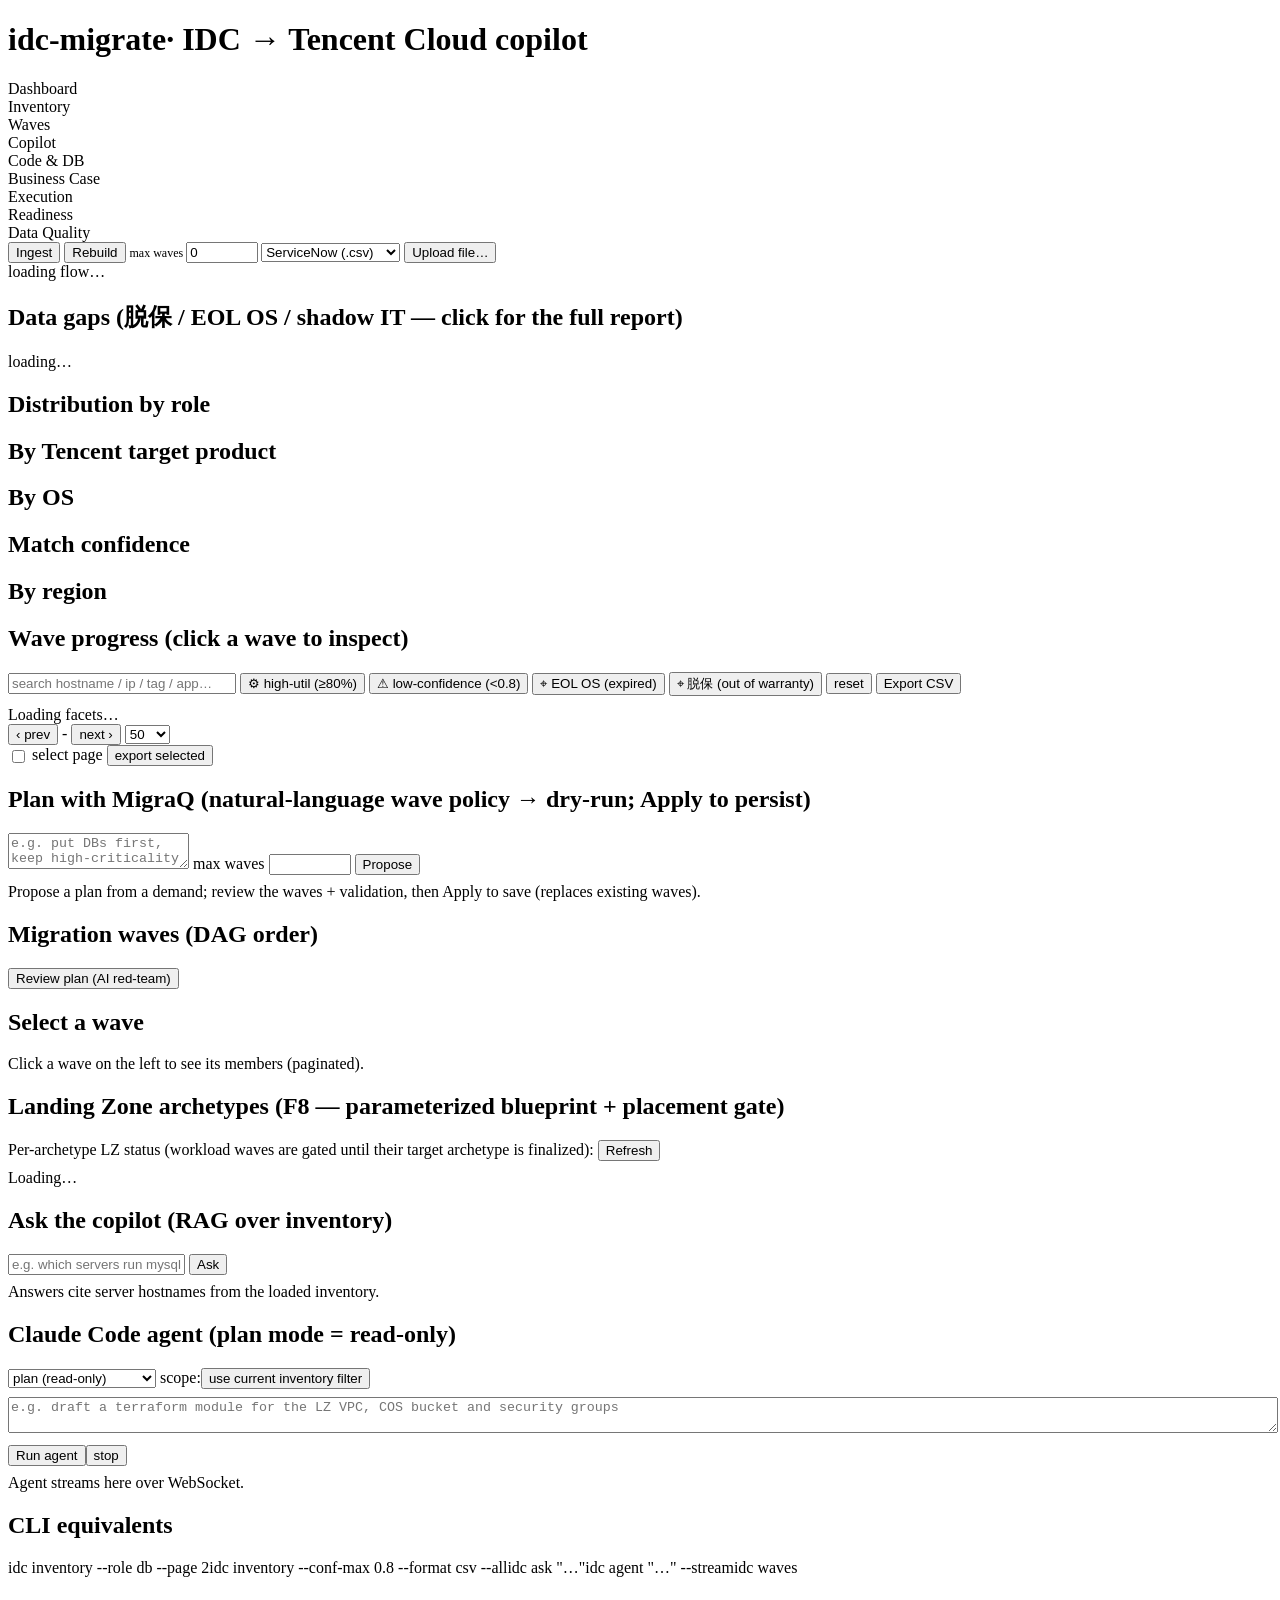
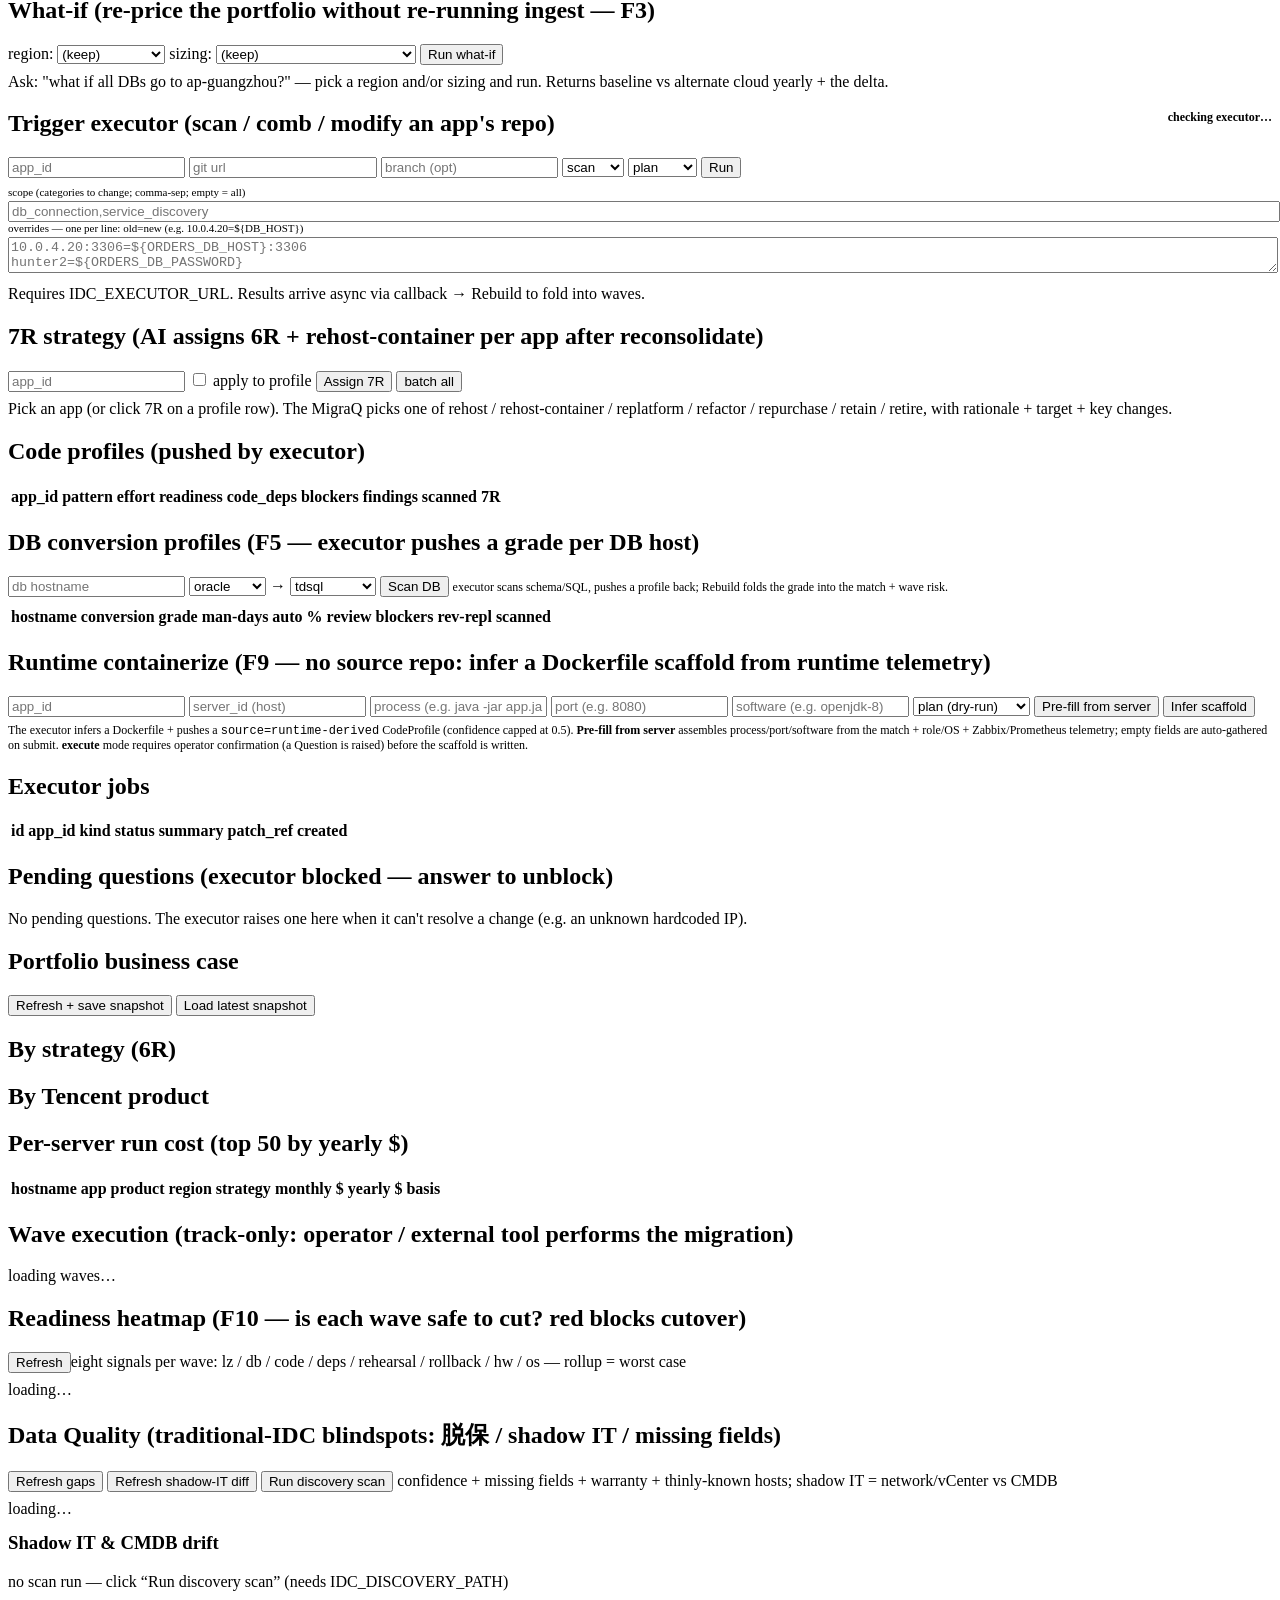
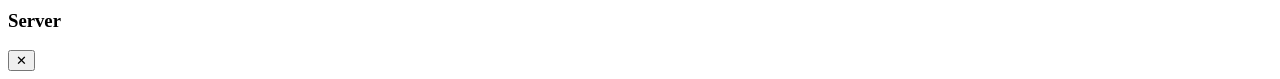
==== web/index.html @ 03fd640f "brand: rebrand displayed text LLM -> MigraQ (product brand) MigraQ is the product brand; "LLM" reads" ====
<!doctype html>
<html lang="en">
<head>
<meta charset="utf-8"/>
<meta name="viewport" content="width=device-width, initial-scale=1, viewport-fit=cover"/>
<meta name="theme-color" content="#0d1117"/>
<title>idc-migrate · IDC→Tencent Cloud copilot</title>
<link rel="stylesheet" href="/assets/app.css"/>
</head>
<body>
<header>
  <h1>idc-migrate<span class="sub">· IDC → Tencent Cloud copilot</span></h1>
  <div class="tabs">
    <div class="tab active" data-tab="dashboard">Dashboard</div>
    <div class="tab" data-tab="inventory">Inventory</div>
    <div class="tab" data-tab="waves">Waves</div>
    <div class="tab" data-tab="copilot">Copilot</div>
    <div class="tab" data-tab="code">Code &amp; DB</div>
    <div class="tab" data-tab="business-case">Business Case</div>
    <div class="tab" data-tab="execution">Execution</div>
    <div class="tab" data-tab="readiness">Readiness</div>
    <div class="tab" data-tab="data-quality">Data Quality</div>
  </div>
  <div class="stats" id="stats"></div>
  <div class="row">
    <button class="sm" onclick="doIngest()">Ingest</button>
    <button class="sm primary" id="rebuildBtn" onclick="doRebuild()">Rebuild</button>
    <span id="rebuildStatus" class="muted" style="font-size:12px"></span>
    <label class="muted" style="white-space:nowrap;font-size:12px">max waves
      <input id="rebuildMaxWaves" type="number" min="0" step="1" value="0" style="width:64px" title="Hard cap on total waves when rebuilding (0 = no cap). The same guarantee as plan-llm's --max-waves.">
    </label>
    <span style="width:14px"></span>
    <select id="uploadSrc" class="sm" title="source to upload">
      <option value="servicenow">ServiceNow (.csv)</option>
      <option value="rvtools">RVTools (.csv/.xlsx)</option>
      <option value="zabbix">Zabbix (.json)</option>
      <option value="prometheus">Prometheus (.json)</option>
    </select>
    <button class="sm" onclick="$('uploadFile').click()">Upload file…</button>
    <input type="file" id="uploadFile" style="display:none"
           onchange="doUpload(this.files[0])">
  </div>
</header>

<div class="page">
  <div id="rail" class="rail"><span class="rail-loading">loading flow…</span></div>
  <!-- ===================== DASHBOARD ===================== -->
  <section id="tab-dashboard" class="tabsec">
    <div class="tiles" id="dashTiles"></div>
    <div class="card" id="dashDataGap" style="border-left:3px solid var(--red)">
      <h2>Data gaps <span class="muted">(脱保 / EOL OS / shadow IT — click for the full report)</span></h2>
      <div id="dashDataGapBody" class="row" style="gap:18px;flex-wrap:wrap"><span class="muted">loading…</span></div>
    </div>
    <div class="card"><h2>Distribution by role</h2><div class="bars" id="barRole"></div></div>
    <div class="row cols" style="gap:14px;align-items:flex-start">
      <div class="card" style="flex:1"><h2>By Tencent target product</h2><div class="bars" id="barTarget"></div></div>
      <div class="card" style="flex:1"><h2>By OS</h2><div class="bars" id="barOs"></div></div>
    </div>
    <div class="row cols" style="gap:14px;align-items:flex-start">
      <div class="card" style="flex:1"><h2>Match confidence</h2><div class="bars" id="barConf"></div></div>
      <div class="card" style="flex:1"><h2>By region</h2><div class="bars" id="barRegion"></div></div>
    </div>
    <div class="card">
      <h2>Wave progress <span class="muted">(click a wave to inspect)</span></h2>
      <div id="dashWaves"></div>
    </div>
  </section>

  <!-- ===================== INVENTORY ===================== -->
  <section id="tab-inventory" class="tabsec hidden">
    <div class="card" style="margin-bottom:10px">
      <div class="row">
        <input id="q" placeholder="search hostname / ip / tag / app…" style="flex:1;min-width:220px" oninput="debounceSearch()"/>
        <button class="sm" onclick="applyQuick('highutil')">⚙ high-util (≥80%)</button>
        <button class="sm" onclick="applyQuick('lowconf')">⚠ low-confidence (&lt;0.8)</button>
        <button class="sm" onclick="applyQuick('eolos')">⌖ EOL OS (expired)</button>
        <button class="sm" onclick="applyQuick('oosw')">⌖ 脱保 (out of warranty)</button>
        <button class="sm" onclick="resetFilters()">reset</button>
        <span style="flex:1"></span>
        <span id="activeChips" class="row"></span>
        <button class="sm primary" onclick="exportCsv()">Export CSV</button>
      </div>
    </div>
    <div class="grid2">
      <div class="card facets" id="facets"><span class="muted">Loading facets…</span></div>
      <div>
        <div class="scroll"><table id="inv" class="mcard"><thead></thead><tbody></tbody></table></div>
        <div class="pager">
          <div class="row">
            <button class="sm" onclick="goPage(-1)">‹ prev</button>
            <span id="pageInfo" class="muted">-</span>
            <button class="sm" onclick="goPage(1)">next ›</button>
            <select id="pageSize" onchange="state.page=1;fetchInv()">
              <option>25</option><option selected>50</option><option>100</option><option>250</option>
            </select>
            <span class="muted" id="totalInfo"></span>
          </div>
          <div class="row">
            <label class="muted"><input type="checkbox" id="selAll" onclick="selAllPage(this.checked)" style="vertical-align:middle"/> select page</label>
            <span class="muted" id="selInfo"></span>
            <button class="sm" onclick="exportSelected()">export selected</button>
          </div>
        </div>
      </div>
    </div>
  </section>

  <!-- ===================== WAVES ===================== -->
  <section id="tab-waves" class="tabsec hidden">
    <div class="card">
      <h2>Plan with MigraQ <span class="muted">(natural-language wave policy → dry-run; Apply to persist)</span></h2>
      <div class="row" style="gap:8px;align-items:flex-end">
        <textarea id="planDemand" rows="2" style="flex:1 1 240px;min-width:160px" placeholder="e.g. put DBs first, keep high-criticality apps in early waves, group by app dependency — or say 最多10个wave"></textarea>
        <label class="muted" style="white-space:nowrap">max waves
          <input id="planMaxWaves" type="number" min="1" step="1" style="width:74px" title="Hard cap on total instantiated waves. If the engine produces more, the MigraQ is re-prompted (up to 2 rounds) to revise. Also auto-parsed from phrases like '最多10个wave' / 'max 8 waves'.">
        </label>
        <button class="primary" onclick="proposePlan()">Propose</button>
      </div>
      <div class="out" id="planOut" style="margin-top:8px"><span class="muted">Propose a plan from a demand; review the waves + validation, then Apply to save (replaces existing waves).</span></div>
    </div>
    <div class="row cols" style="gap:14px;align-items:flex-start">
      <div style="flex:1">
        <div class="card"><h2>Migration waves <span class="muted">(DAG order)</span></h2>
          <div class="row" style="gap:8px;margin-bottom:8px"><button class="sm primary" onclick="reviewPlan()">Review plan (AI red-team)</button><span class="muted" id="reviewHint" style="font-size:12px"></span></div>
          <div id="planReview" style="margin-bottom:8px"></div>
          <div id="waveList"></div></div>
      </div>
      <div style="flex:1.4">
        <div class="card"><h2 id="waveMembersTitle">Select a wave</h2>
          <div id="waveMembers"><span class="muted">Click a wave on the left to see its members (paginated).</span></div>
        </div>
      </div>
    </div>
    <div class="card">
      <h2>Landing Zone archetypes <span class="muted">(F8 — parameterized blueprint + placement gate)</span></h2>
      <div class="row" style="flex-wrap:wrap;gap:8px;align-items:center">
        <span class="muted">Per-archetype LZ status (workload waves are gated until their target archetype is finalized):</span>
        <button class="sm" onclick="loadLzReadiness()">Refresh</button>
      </div>
      <div id="lzArchetypes" style="margin-top:8px"><span class="muted">Loading…</span></div>
    </div>
  </section>

  <!-- ===================== COPILOT ===================== -->
  <section id="tab-copilot" class="tabsec hidden">
    <div class="row cols" style="gap:14px;align-items:flex-start">
      <div style="flex:1">
        <div class="card">
          <h2>Ask the copilot <span class="muted">(RAG over inventory)</span></h2>
          <div class="row"><input id="askQ" style="flex:1" placeholder="e.g. which servers run mysql and what do they map to?" onkeydown="if(event.key==='Enter')doAsk()"/>
          <button class="primary" onclick="doAsk()">Ask</button></div>
          <div class="out" id="askOut" style="margin-top:8px"><span class="muted">Answers cite server hostnames from the loaded inventory.</span></div>
        </div>
      </div>
      <div style="flex:1">
        <div class="card">
          <h2>Claude Code agent <span class="muted">(plan mode = read-only)</span></h2>
          <div class="row">
            <select id="agModeSel" onchange="document.getElementById('agMode').value=this.value"><option value="plan">plan (read-only)</option><option value="execute">execute (writes/shell)</option></select>
            <input type="hidden" id="agMode" value="plan"/>
            <span class="muted">scope:</span><button class="sm" onclick="scopeAgentToFilter()">use current inventory filter</button>
          </div>
          <textarea id="agPrompt" rows="2" style="width:100%;margin:8px 0" placeholder="e.g. draft a terraform module for the LZ VPC, COS bucket and security groups"></textarea>
          <div class="row"><button class="primary" onclick="doAgent()">Run agent</button><button onclick="stopAgent()">stop</button><span id="agStatus" class="muted"></span></div>
          <div class="out" id="agOut" style="margin-top:8px"><span class="muted">Agent streams here over WebSocket.</span></div>
        </div>
      </div>
    </div>
    <div class="card"><h2>CLI equivalents</h2>
      <div class="row"><span class="kbd">idc inventory --role db --page 2</span><span class="kbd">idc inventory --conf-max 0.8 --format csv --all</span><span class="kbd">idc ask "…"</span><span class="kbd">idc agent "…" --stream</span><span class="kbd">idc waves</span></div>
    </div>
    <div class="card">
      <h2>What-if <span class="muted">(re-price the portfolio without re-running ingest — F3)</span></h2>
      <div class="row" style="flex-wrap:wrap;gap:8px;align-items:center">
        <span class="muted">region:</span>
        <select id="wiRegion" style="flex:0 1 auto"><option value="">(keep)</option><option>ap-shanghai</option><option>ap-beijing</option><option>ap-guangzhou</option><option>ap-nanjing</option><option>ap-chengdu</option></select>
        <span class="muted">sizing:</span>
        <select id="wiSizing" style="flex:0 1 auto"><option value="">(keep)</option><option value="as_is">as_is (lift-and-shift)</option><option value="measured">measured (right-size from util)</option></select>
        <button class="primary" onclick="runWhatIf()">Run what-if</button>
      </div>
      <div class="out" id="wiOut" style="margin-top:8px"><span class="muted">Ask: "what if all DBs go to ap-guangzhou?" — pick a region and/or sizing and run. Returns baseline vs alternate cloud yearly + the delta.</span></div>
    </div>
  </section>

  <!-- ===================== CODE (external agent executor) ===================== -->
  <section id="tab-code" class="tabsec hidden">
    <div class="card">
      <h2>Trigger executor <span class="muted">(scan / comb / modify an app's repo)</span> <span id="execStatus" class="muted" style="font-size:12px;float:right">checking executor…</span></h2>
      <div class="row" style="flex-wrap:wrap;gap:8px">
        <input id="exApp" placeholder="app_id" style="flex:0 1 160px;min-width:120px"/>
        <input id="exRepo" placeholder="git url" style="flex:1 1 260px;min-width:180px"/>
        <input id="exBranch" placeholder="branch (opt)" style="flex:0 1 140px;min-width:120px"/>
        <select id="exAction" onchange="toggleModifyFields()" style="flex:0 1 auto"><option value="scan">scan</option><option value="comb">comb</option><option value="modify">modify</option></select>
        <select id="exMode" style="flex:0 1 auto"><option value="plan">plan</option><option value="execute">execute</option></select>
        <button class="primary" onclick="doExecutorScan()">Run</button>
      </div>
      <div id="exModifyFields" class="hidden grid2col" style="margin-top:8px">
        <div>
          <div class="muted" style="font-size:11px;margin-bottom:3px">scope (categories to change; comma-sep; empty = all)</div>
          <input id="exScope" placeholder="db_connection,service_discovery" style="width:100%"/>
        </div>
        <div>
          <div class="muted" style="font-size:11px;margin-bottom:3px">overrides — one per line: old=new (e.g. 10.0.4.20=${DB_HOST})</div>
          <textarea id="exOverrides" rows="2" style="width:100%" placeholder="10.0.4.20:3306=${ORDERS_DB_HOST}:3306&#10;hunter2=${ORDERS_DB_PASSWORD}"></textarea>
        </div>
      </div>
      <div class="out" id="exOut" style="margin-top:8px"><span class="muted">Requires IDC_EXECUTOR_URL. Results arrive async via callback → Rebuild to fold into waves.</span></div>
    </div>
    <div class="card">
      <h2>7R strategy <span class="muted">(AI assigns 6R + rehost-container per app after reconsolidate)</span></h2>
      <div class="row" style="flex-wrap:wrap;gap:8px;align-items:center">
        <input id="srApp" placeholder="app_id" style="flex:0 1 200px;min-width:140px" list="srAppList"/>
        <datalist id="srAppList"></datalist>
        <label class="muted" style="white-space:nowrap"><input type="checkbox" id="srApply"> apply to profile</label>
        <button class="primary" onclick="assignStrategy()">Assign 7R</button>
        <button class="sm" onclick="assignStrategyAll()" title="assign a 7R strategy to every app (one MigraQ call each — slow)">batch all</button>
      </div>
      <div class="out" id="srOut" style="margin-top:8px"><span class="muted">Pick an app (or click 7R on a profile row). The MigraQ picks one of rehost / rehost-container / replatform / refactor / repurchase / retain / retire, with rationale + target + key changes.</span></div>
    </div>
    <div class="card"><h2>Code profiles <span class="muted">(pushed by executor)</span></h2>
      <div class="xscroll"><table class="tbl mcard" id="codeTbl"><thead><tr>
        <th>app_id</th><th>pattern</th><th>effort</th><th>readiness</th>
        <th>code_deps</th><th>blockers</th><th>findings</th><th>scanned</th><th>7R</th>
      </tr></thead><tbody></tbody></table></div>
    </div>
    <div class="card">
      <h2>DB conversion profiles <span class="muted">(F5 — executor pushes a grade per DB host)</span></h2>
      <div class="row" style="flex-wrap:wrap;gap:8px;margin-bottom:8px">
        <input id="dbScanId" placeholder="db hostname" style="flex:0 1 200px;min-width:140px" title="stable DB host identity (hostname) to scan"/>
        <select id="dbSrcEng" style="flex:0 1 auto" title="source engine"><option value="oracle">oracle</option><option value="sqlserver">sqlserver</option><option value="mysql">mysql</option></select>
        <span class="muted">→</span>
        <select id="dbTgtEng" style="flex:0 1 auto" title="target engine"><option value="tdsql">tdsql</option><option value="cdb_mysql">cdb_mysql</option></select>
        <button class="sm primary" onclick="doDbScan()">Scan DB</button>
        <span class="muted" style="font-size:12px">executor scans schema/SQL, pushes a profile back; Rebuild folds the grade into the match + wave risk.</span>
      </div>
      <div class="xscroll"><table class="tbl mcard" id="dbTbl"><thead><tr>
        <th>hostname</th><th>conversion</th><th>grade</th><th>man-days</th><th>auto %</th><th>review</th><th>blockers</th><th>rev-repl</th><th>scanned</th>
      </tr></thead><tbody></tbody></table></div>
    </div>
    <div class="card">
      <h2>Runtime containerize <span class="muted">(F9 — no source repo: infer a Dockerfile scaffold from runtime telemetry)</span></h2>
      <div class="row" style="flex-wrap:wrap;gap:8px;align-items:center">
        <input id="rtApp" placeholder="app_id" style="flex:0 1 160px;min-width:120px"/>
        <input id="rtServer" placeholder="server_id (host)" style="flex:0 1 160px;min-width:120px"/>
        <input id="rtProc" placeholder="process (e.g. java -jar app.jar)" style="flex:1 1 200px;min-width:160px"/>
        <input id="rtPort" placeholder="port (e.g. 8080)" style="flex:0 1 90px;min-width:70px"/>
        <input id="rtSoft" placeholder="software (e.g. openjdk-8)" style="flex:0 1 140px;min-width:100px"/>
        <select id="rtMode" style="flex:0 1 auto"><option value="plan">plan (dry-run)</option><option value="execute">execute (writes)</option></select>
        <button class="sm" onclick="prefillRuntimeInventory()">Pre-fill from server</button>
        <button class="sm primary" onclick="doRuntimeContainerize()">Infer scaffold</button>
      </div>
      <div class="muted" style="font-size:12px;margin-top:6px">The executor infers a Dockerfile + pushes a <code>source=runtime-derived</code> CodeProfile (confidence capped at 0.5). <b>Pre-fill from server</b> assembles process/port/software from the match + role/OS + Zabbix/Prometheus telemetry; empty fields are auto-gathered on submit. <b>execute</b> mode requires operator confirmation (a Question is raised) before the scaffold is written.</div>
    </div>
    <div class="card"><h2>Executor jobs</h2>
      <div class="xscroll"><table class="tbl mcard" id="jobTbl"><thead><tr>
        <th>id</th><th>app_id</th><th>kind</th><th>status</th><th>summary</th><th>patch_ref</th><th>created</th>
      </tr></thead><tbody></tbody></table></div>
    </div>
    <div class="card"><h2>Pending questions <span class="muted">(executor blocked — answer to unblock)</span></h2>
      <div id="qList"><span class="muted">No pending questions. The executor raises one here when it can't resolve a change (e.g. an unknown hardcoded IP).</span></div>
    </div>
  </section>

  <!-- ===================== BUSINESS CASE (F2) ===================== -->
  <section id="tab-business-case" class="tabsec hidden">
    <div class="row" style="justify-content:space-between;align-items:center">
      <h2>Portfolio business case</h2>
      <div class="row" style="gap:8px">
        <button class="sm primary" onclick="loadBusinessCase(true)">Refresh + save snapshot</button>
        <button class="sm" onclick="loadLatestBusinessCase()">Load latest snapshot</button>
      </div>
    </div>
    <div class="tiles" id="bcTiles"></div>
    <div class="row cols" style="gap:14px;align-items:flex-start">
      <div class="card" style="flex:1"><h2>By strategy (6R)</h2><div class="bars" id="bcStrategy"></div></div>
      <div class="card" style="flex:1"><h2>By Tencent product</h2><div class="bars" id="bcProduct"></div></div>
    </div>
    <div class="card">
      <h2>Per-server run cost <span class="muted">(top 50 by yearly $)</span></h2>
      <div class="xscroll"><table class="tbl" id="bcTbl"><thead><tr>
        <th>hostname</th><th>app</th><th>product</th><th>region</th><th>strategy</th><th>monthly $</th><th>yearly $</th><th>basis</th>
      </tr></thead><tbody></tbody></table></div>
    </div>
  </section>

  <!-- ===================== WAVE EXECUTION (F6/F7) ===================== -->
  <section id="tab-execution" class="tabsec hidden">
    <h2>Wave execution <span class="muted">(track-only: operator / external tool performs the migration)</span></h2>
    <div id="execWaves" class="card"><span class="muted">loading waves…</span></div>
    <div class="card" id="execDetail" style="margin-top:12px"></div>
  </section>

  <!-- ===================== READINESS (F10) ===================== -->
  <section id="tab-readiness" class="tabsec hidden">
    <h2>Readiness heatmap <span class="muted">(F10 — is each wave safe to cut? red blocks cutover)</span></h2>
    <div class="row" style="gap:8px;margin-bottom:8px"><button class="sm primary" onclick="loadReadiness()">Refresh</button><span class="muted">eight signals per wave: lz / db / code / deps / rehearsal / rollback / hw / os — rollup = worst case</span></div>
    <div id="readinessHeatmap" class="card"><span class="muted">loading…</span></div>
  </section>

  <section id="tab-data-quality" class="tabsec hidden">
    <h2>Data Quality <span class="muted">(traditional-IDC blindspots: 脱保 / shadow IT / missing fields)</span></h2>
    <div class="row" style="gap:8px;margin-bottom:8px">
      <button class="sm primary" onclick="loadDataGaps()">Refresh gaps</button>
      <button class="sm" onclick="loadDiscovery()">Refresh shadow-IT diff</button>
      <button class="sm" onclick="runDiscoveryScan()">Run discovery scan</button>
      <span class="muted">confidence + missing fields + warranty + thinly-known hosts; shadow IT = network/vCenter vs CMDB</span>
    </div>
    <div id="dataGaps" class="card"><span class="muted">loading…</span></div>
    <h3 style="margin-top:14px">Shadow IT &amp; CMDB drift</h3>
    <div id="discoveryDiff" class="card"><span class="muted">no scan run — click “Run discovery scan” (needs IDC_DISCOVERY_PATH)</span></div>
  </section>
</div>

<div class="drawer-backdrop" id="drawerBackdrop" onclick="closeDrawer()"></div>
<div class="drawer" id="drawer">
  <div class="row" style="justify-content:space-between"><h3 id="dTitle">Server</h3><button class="close" onclick="closeDrawer()" aria-label="Close">✕</button></div>
  <div id="dBody"></div>
</div>

<!-- core first (shared globals/helpers), then per-page modules, then init -->
<script src="/assets/app.js"></script>
<script src="/assets/pages/dashboard.js"></script>
<script src="/assets/pages/inventory.js"></script>
<script src="/assets/pages/server-drawer.js"></script>
<script src="/assets/pages/waves.js"></script>
<script src="/assets/pages/plan.js"></script>
<script src="/assets/pages/copilot.js"></script>
<script src="/assets/pages/code.js"></script>
<script src="/assets/pages/questions.js"></script>
<script src="/assets/pages/business-case.js"></script>
<script src="/assets/pages/wave-execution.js"></script>
<script src="/assets/pages/readiness.js"></script>
<script src="/assets/pages/data-gaps.js"></script>
<script src="/assets/pages/rail.js"></script>
<script src="/assets/main.js"></script>
</body>
</html>
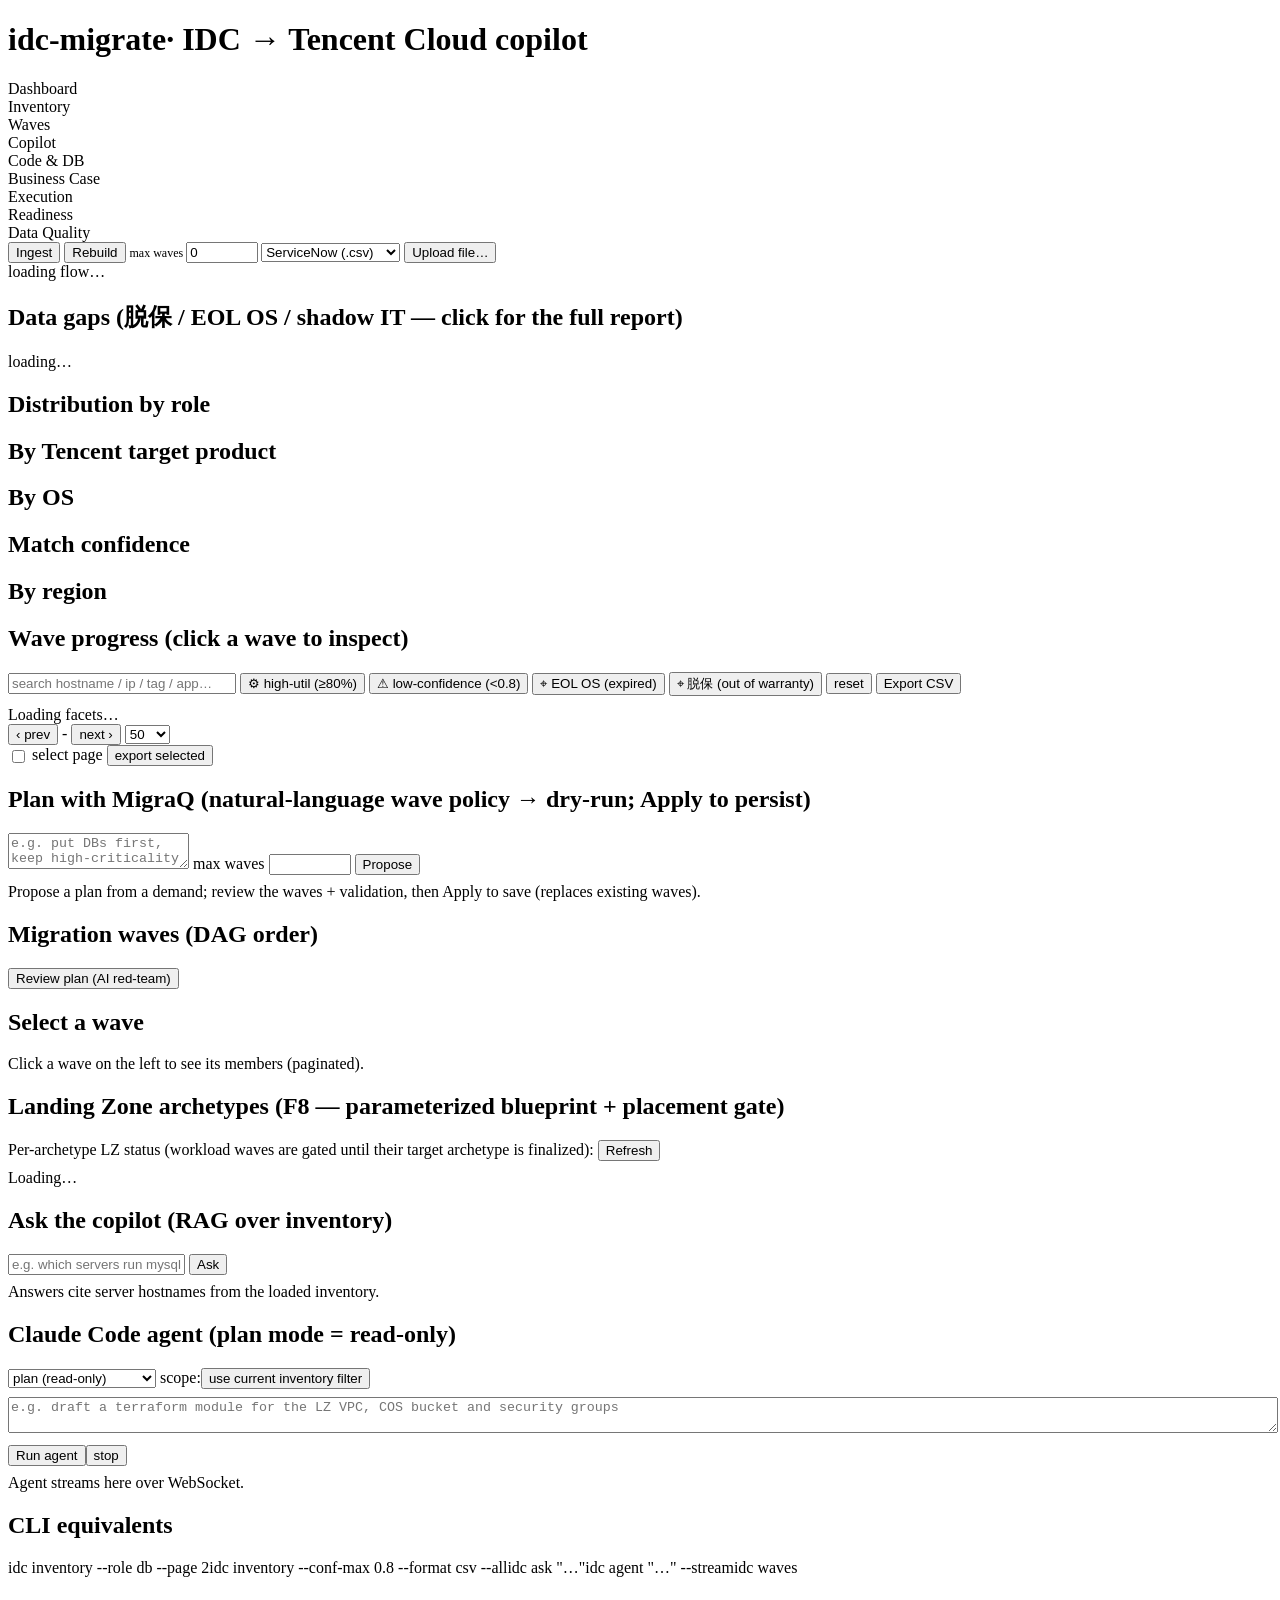
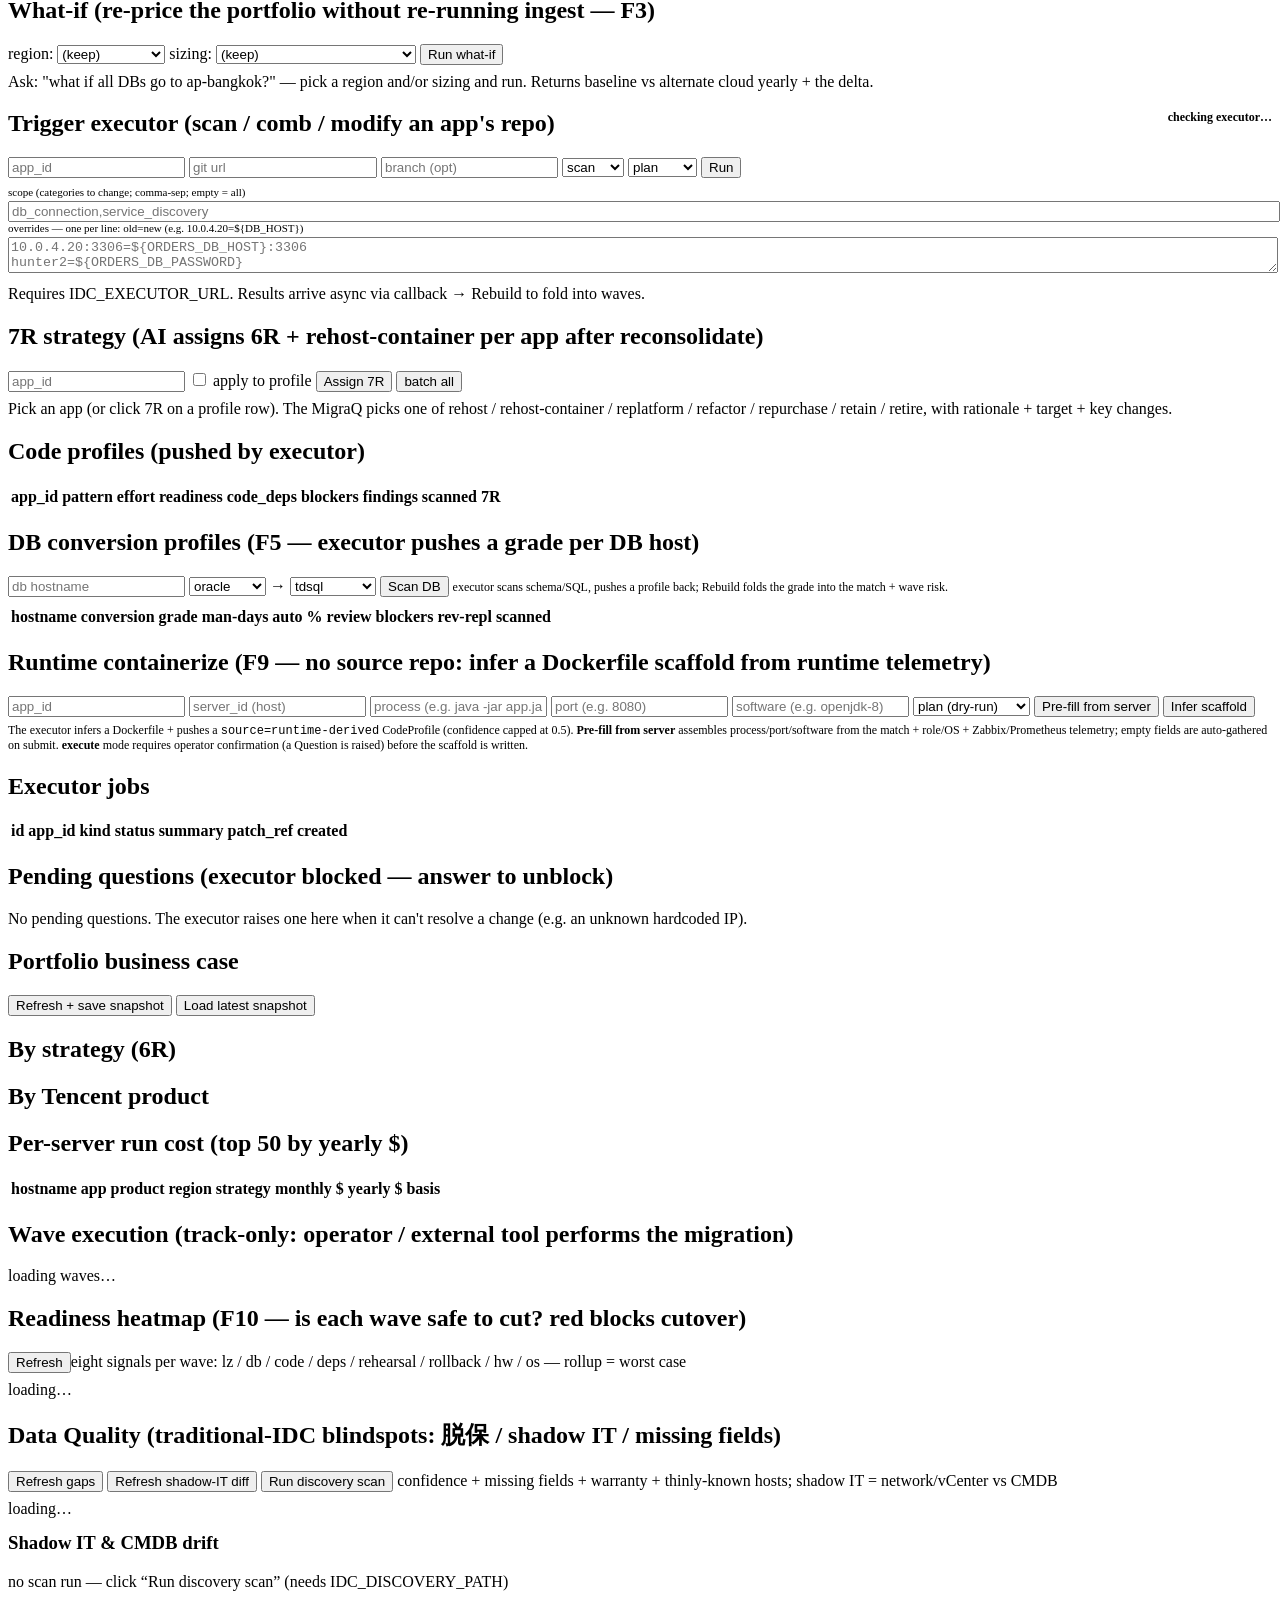
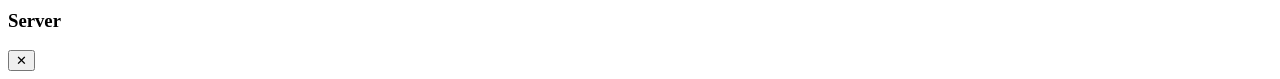
==== commit f53e67a8: "feat(region): target landing zone is Thailand (ap-bangkok) The target region was China (REGION_MAP d" ====
--- a/web/index.html
+++ b/web/index.html
@@ -173,12 +173,12 @@
       <h2>What-if <span class="muted">(re-price the portfolio without re-running ingest — F3)</span></h2>
       <div class="row" style="flex-wrap:wrap;gap:8px;align-items:center">
         <span class="muted">region:</span>
-        <select id="wiRegion" style="flex:0 1 auto"><option value="">(keep)</option><option>ap-shanghai</option><option>ap-beijing</option><option>ap-guangzhou</option><option>ap-nanjing</option><option>ap-chengdu</option></select>
+        <select id="wiRegion" style="flex:0 1 auto"><option value="">(keep)</option><option>ap-bangkok</option><option>ap-shanghai</option><option>ap-beijing</option><option>ap-guangzhou</option><option>ap-nanjing</option><option>ap-chengdu</option></select>
         <span class="muted">sizing:</span>
         <select id="wiSizing" style="flex:0 1 auto"><option value="">(keep)</option><option value="as_is">as_is (lift-and-shift)</option><option value="measured">measured (right-size from util)</option></select>
         <button class="primary" onclick="runWhatIf()">Run what-if</button>
       </div>
-      <div class="out" id="wiOut" style="margin-top:8px"><span class="muted">Ask: "what if all DBs go to ap-guangzhou?" — pick a region and/or sizing and run. Returns baseline vs alternate cloud yearly + the delta.</span></div>
+      <div class="out" id="wiOut" style="margin-top:8px"><span class="muted">Ask: "what if all DBs go to ap-bangkok?" — pick a region and/or sizing and run. Returns baseline vs alternate cloud yearly + the delta.</span></div>
     </div>
   </section>
 
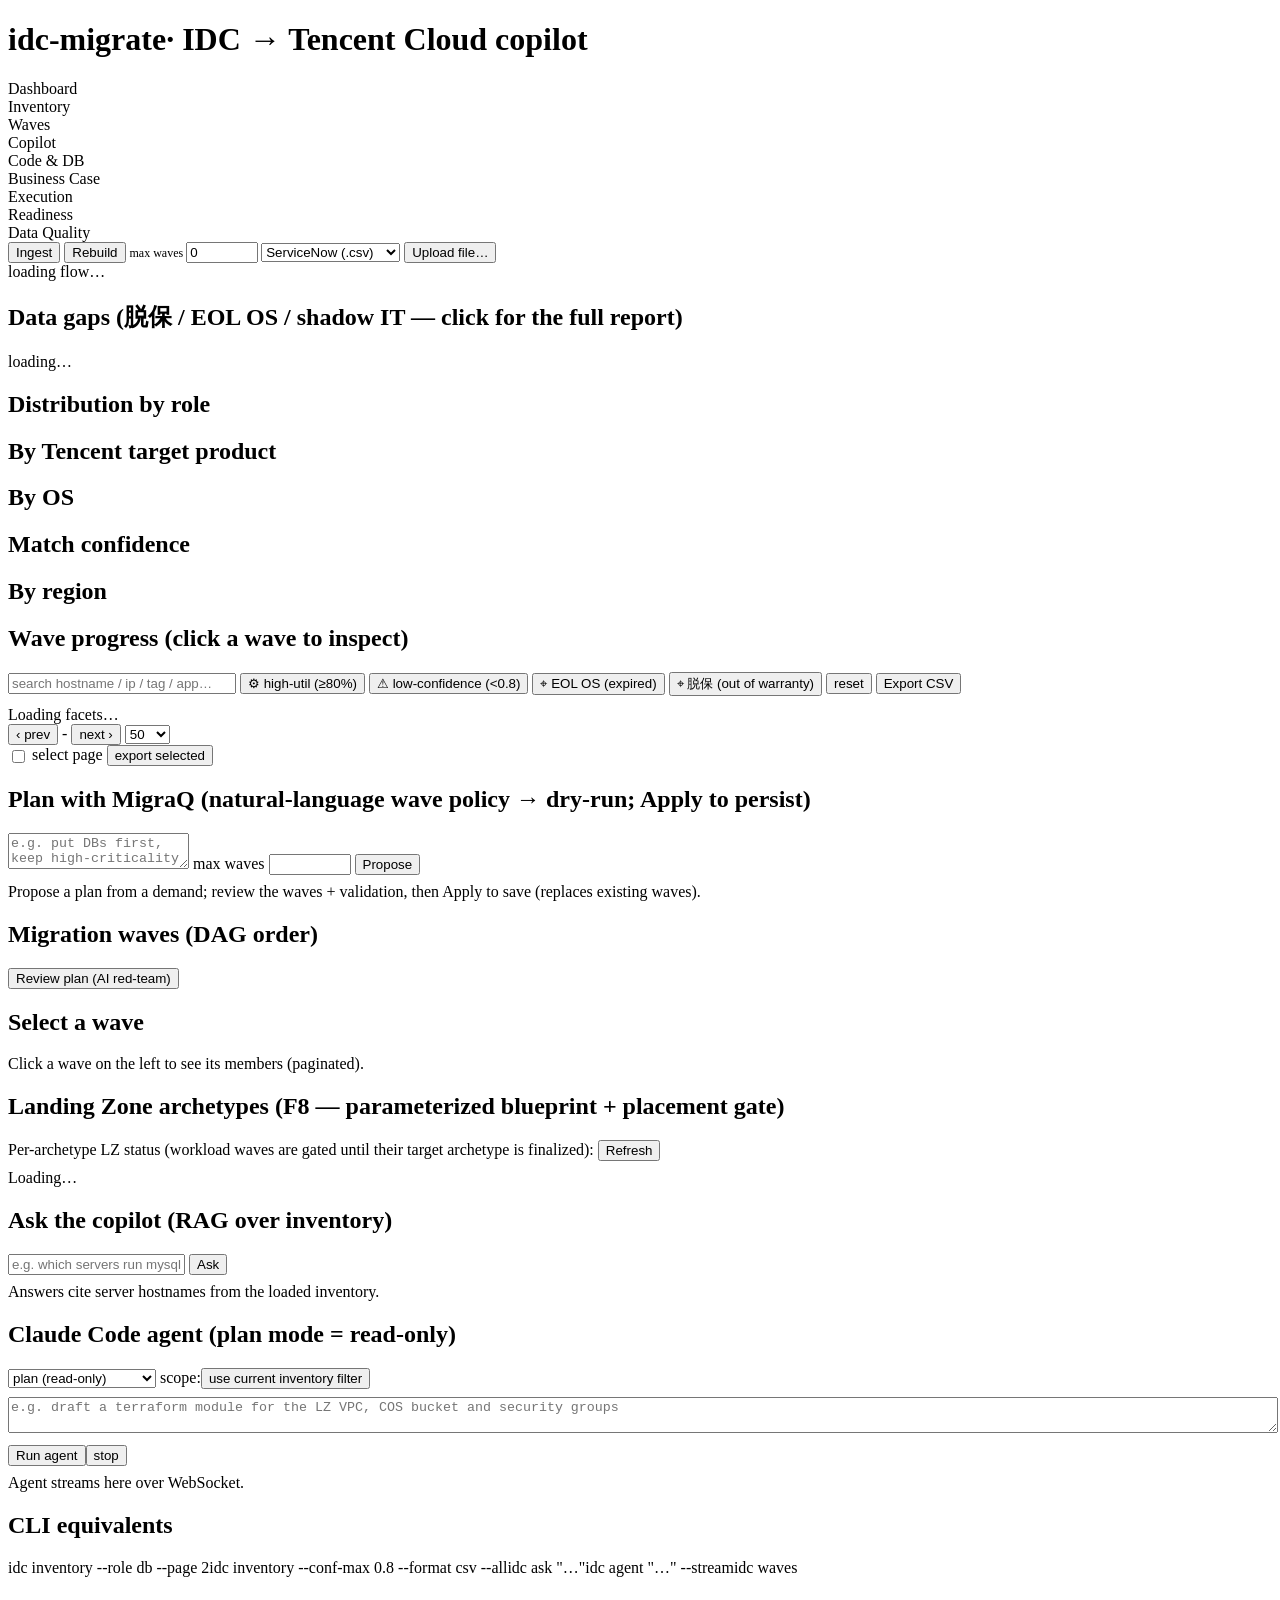
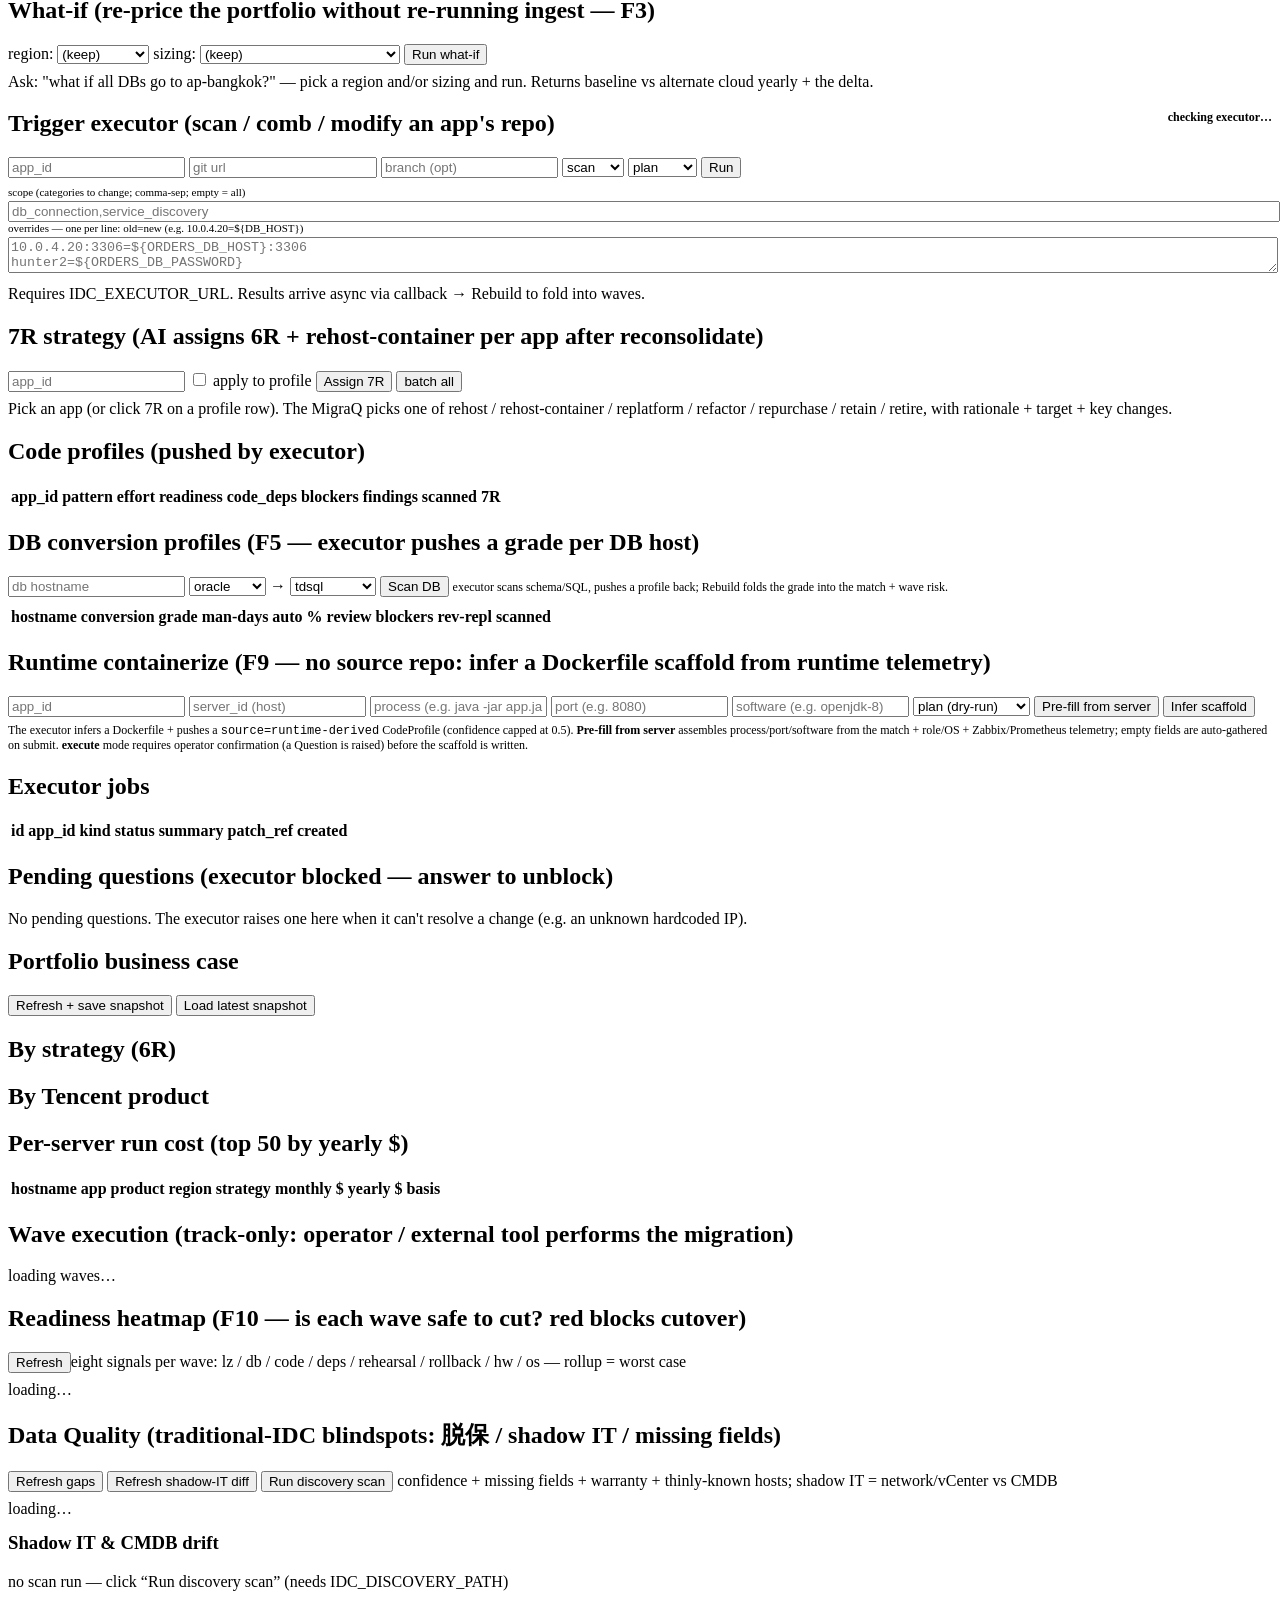
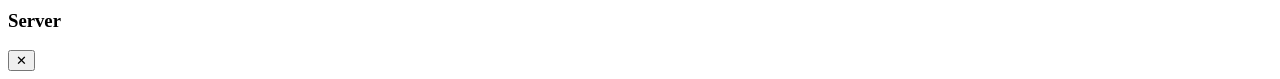
==== commit baeb4980: "feat(region): Bangkok-only — strip multi-region what-if pricing/options The target landing zone is T" ====
--- a/web/index.html
+++ b/web/index.html
@@ -173,7 +173,7 @@
       <h2>What-if <span class="muted">(re-price the portfolio without re-running ingest — F3)</span></h2>
       <div class="row" style="flex-wrap:wrap;gap:8px;align-items:center">
         <span class="muted">region:</span>
-        <select id="wiRegion" style="flex:0 1 auto"><option value="">(keep)</option><option>ap-bangkok</option><option>ap-shanghai</option><option>ap-beijing</option><option>ap-guangzhou</option><option>ap-nanjing</option><option>ap-chengdu</option></select>
+        <select id="wiRegion" style="flex:0 1 auto"><option value="">(keep)</option><option>ap-bangkok</option></select>
         <span class="muted">sizing:</span>
         <select id="wiSizing" style="flex:0 1 auto"><option value="">(keep)</option><option value="as_is">as_is (lift-and-shift)</option><option value="measured">measured (right-size from util)</option></select>
         <button class="primary" onclick="runWhatIf()">Run what-if</button>
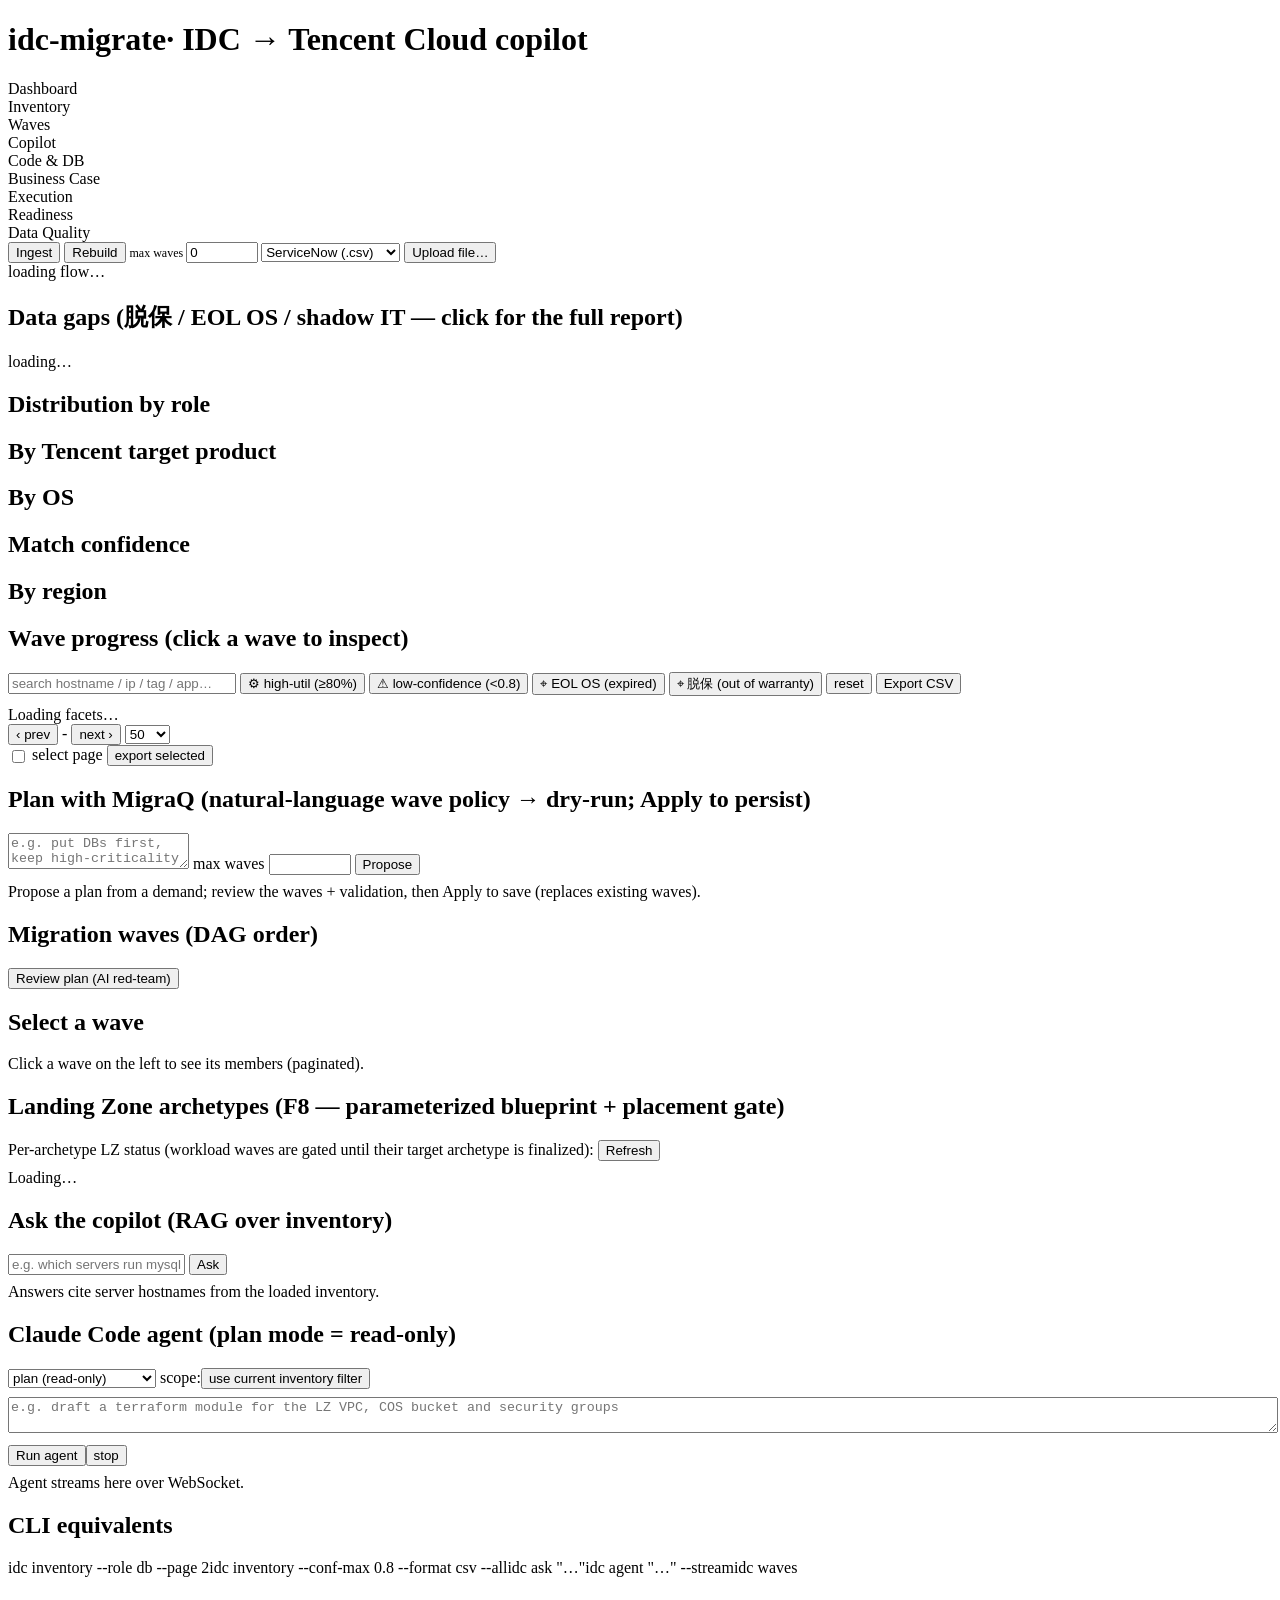
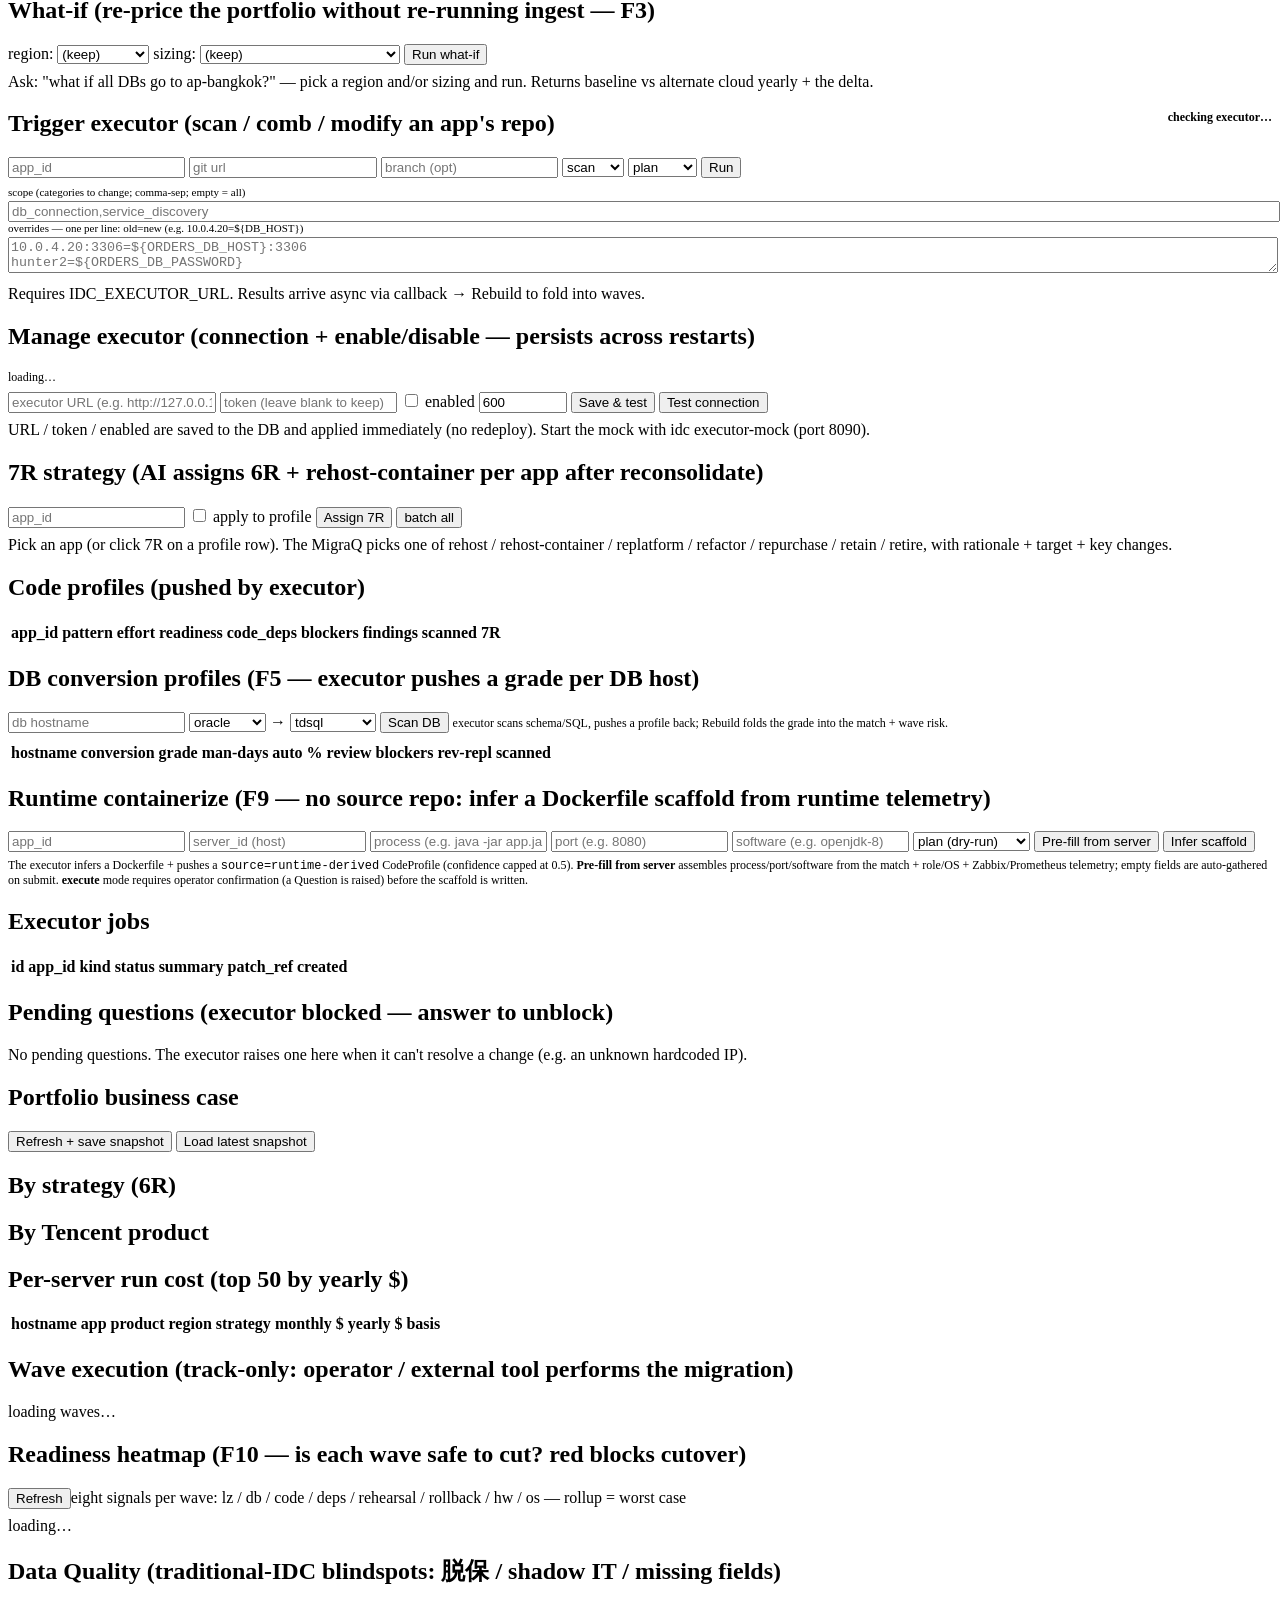
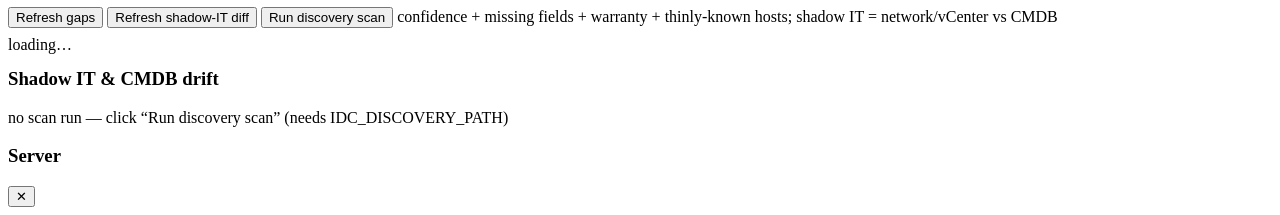
==== commit 02d6dd87: "feat(executor): manage the executor connection at runtime (web panel) The executor connection was en" ====
--- a/web/index.html
+++ b/web/index.html
@@ -207,6 +207,19 @@
       <div class="out" id="exOut" style="margin-top:8px"><span class="muted">Requires IDC_EXECUTOR_URL. Results arrive async via callback → Rebuild to fold into waves.</span></div>
     </div>
     <div class="card">
+      <h2>Manage executor <span class="muted">(connection + enable/disable — persists across restarts)</span></h2>
+      <div id="execCfgStatus" class="muted" style="font-size:12px;margin-bottom:6px">loading…</div>
+      <div class="row" style="flex-wrap:wrap;gap:8px;align-items:center">
+        <input id="execUrl" placeholder="executor URL (e.g. http://127.0.0.1:8090)" style="flex:1 1 300px;min-width:200px"/>
+        <input id="execToken" type="password" placeholder="token (leave blank to keep)" style="flex:1 1 180px;min-width:140px"/>
+        <label class="muted" style="white-space:nowrap"><input type="checkbox" id="execEnabled"> enabled</label>
+        <input id="execTimeout" type="number" min="1" step="1" value="600" style="width:80px" title="timeout (seconds)"/>
+        <button class="primary" onclick="saveExecConfig()">Save &amp; test</button>
+        <button class="sm" onclick="testExecConfig()">Test connection</button>
+      </div>
+      <div class="out" id="execCfgOut" style="margin-top:8px"><span class="muted">URL / token / enabled are saved to the DB and applied immediately (no redeploy). Start the mock with <span class="kbd">idc executor-mock</span> (port 8090).</span></div>
+    </div>
+    <div class="card">
       <h2>7R strategy <span class="muted">(AI assigns 6R + rehost-container per app after reconsolidate)</span></h2>
       <div class="row" style="flex-wrap:wrap;gap:8px;align-items:center">
         <input id="srApp" placeholder="app_id" style="flex:0 1 200px;min-width:140px" list="srAppList"/>
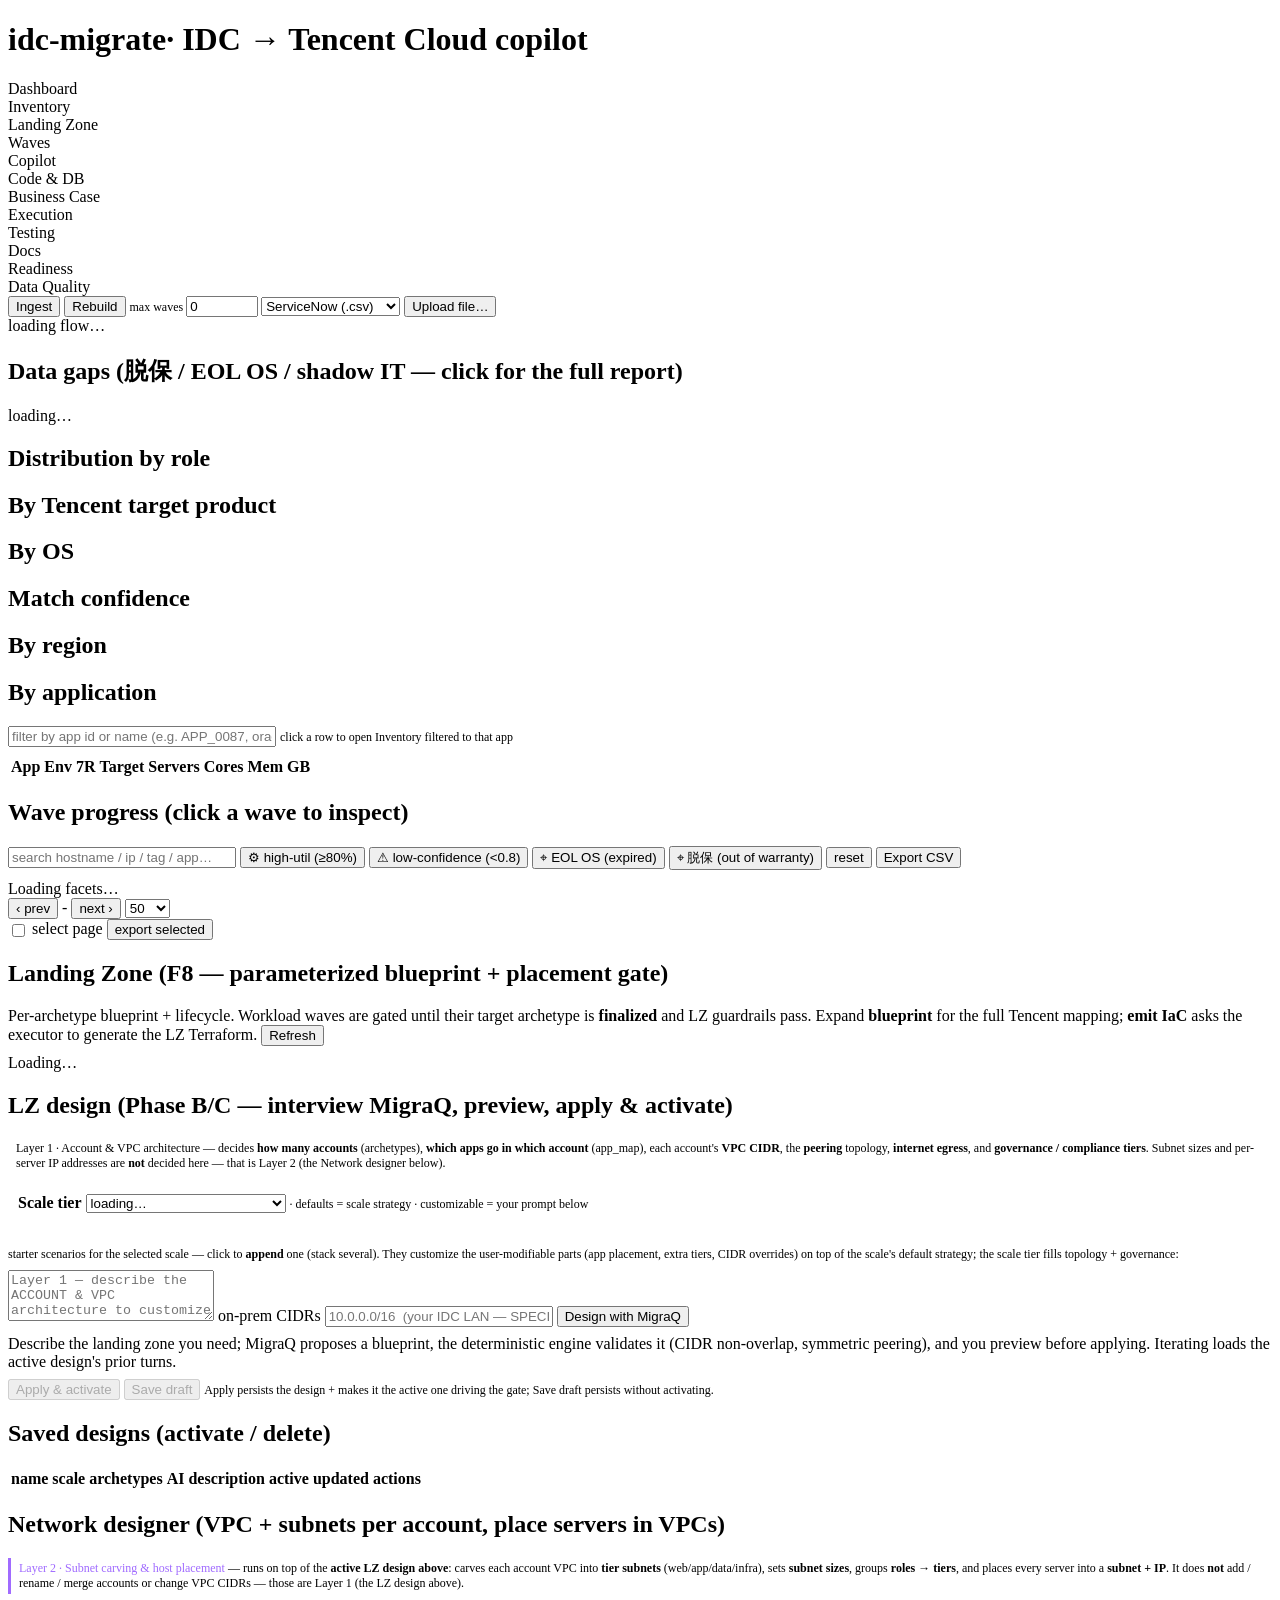
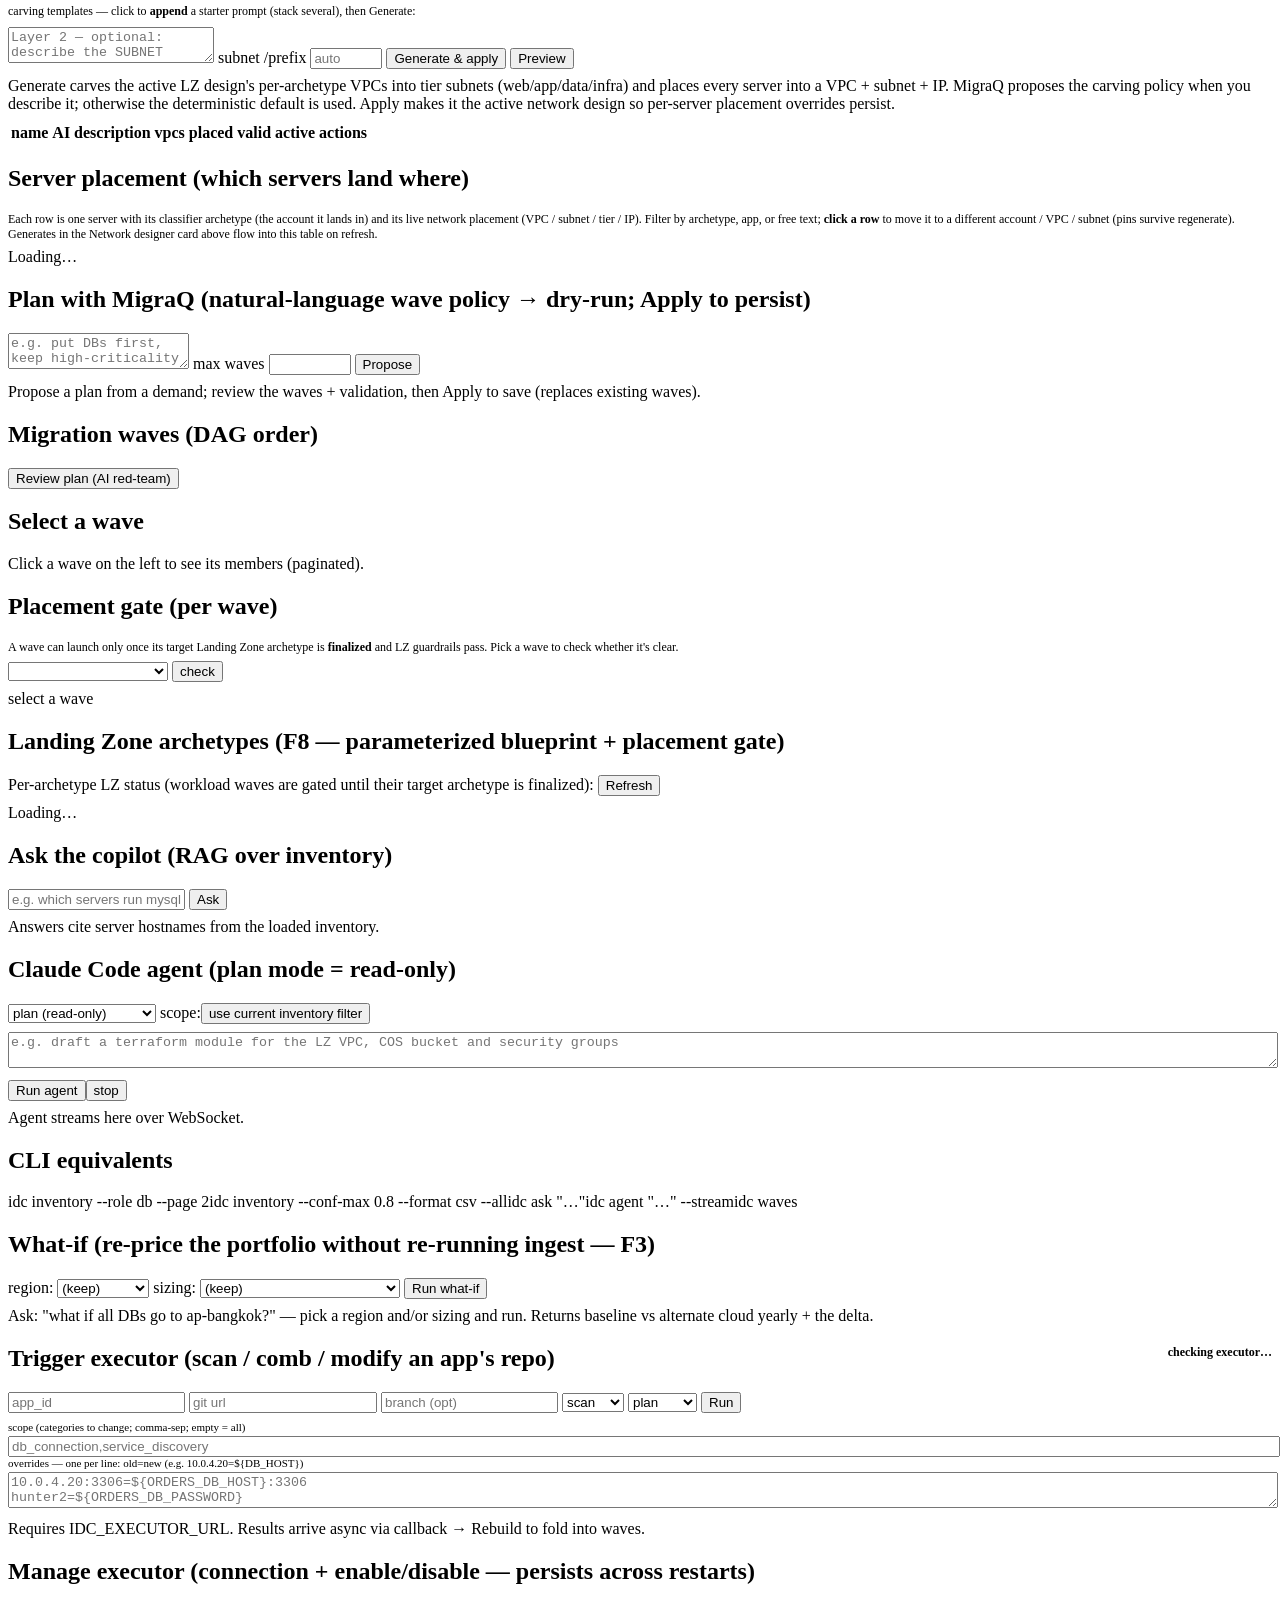
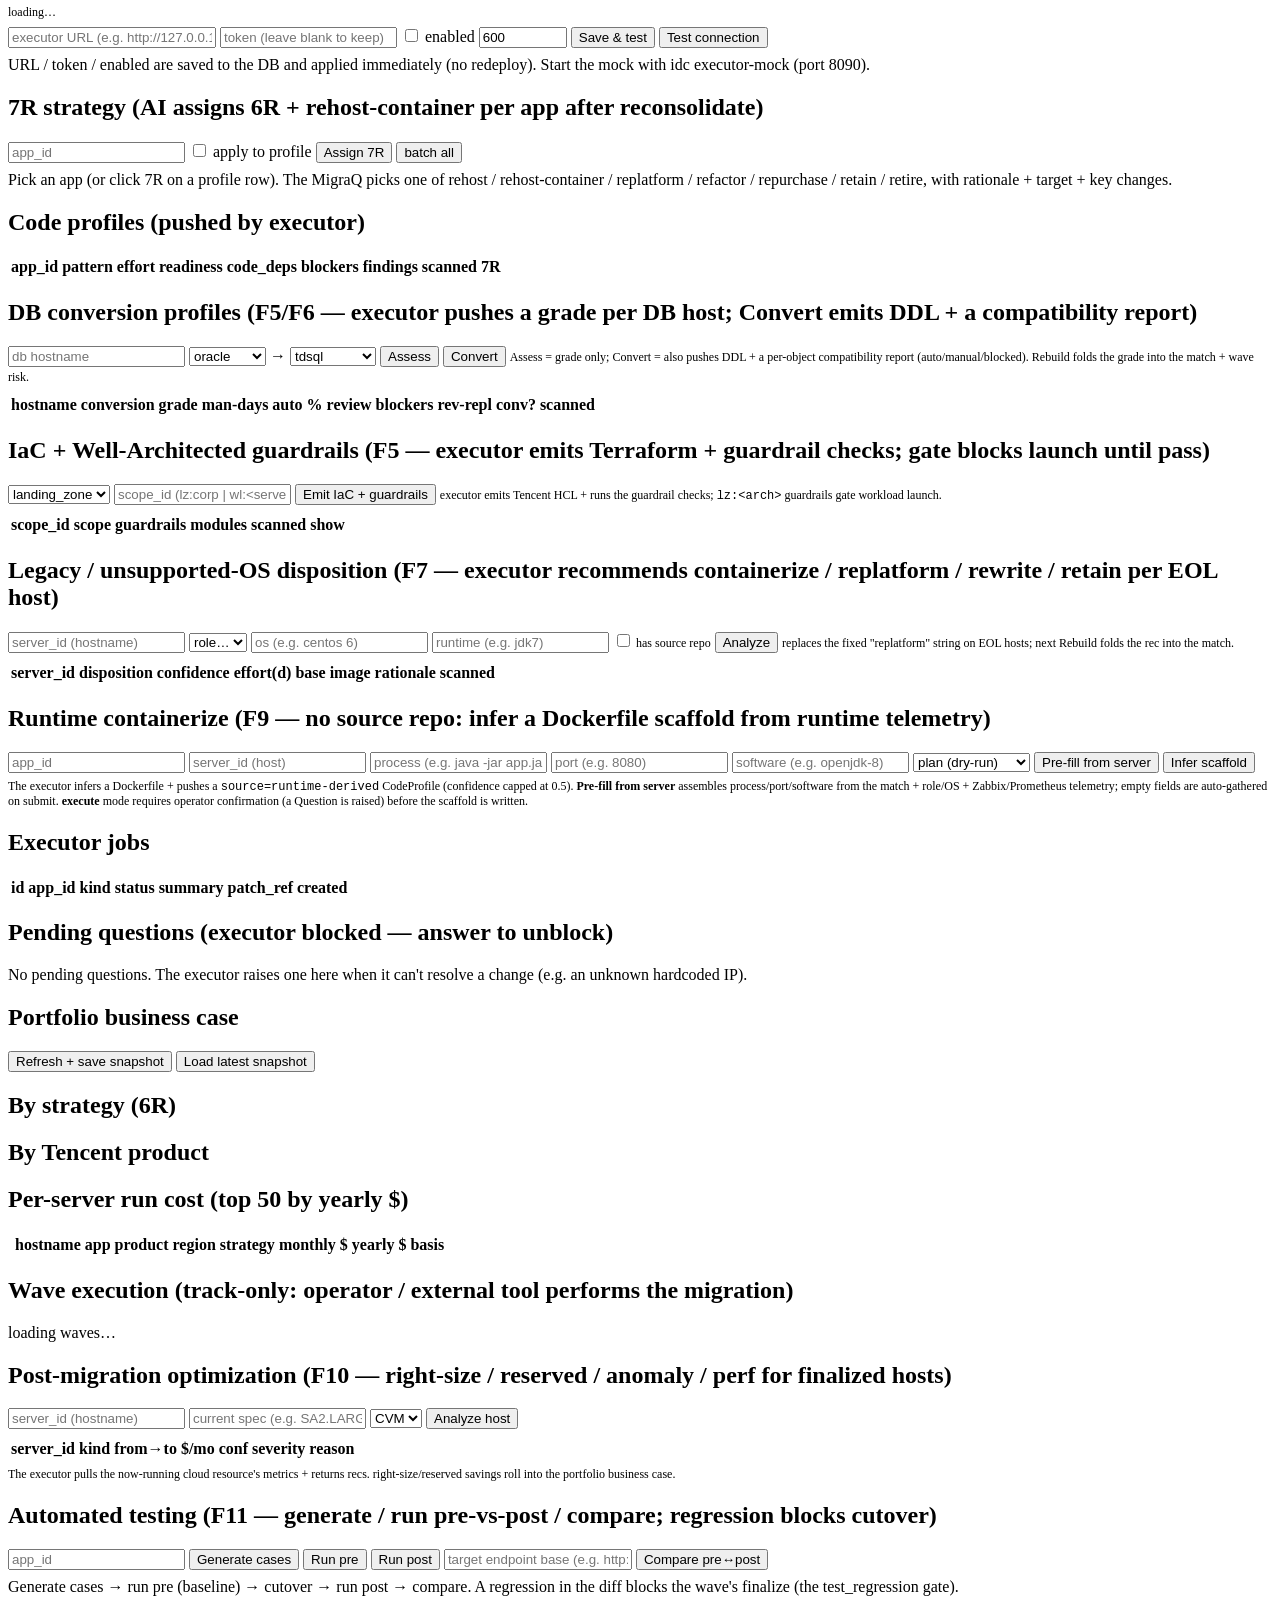
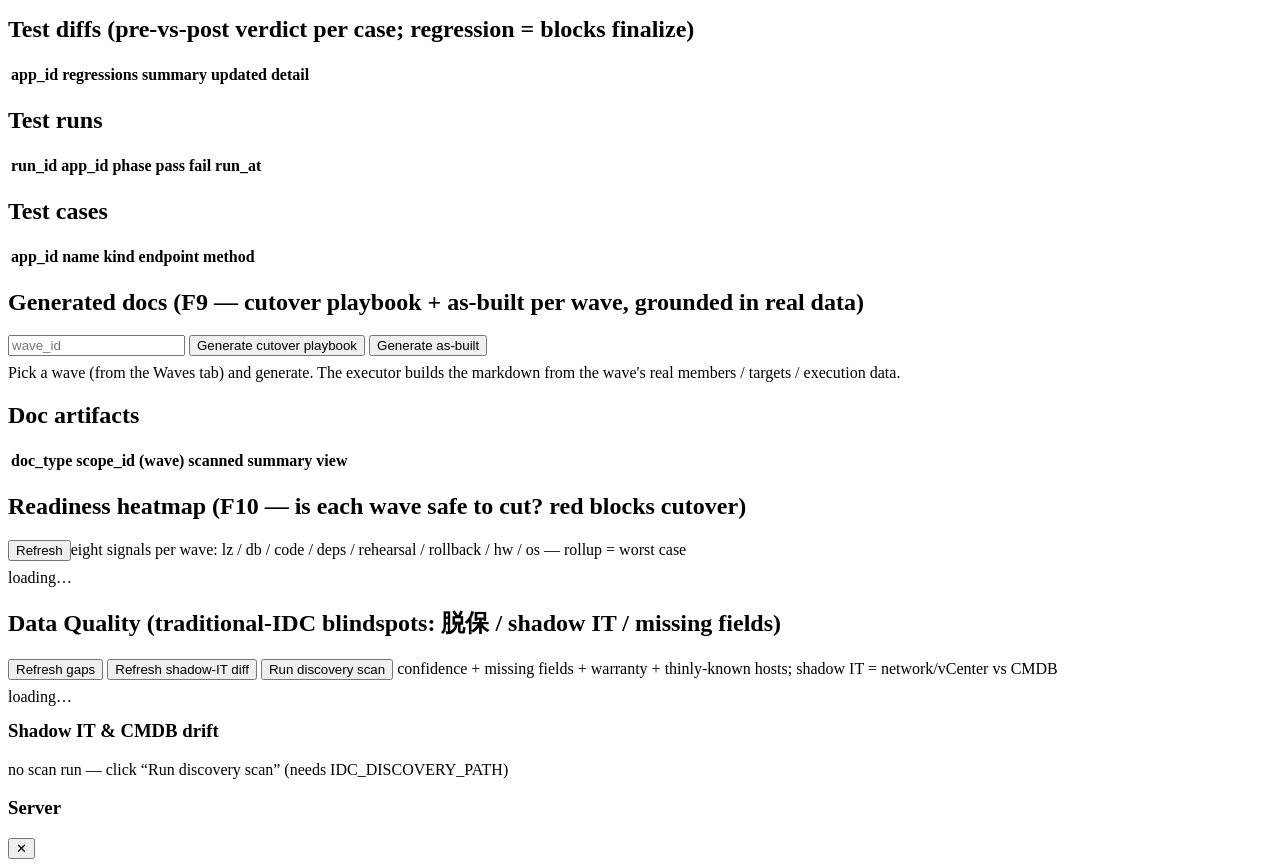
==== commit 2914a23d: "feat(lz): undetermined hosts left pending, not dumped into corp Brings the repo in line with the lon" ====
--- a/web/index.html
+++ b/web/index.html
@@ -5,7 +5,7 @@
 <meta name="viewport" content="width=device-width, initial-scale=1, viewport-fit=cover"/>
 <meta name="theme-color" content="#0d1117"/>
 <title>idc-migrate · IDC→Tencent Cloud copilot</title>
-<link rel="stylesheet" href="/assets/app.css"/>
+<link rel="stylesheet" href="/assets/app.css?v=13"/>
 </head>
 <body>
 <header>
@@ -13,11 +13,14 @@
   <div class="tabs">
     <div class="tab active" data-tab="dashboard">Dashboard</div>
     <div class="tab" data-tab="inventory">Inventory</div>
+    <div class="tab" data-tab="lz">Landing Zone</div>
     <div class="tab" data-tab="waves">Waves</div>
     <div class="tab" data-tab="copilot">Copilot</div>
     <div class="tab" data-tab="code">Code &amp; DB</div>
     <div class="tab" data-tab="business-case">Business Case</div>
     <div class="tab" data-tab="execution">Execution</div>
+    <div class="tab" data-tab="testing">Testing</div>
+    <div class="tab" data-tab="docs">Docs</div>
     <div class="tab" data-tab="readiness">Readiness</div>
     <div class="tab" data-tab="data-quality">Data Quality</div>
   </div>
@@ -26,19 +29,21 @@
     <button class="sm" onclick="doIngest()">Ingest</button>
     <button class="sm primary" id="rebuildBtn" onclick="doRebuild()">Rebuild</button>
     <span id="rebuildStatus" class="muted" style="font-size:12px"></span>
-    <label class="muted" style="white-space:nowrap;font-size:12px">max waves
-      <input id="rebuildMaxWaves" type="number" min="0" step="1" value="0" style="width:64px" title="Hard cap on total waves when rebuilding (0 = no cap). The same guarantee as plan-llm's --max-waves.">
-    </label>
-    <span style="width:14px"></span>
-    <select id="uploadSrc" class="sm" title="source to upload">
-      <option value="servicenow">ServiceNow (.csv)</option>
-      <option value="rvtools">RVTools (.csv/.xlsx)</option>
-      <option value="zabbix">Zabbix (.json)</option>
-      <option value="prometheus">Prometheus (.json)</option>
-    </select>
-    <button class="sm" onclick="$('uploadFile').click()">Upload file…</button>
-    <input type="file" id="uploadFile" style="display:none"
-           onchange="doUpload(this.files[0])">
+    <span class="hdr-secondary">
+      <label class="muted" style="white-space:nowrap;font-size:12px">max waves
+        <input id="rebuildMaxWaves" type="number" min="0" step="1" value="0" style="width:64px" title="Hard cap on total waves when rebuilding (0 = no cap). The same guarantee as plan-llm's --max-waves.">
+      </label>
+      <span style="width:14px"></span>
+      <select id="uploadSrc" class="sm" title="source to upload">
+        <option value="servicenow">ServiceNow (.csv)</option>
+        <option value="rvtools">RVTools (.csv/.xlsx)</option>
+        <option value="zabbix">Zabbix (.json)</option>
+        <option value="prometheus">Prometheus (.json)</option>
+      </select>
+      <button class="sm" onclick="$('uploadFile').click()">Upload file…</button>
+      <input type="file" id="uploadFile" style="display:none"
+             onchange="doUpload(this.files[0])">
+    </span>
   </div>
 </header>
 
@@ -59,6 +64,17 @@
     <div class="row cols" style="gap:14px;align-items:flex-start">
       <div class="card" style="flex:1"><h2>Match confidence</h2><div class="bars" id="barConf"></div></div>
       <div class="card" style="flex:1"><h2>By region</h2><div class="bars" id="barRegion"></div></div>
+    </div>
+    <div class="card">
+      <h2>By application <span class="muted" id="dashAppCount"></span></h2>
+      <div class="row" style="gap:8px;margin-bottom:8px;align-items:center">
+        <input id="dashAppSearch" placeholder="filter by app id or name (e.g. APP_0087, oracle)" style="min-width:260px;flex:1" oninput="renderDashApp(this.value)" title="search apps by id or name"/>
+        <span class="muted" style="font-size:12px">click a row to open Inventory filtered to that app</span>
+      </div>
+      <div class="xscroll" style="max-height:46vh;overflow:auto"><table class="tbl mcard"><thead><tr>
+        <th style="text-align:left">App</th><th>Env</th><th>7R</th><th>Target</th>
+        <th style="text-align:right">Servers</th><th style="text-align:right">Cores</th><th style="text-align:right">Mem&nbsp;GB</th>
+      </tr></thead><tbody id="dashAppBody"></tbody></table></div>
     </div>
     <div class="card">
       <h2>Wave progress <span class="muted">(click a wave to inspect)</span></h2>
@@ -105,6 +121,92 @@
     </div>
   </section>
 
+  <!-- ===================== LANDING ZONE (F8) ===================== -->
+  <section id="tab-lz" class="tabsec hidden">
+    <div class="card">
+      <h2>Landing Zone <span class="muted">(F8 — parameterized blueprint + placement gate)</span></h2>
+      <div class="row" style="flex-wrap:wrap;gap:8px;align-items:center">
+        <span class="muted">Per-archetype blueprint + lifecycle. Workload waves are gated until their target archetype is <b>finalized</b> and LZ guardrails pass. Expand <b>blueprint</b> for the full Tencent mapping; <b>emit IaC</b> asks the executor to generate the LZ Terraform.</span>
+        <button class="sm" onclick="loadLzArchetypes()">Refresh</button>
+      </div>
+      <div id="lzArchCards" style="margin-top:8px"><span class="muted">Loading…</span></div>
+    </div>
+    <div class="card">
+      <h2>LZ design <span class="muted">(Phase B/C — interview MigraQ, preview, apply &amp; activate)</span></h2>
+      <div class="muted" style="font-size:12px;margin:4px 0 10px;border-left:3px solid var(--green);padding:3px 8px;background:var(--bg2)">
+        <span class="tag" style="color:var(--green)">Layer 1 · Account &amp; VPC architecture</span>
+        — decides <b>how many accounts</b> (archetypes), <b>which apps go in which account</b> (app_map), each account's <b>VPC CIDR</b>, the <b>peering</b> topology, <b>internet egress</b>, and <b>governance / compliance tiers</b>.
+        Subnet sizes and per-server IP addresses are <b>not</b> decided here — that is Layer 2 (the Network designer below).
+      </div>
+      <div style="margin-bottom:10px;border:1px solid var(--bd);border-radius:8px;padding:10px">
+        <div class="row" style="flex-wrap:wrap;gap:8px;align-items:center;margin-bottom:6px">
+          <b>Scale tier</b>
+          <select id="lzScale" onchange="onLzScaleChange()" title="The scale tier sets the DEFAULT STRATEGY (the matrix below) — everything the operator does NOT customize via the AI prompt. The picker defaults to the tier inferred from your estate." style="min-width:200px">
+            <option value="">loading…</option>
+          </select>
+          <span id="lzScaleSig" class="muted" style="font-size:12px"></span>
+          <span class="muted" style="font-size:12px">· defaults = scale strategy · customizable = your prompt below</span>
+        </div>
+        <div id="lzScaleMatrix" style="overflow:auto"></div>
+        <div id="lzGoldenRules" style="margin-top:8px"></div>
+      </div>
+      <div style="margin-bottom:8px">
+        <div class="muted" style="font-size:12px;margin-bottom:4px">starter scenarios for the selected scale — click to <b>append</b> one (stack several). They customize the user-modifiable parts (app placement, extra tiers, CIDR overrides) on top of the scale's default strategy; the scale tier fills topology + governance:</div>
+        <div id="lzDesignScenarios" class="row" style="flex-wrap:wrap;gap:6px"></div>
+      </div>
+      <div class="row" style="flex-wrap:wrap;gap:8px;align-items:flex-end">
+        <textarea id="lzDesignDemand" rows="3" style="flex:1 1 320px;min-width:200px" placeholder="Layer 1 — describe the ACCOUNT &amp; VPC architecture to customize on top of the selected scale's default: which apps go in which account (app_map: app_id -> account), add/rename/merge accounts, extra compliance tiers, VPC CIDR overrides. The scale tier fills topology + governance. Click a scenario above for a starter, then edit. Iterate with 'move APP_0087 to online' / 'shrink the hub CIDR to 10.8.0.0/16' / 'rename the data account to data-svc'. Subnet sizes and per-server IP belong to the Network designer below."></textarea>
+        <label class="muted" style="white-space:nowrap">on-prem CIDRs
+          <input id="lzDesignOnprem" style="width:220px" placeholder="10.0.0.0/16  (your IDC LAN — SPECIFIC ranges only)" title="The SPECIFIC on-prem IDC CIDRs the cloud VPCs must not overlap (comma-separated). Use your real IDC LAN (e.g. 10.0.0.0/16 or a few /24s), NOT the whole 10.0.0.0/8 — cloud VPCs are carved from 10.x, so /8 would reject every cloud VPC. Leave blank to skip the overlap check.">
+        </label>
+        <button class="primary" onclick="designLz()">Design with MigraQ</button>
+      </div>
+      <div class="out" id="lzDesignOut" style="margin-top:8px"><span class="muted">Describe the landing zone you need; MigraQ proposes a blueprint, the deterministic engine validates it (CIDR non-overlap, symmetric peering), and you preview before applying. Iterating loads the active design's prior turns.</span></div>
+      <div id="lzDesignPreview" style="margin-top:8px"></div>
+      <div class="row" style="gap:8px;margin-top:8px;flex-wrap:wrap">
+        <button class="sm primary" id="lzDesignApplyBtn" onclick="applyDesign()" disabled>Apply &amp; activate</button>
+        <button class="sm" id="lzDesignSaveBtn" onclick="applyDesign({activate:false})" disabled>Save draft</button>
+        <span class="muted" style="font-size:12px">Apply persists the design + makes it the active one driving the gate; Save draft persists without activating.</span>
+      </div>
+    </div>
+    <div class="card">
+      <h2>Saved designs <span class="muted">(activate / delete)</span></h2>
+      <div class="xscroll"><table class="tbl mcard" id="lzDesignTbl"><thead><tr>
+        <th>name</th><th>scale</th><th>archetypes</th><th>AI description</th><th>active</th><th>updated</th><th>actions</th>
+      </tr></thead><tbody></tbody></table></div>
+    </div>
+    <div class="card">
+      <h2>Network designer <span class="muted">(VPC + subnets per account, place servers in VPCs)</span></h2>
+      <div class="muted" style="font-size:12px;margin:4px 0 10px;border-left:3px solid #a06bff;padding:3px 8px;background:var(--bg2)">
+        <span class="tag" style="color:#a06bff">Layer 2 · Subnet carving &amp; host placement</span>
+        — runs on top of the <b>active LZ design above</b>: carves each account VPC into <b>tier subnets</b> (web/app/data/infra), sets <b>subnet sizes</b>, groups <b>roles → tiers</b>, and places every server into a <b>subnet + IP</b>.
+        It does <b>not</b> add / rename / merge accounts or change VPC CIDRs — those are Layer 1 (the LZ design above).
+      </div>
+      <div style="margin-bottom:8px">
+        <div class="muted" style="font-size:12px;margin-bottom:4px">carving templates — click to <b>append</b> a starter prompt (stack several), then Generate:</div>
+        <div id="ndScenarios" class="row" style="flex-wrap:wrap;gap:6px"></div>
+      </div>
+      <div class="row" style="flex-wrap:wrap;gap:8px;align-items:flex-end">
+        <textarea id="ndDemand" rows="2" style="flex:1 1 320px;min-width:200px" placeholder="Layer 2 — optional: describe the SUBNET carving to MigraQ, e.g. '/24 subnets, group db+cache into the data tier, drop the infra tier'. Leave blank for the default (4 tier subnets per VPC, auto-sized). To add / rename / merge accounts or change VPC CIDRs, use the LZ design above — not this box."></textarea>
+        <label class="muted" style="white-space:nowrap">subnet /prefix
+          <input id="ndPrefix" style="width:64px" placeholder="auto" title="subnet prefix (blank = auto: VPC split into 4 tier subnets). Leave blank unless you want a specific size.">
+        </label>
+        <button class="primary" onclick="generateNetwork({activate:true})">Generate &amp; apply</button>
+        <button class="sm" onclick="generateNetwork({activate:false})">Preview</button>
+      </div>
+      <div class="out" id="ndOut" style="margin-top:8px"><span class="muted">Generate carves the active LZ design's per-archetype VPCs into tier subnets (web/app/data/infra) and places every server into a VPC + subnet + IP. MigraQ proposes the carving policy when you describe it; otherwise the deterministic default is used. Apply makes it the active network design so per-server placement overrides persist.</span></div>
+      <div id="ndTopo" style="margin-top:8px"></div>
+      <div class="xscroll" style="margin-top:8px"><table class="tbl mcard" id="ndSavedTbl"><thead><tr>
+        <th>name</th><th>AI description</th><th>vpcs</th><th>placed</th><th>valid</th><th>active</th><th>actions</th>
+      </tr></thead><tbody></tbody></table></div>
+    </div>
+    <div class="card">
+      <h2>Server placement <span class="muted">(which servers land where)</span></h2>
+      <div class="muted" style="font-size:12px;margin:4px 0 6px">Each row is one server with its classifier archetype (the account it lands in) and its live network placement (VPC / subnet / tier / IP). Filter by archetype, app, or free text; <b>click a row</b> to move it to a different account / VPC / subnet (pins survive regenerate). Generates in the Network designer card above flow into this table on refresh.</div>
+      <div id="lzCls"><span class="muted">Loading…</span></div>
+    </div>
+  </section>
+
   <!-- ===================== WAVES ===================== -->
   <section id="tab-waves" class="tabsec hidden">
     <div class="card">
@@ -130,6 +232,15 @@
           <div id="waveMembers"><span class="muted">Click a wave on the left to see its members (paginated).</span></div>
         </div>
       </div>
+    </div>
+    <div class="card">
+      <h2>Placement gate <span class="muted">(per wave)</span></h2>
+      <div class="muted" style="font-size:12px;margin:4px 0 6px">A wave can launch only once its target Landing Zone archetype is <b>finalized</b> and LZ guardrails pass. Pick a wave to check whether it's clear.</div>
+      <div class="row" style="gap:8px;align-items:center">
+        <select id="lzGateWave" onchange="lzGateCheck()" style="flex:1;min-width:160px"></select>
+        <button class="sm primary" onclick="lzGateCheck()">check</button>
+      </div>
+      <div id="lzGateOut" style="margin-top:8px"><span class="muted">select a wave</span></div>
     </div>
     <div class="card">
       <h2>Landing Zone archetypes <span class="muted">(F8 — parameterized blueprint + placement gate)</span></h2>
@@ -237,17 +348,47 @@
       </tr></thead><tbody></tbody></table></div>
     </div>
     <div class="card">
-      <h2>DB conversion profiles <span class="muted">(F5 — executor pushes a grade per DB host)</span></h2>
+      <h2>DB conversion profiles <span class="muted">(F5/F6 — executor pushes a grade per DB host; Convert emits DDL + a compatibility report)</span></h2>
       <div class="row" style="flex-wrap:wrap;gap:8px;margin-bottom:8px">
         <input id="dbScanId" placeholder="db hostname" style="flex:0 1 200px;min-width:140px" title="stable DB host identity (hostname) to scan"/>
         <select id="dbSrcEng" style="flex:0 1 auto" title="source engine"><option value="oracle">oracle</option><option value="sqlserver">sqlserver</option><option value="mysql">mysql</option></select>
         <span class="muted">→</span>
-        <select id="dbTgtEng" style="flex:0 1 auto" title="target engine"><option value="tdsql">tdsql</option><option value="cdb_mysql">cdb_mysql</option></select>
-        <button class="sm primary" onclick="doDbScan()">Scan DB</button>
-        <span class="muted" style="font-size:12px">executor scans schema/SQL, pushes a profile back; Rebuild folds the grade into the match + wave risk.</span>
+        <select id="dbTgtEng" style="flex:0 1 auto" title="target engine"><option value="tdsql">tdsql</option><option value="cdb_mysql">cdb_mysql</option><option value="postgresql">postgresql</option></select>
+        <button class="sm" onclick="doDbScan('assess')" title="grade-only (A/B/C + man-days)">Assess</button>
+        <button class="sm primary" onclick="doDbScan('convert')" title="also emit converted DDL + per-object compatibility report">Convert</button>
+        <span class="muted" style="font-size:12px">Assess = grade only; Convert = also pushes DDL + a per-object compatibility report (auto/manual/blocked). Rebuild folds the grade into the match + wave risk.</span>
       </div>
       <div class="xscroll"><table class="tbl mcard" id="dbTbl"><thead><tr>
-        <th>hostname</th><th>conversion</th><th>grade</th><th>man-days</th><th>auto %</th><th>review</th><th>blockers</th><th>rev-repl</th><th>scanned</th>
+        <th>hostname</th><th>conversion</th><th>grade</th><th>man-days</th><th>auto %</th><th>review</th><th>blockers</th><th>rev-repl</th><th>conv?</th><th>scanned</th>
+      </tr></thead><tbody></tbody></table></div>
+      <div id="dbConvDetail" class="out hidden" style="margin-top:8px"></div>
+    </div>
+    <div class="card">
+      <h2>IaC + Well-Architected guardrails <span class="muted">(F5 — executor emits Terraform + guardrail checks; gate blocks launch until pass)</span></h2>
+      <div class="row" style="flex-wrap:wrap;gap:8px;margin-bottom:8px;align-items:center">
+        <select id="iacScope" style="flex:0 1 auto" title="scope"><option value="landing_zone">landing_zone</option><option value="workload">workload</option></select>
+        <input id="iacScopeId" placeholder="scope_id (lz:corp | wl:&lt;server_id&gt;)" style="flex:0 1 220px;min-width:160px"/>
+        <button class="sm primary" onclick="doIacEmit()">Emit IaC + guardrails</button>
+        <span class="muted" style="font-size:12px">executor emits Tencent HCL + runs the guardrail checks; <code>lz:&lt;arch&gt;</code> guardrails gate workload launch.</span>
+      </div>
+      <div class="xscroll"><table class="tbl mcard" id="iacTbl"><thead><tr>
+        <th>scope_id</th><th>scope</th><th>guardrails</th><th>modules</th><th>scanned</th><th>show</th>
+      </tr></thead><tbody></tbody></table></div>
+      <div id="iacDetail" class="out hidden" style="margin-top:8px"></div>
+    </div>
+    <div class="card">
+      <h2>Legacy / unsupported-OS disposition <span class="muted">(F7 — executor recommends containerize / replatform / rewrite / retain per EOL host)</span></h2>
+      <div class="row" style="flex-wrap:wrap;gap:8px;margin-bottom:8px;align-items:center">
+        <input id="ldServer" placeholder="server_id (hostname)" style="flex:0 1 200px;min-width:140px"/>
+        <select id="ldRole" style="flex:0 1 auto"><option value="">role…</option><option value="app">app</option><option value="web">web</option><option value="db">db</option><option value="cache">cache</option></select>
+        <input id="ldOs" placeholder="os (e.g. centos 6)" style="flex:0 1 160px;min-width:120px"/>
+        <input id="ldRuntime" placeholder="runtime (e.g. jdk7)" style="flex:0 1 140px;min-width:100px"/>
+        <label class="muted" style="white-space:nowrap;font-size:12px"><input type="checkbox" id="ldHasRepo"> has source repo</label>
+        <button class="sm primary" onclick="doLegacyAnalyze()">Analyze</button>
+        <span class="muted" style="font-size:12px">replaces the fixed "replatform" string on EOL hosts; next Rebuild folds the rec into the match.</span>
+      </div>
+      <div class="xscroll"><table class="tbl mcard" id="ldTbl"><thead><tr>
+        <th>server_id</th><th>disposition</th><th>confidence</th><th>effort(d)</th><th>base image</th><th>rationale</th><th>scanned</th>
       </tr></thead><tbody></tbody></table></div>
     </div>
     <div class="card">
@@ -291,7 +432,7 @@
     <div class="card">
       <h2>Per-server run cost <span class="muted">(top 50 by yearly $)</span></h2>
       <div class="xscroll"><table class="tbl" id="bcTbl"><thead><tr>
-        <th>hostname</th><th>app</th><th>product</th><th>region</th><th>strategy</th><th>monthly $</th><th>yearly $</th><th>basis</th>
+        <th class="no-sort" aria-label="expand"></th><th>hostname</th><th>app</th><th>product</th><th>region</th><th>strategy</th><th>monthly $</th><th>yearly $</th><th>basis</th>
       </tr></thead><tbody></tbody></table></div>
     </div>
   </section>
@@ -301,6 +442,75 @@
     <h2>Wave execution <span class="muted">(track-only: operator / external tool performs the migration)</span></h2>
     <div id="execWaves" class="card"><span class="muted">loading waves…</span></div>
     <div class="card" id="execDetail" style="margin-top:12px"></div>
+    <div class="card" style="margin-top:12px">
+      <h2>Post-migration optimization <span class="muted">(F10 — right-size / reserved / anomaly / perf for finalized hosts)</span></h2>
+      <div class="row" style="flex-wrap:wrap;gap:8px;margin-bottom:8px;align-items:center">
+        <input id="pmServer" placeholder="server_id (hostname)" style="flex:0 1 200px;min-width:140px"/>
+        <input id="pmSpec" placeholder="current spec (e.g. SA2.LARGE8)" style="flex:0 1 180px;min-width:140px"/>
+        <select id="pmProduct" style="flex:0 1 auto"><option value="CVM">CVM</option><option value="CDB">CDB</option></select>
+        <button class="sm primary" onclick="doPostmigScan()">Analyze host</button>
+        <span class="muted" id="pmSavings" style="font-size:12px"></span>
+      </div>
+      <div class="xscroll"><table class="tbl mcard" id="pmTbl"><thead><tr>
+        <th>server_id</th><th>kind</th><th>from→to</th><th>$/mo</th><th>conf</th><th>severity</th><th>reason</th>
+      </tr></thead><tbody></tbody></table></div>
+      <div class="muted" style="font-size:12px;margin-top:6px">The executor pulls the now-running cloud resource's metrics + returns recs. right-size/reserved savings roll into the portfolio business case.</div>
+    </div>
+  </section>
+
+  <!-- ===================== TESTING (F11) ===================== -->
+  <section id="tab-testing" class="tabsec hidden">
+    <h2>Automated testing <span class="muted">(F11 — generate / run pre-vs-post / compare; regression blocks cutover)</span></h2>
+    <div class="card">
+      <div class="row" style="flex-wrap:wrap;gap:8px;align-items:center">
+        <input id="tcApp" placeholder="app_id" style="flex:0 1 200px;min-width:140px"/>
+        <button class="sm" onclick="doTestGen()">Generate cases</button>
+        <button class="sm" onclick="doTestRun('pre')" title="baseline before cutover">Run pre</button>
+        <button class="sm" onclick="doTestRun('post')" title="after cutover">Run post</button>
+        <input id="tcTarget" placeholder="target endpoint base (e.g. http://onprem:8080)" style="flex:1 1 240px;min-width:180px"/>
+        <button class="sm" onclick="doTestCompare()">Compare pre↔post</button>
+      </div>
+      <div class="out" id="tcOut" style="margin-top:8px"><span class="muted">Generate cases → run pre (baseline) → cutover → run post → compare. A regression in the diff blocks the wave's finalize (the test_regression gate).</span></div>
+    </div>
+    <div class="card">
+      <h2>Test diffs <span class="muted">(pre-vs-post verdict per case; regression = blocks finalize)</span></h2>
+      <div class="xscroll"><table class="tbl mcard" id="tdTbl"><thead><tr>
+        <th>app_id</th><th>regressions</th><th>summary</th><th>updated</th><th>detail</th>
+      </tr></thead><tbody></tbody></table></div>
+      <div id="tdDetail" class="out hidden" style="margin-top:8px"></div>
+    </div>
+    <div class="card">
+      <h2>Test runs</h2>
+      <div class="xscroll"><table class="tbl mcard" id="trTbl"><thead><tr>
+        <th>run_id</th><th>app_id</th><th>phase</th><th>pass</th><th>fail</th><th>run_at</th>
+      </tr></thead><tbody></tbody></table></div>
+    </div>
+    <div class="card">
+      <h2>Test cases</h2>
+      <div class="xscroll"><table class="tbl mcard" id="tcTbl"><thead><tr>
+        <th>app_id</th><th>name</th><th>kind</th><th>endpoint</th><th>method</th>
+      </tr></thead><tbody></tbody></table></div>
+    </div>
+  </section>
+
+  <!-- ===================== DOCS (F9) ===================== -->
+  <section id="tab-docs" class="tabsec hidden">
+    <h2>Generated docs <span class="muted">(F9 — cutover playbook + as-built per wave, grounded in real data)</span></h2>
+    <div class="card">
+      <div class="row" style="flex-wrap:wrap;gap:8px;align-items:center">
+        <input id="docWave" placeholder="wave_id" style="flex:0 1 180px;min-width:120px"/>
+        <button class="sm" onclick="doDocGen('cutover')">Generate cutover playbook</button>
+        <button class="sm" onclick="doDocGen('as-built')">Generate as-built</button>
+      </div>
+      <div class="out" id="docOut" style="margin-top:8px"><span class="muted">Pick a wave (from the Waves tab) and generate. The executor builds the markdown from the wave's real members / targets / execution data.</span></div>
+    </div>
+    <div class="card">
+      <h2>Doc artifacts</h2>
+      <div class="xscroll"><table class="tbl mcard" id="docTbl"><thead><tr>
+        <th>doc_type</th><th>scope_id (wave)</th><th>scanned</th><th>summary</th><th>view</th>
+      </tr></thead><tbody></tbody></table></div>
+      <div id="docDetail" class="out hidden" style="margin-top:8px"></div>
+    </div>
   </section>
 
   <!-- ===================== READINESS (F10) ===================== -->
@@ -331,20 +541,23 @@
 </div>
 
 <!-- core first (shared globals/helpers), then per-page modules, then init -->
-<script src="/assets/app.js"></script>
-<script src="/assets/pages/dashboard.js"></script>
-<script src="/assets/pages/inventory.js"></script>
-<script src="/assets/pages/server-drawer.js"></script>
-<script src="/assets/pages/waves.js"></script>
-<script src="/assets/pages/plan.js"></script>
-<script src="/assets/pages/copilot.js"></script>
-<script src="/assets/pages/code.js"></script>
-<script src="/assets/pages/questions.js"></script>
-<script src="/assets/pages/business-case.js"></script>
-<script src="/assets/pages/wave-execution.js"></script>
-<script src="/assets/pages/readiness.js"></script>
-<script src="/assets/pages/data-gaps.js"></script>
-<script src="/assets/pages/rail.js"></script>
-<script src="/assets/main.js"></script>
+<script src="/assets/app.js?v=14"></script>
+<script src="/assets/pages/dashboard.js?v=12"></script>
+<script src="/assets/pages/inventory.js?v=12"></script>
+<script src="/assets/pages/server-drawer.js?v=17"></script>
+<script src="/assets/pages/waves.js?v=13"></script>
+<script src="/assets/pages/lz.js?v=15"></script>
+<script src="/assets/pages/plan.js?v=14"></script>
+<script src="/assets/pages/copilot.js?v=12"></script>
+<script src="/assets/pages/code.js?v=12"></script>
+<script src="/assets/pages/testing.js?v=12"></script>
+<script src="/assets/pages/docs.js?v=12"></script>
+<script src="/assets/pages/questions.js?v=12"></script>
+<script src="/assets/pages/business-case.js?v=12"></script>
+<script src="/assets/pages/wave-execution.js?v=12"></script>
+<script src="/assets/pages/readiness.js?v=12"></script>
+<script src="/assets/pages/data-gaps.js?v=12"></script>
+<script src="/assets/pages/rail.js?v=12"></script>
+<script src="/assets/main.js?v=12"></script>
 </body>
 </html>
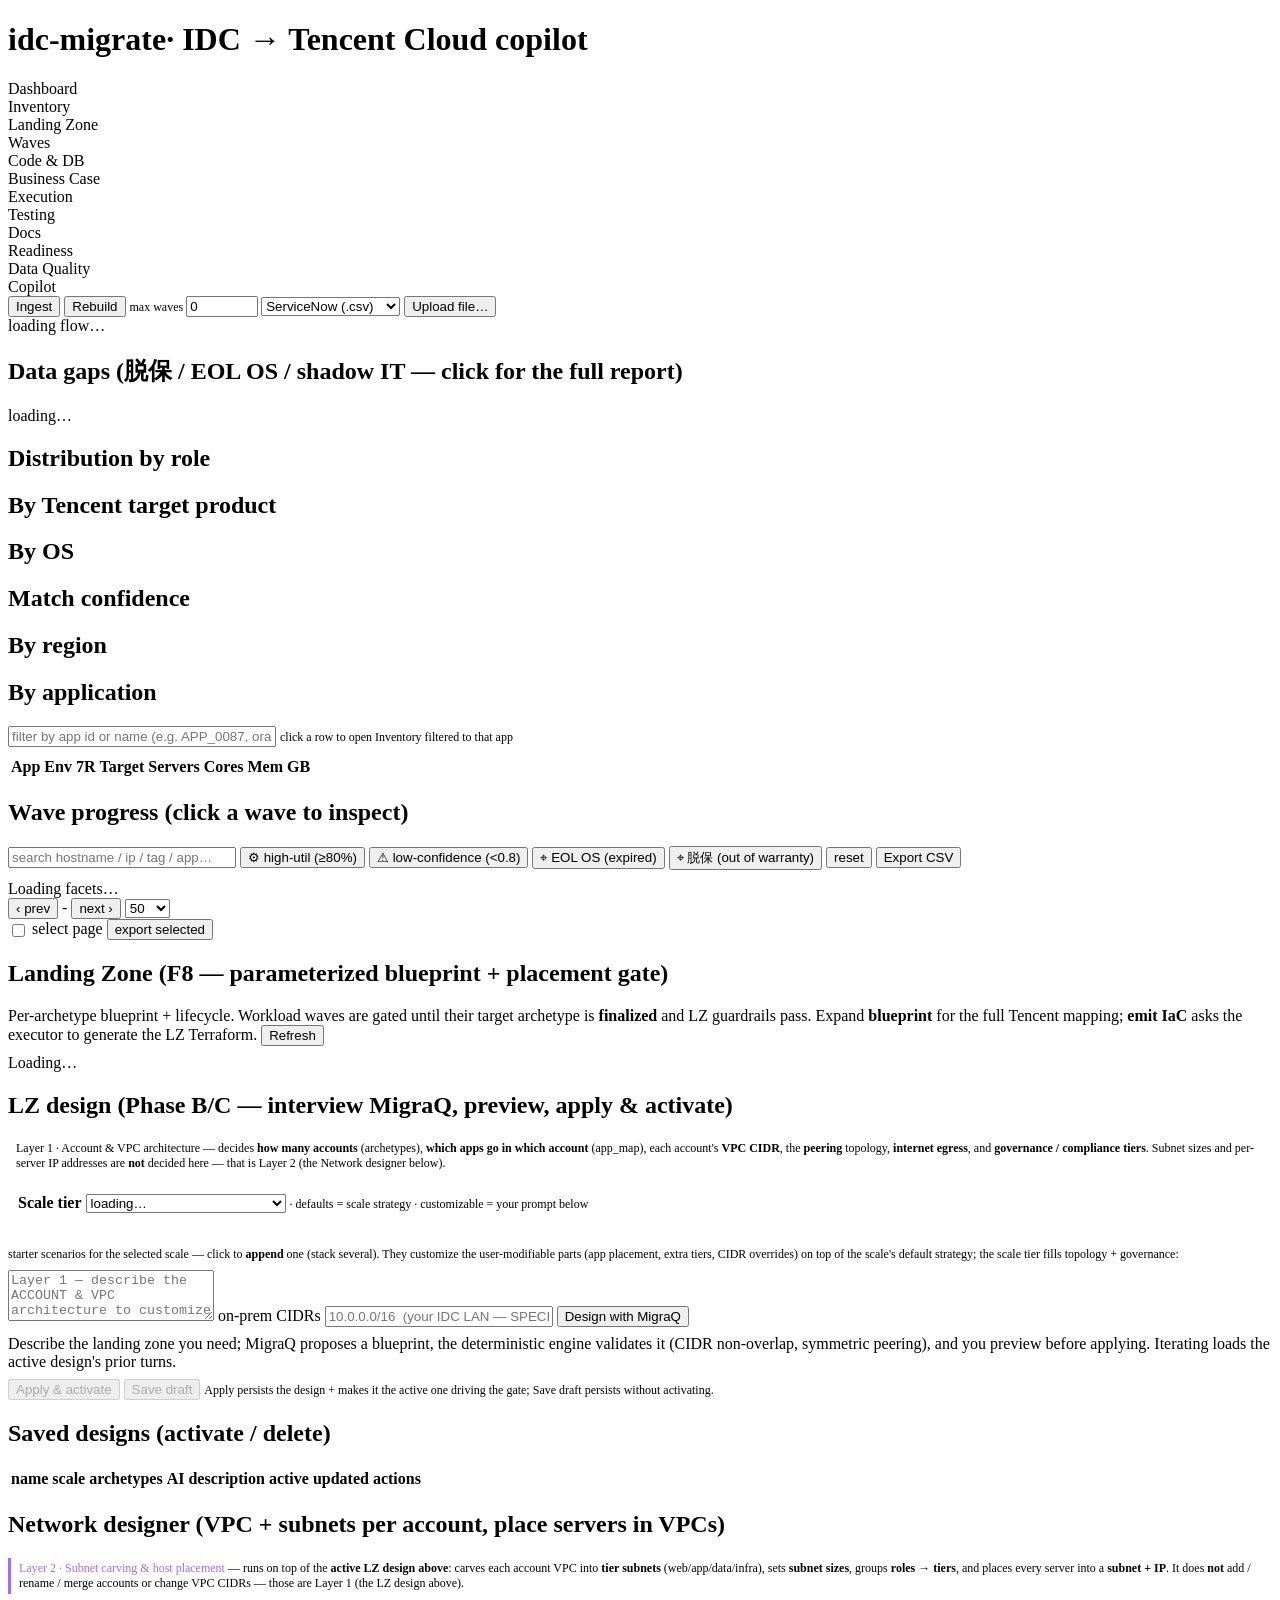
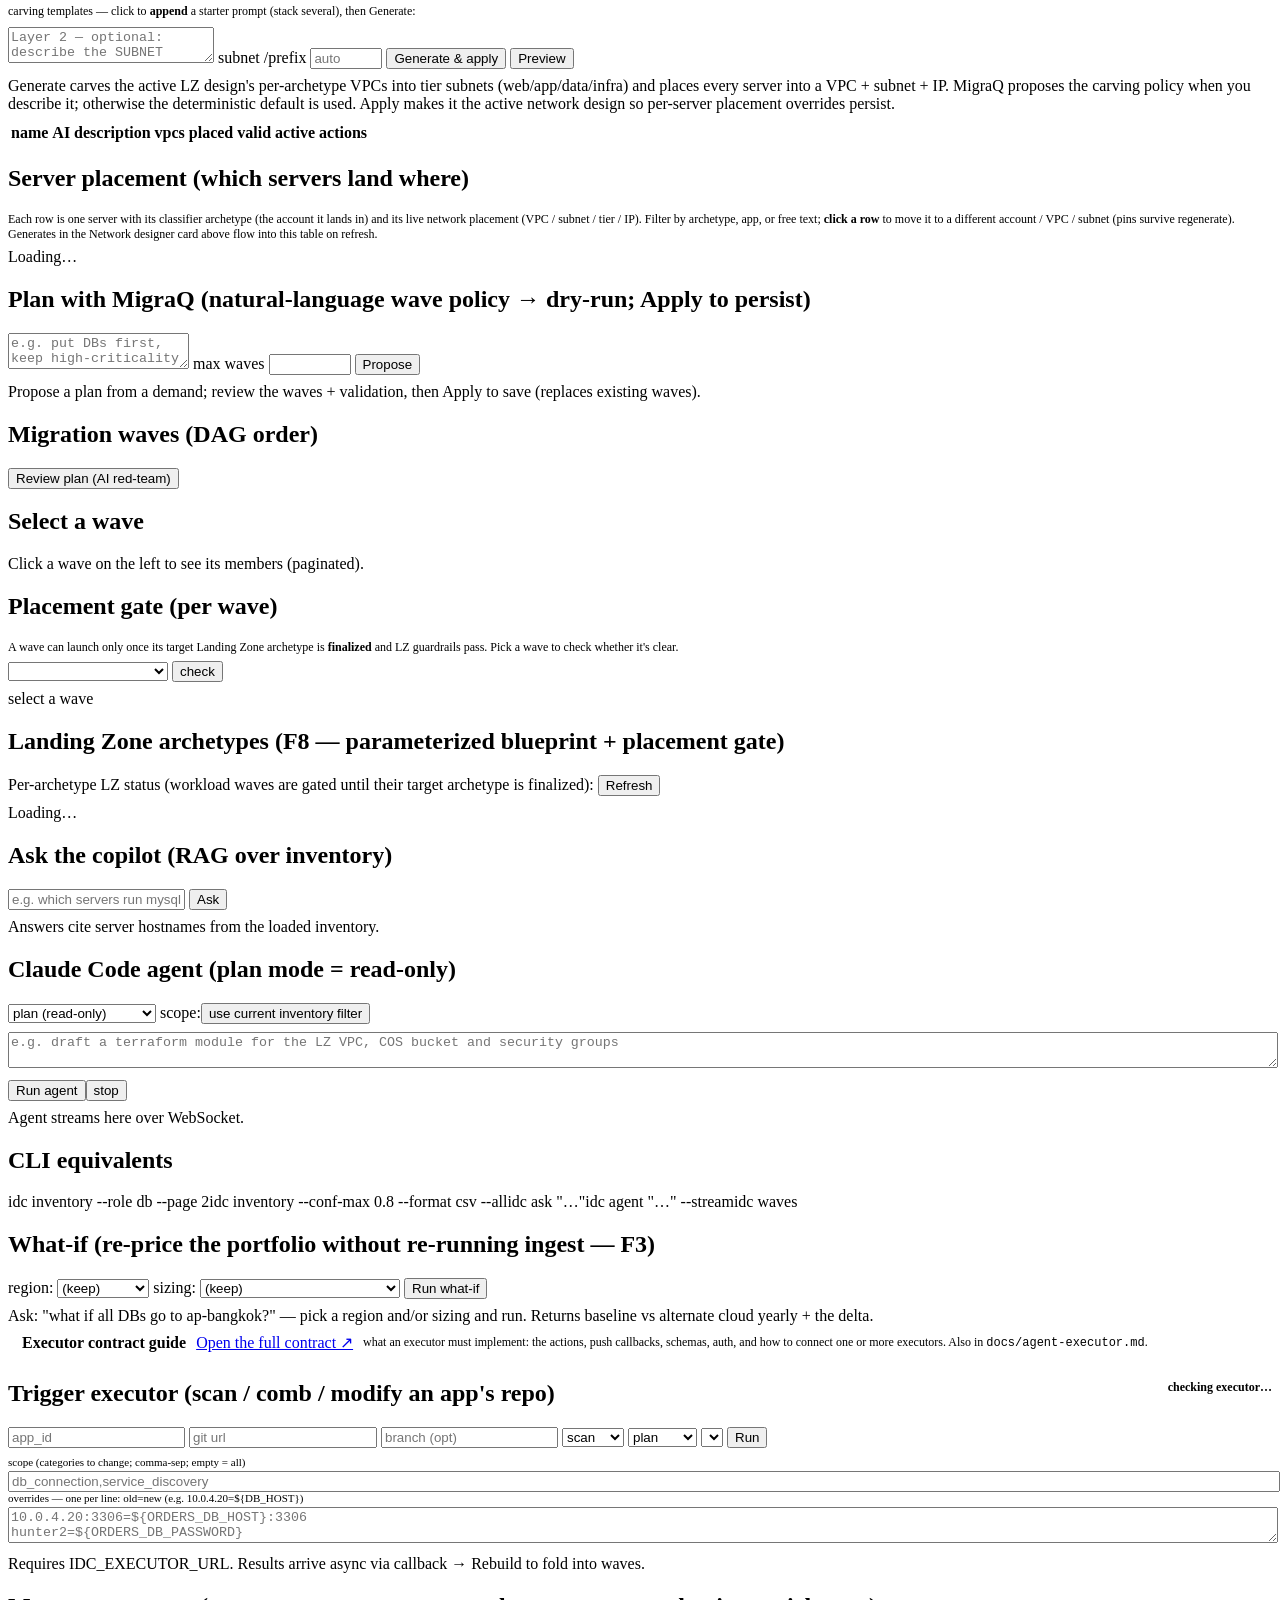
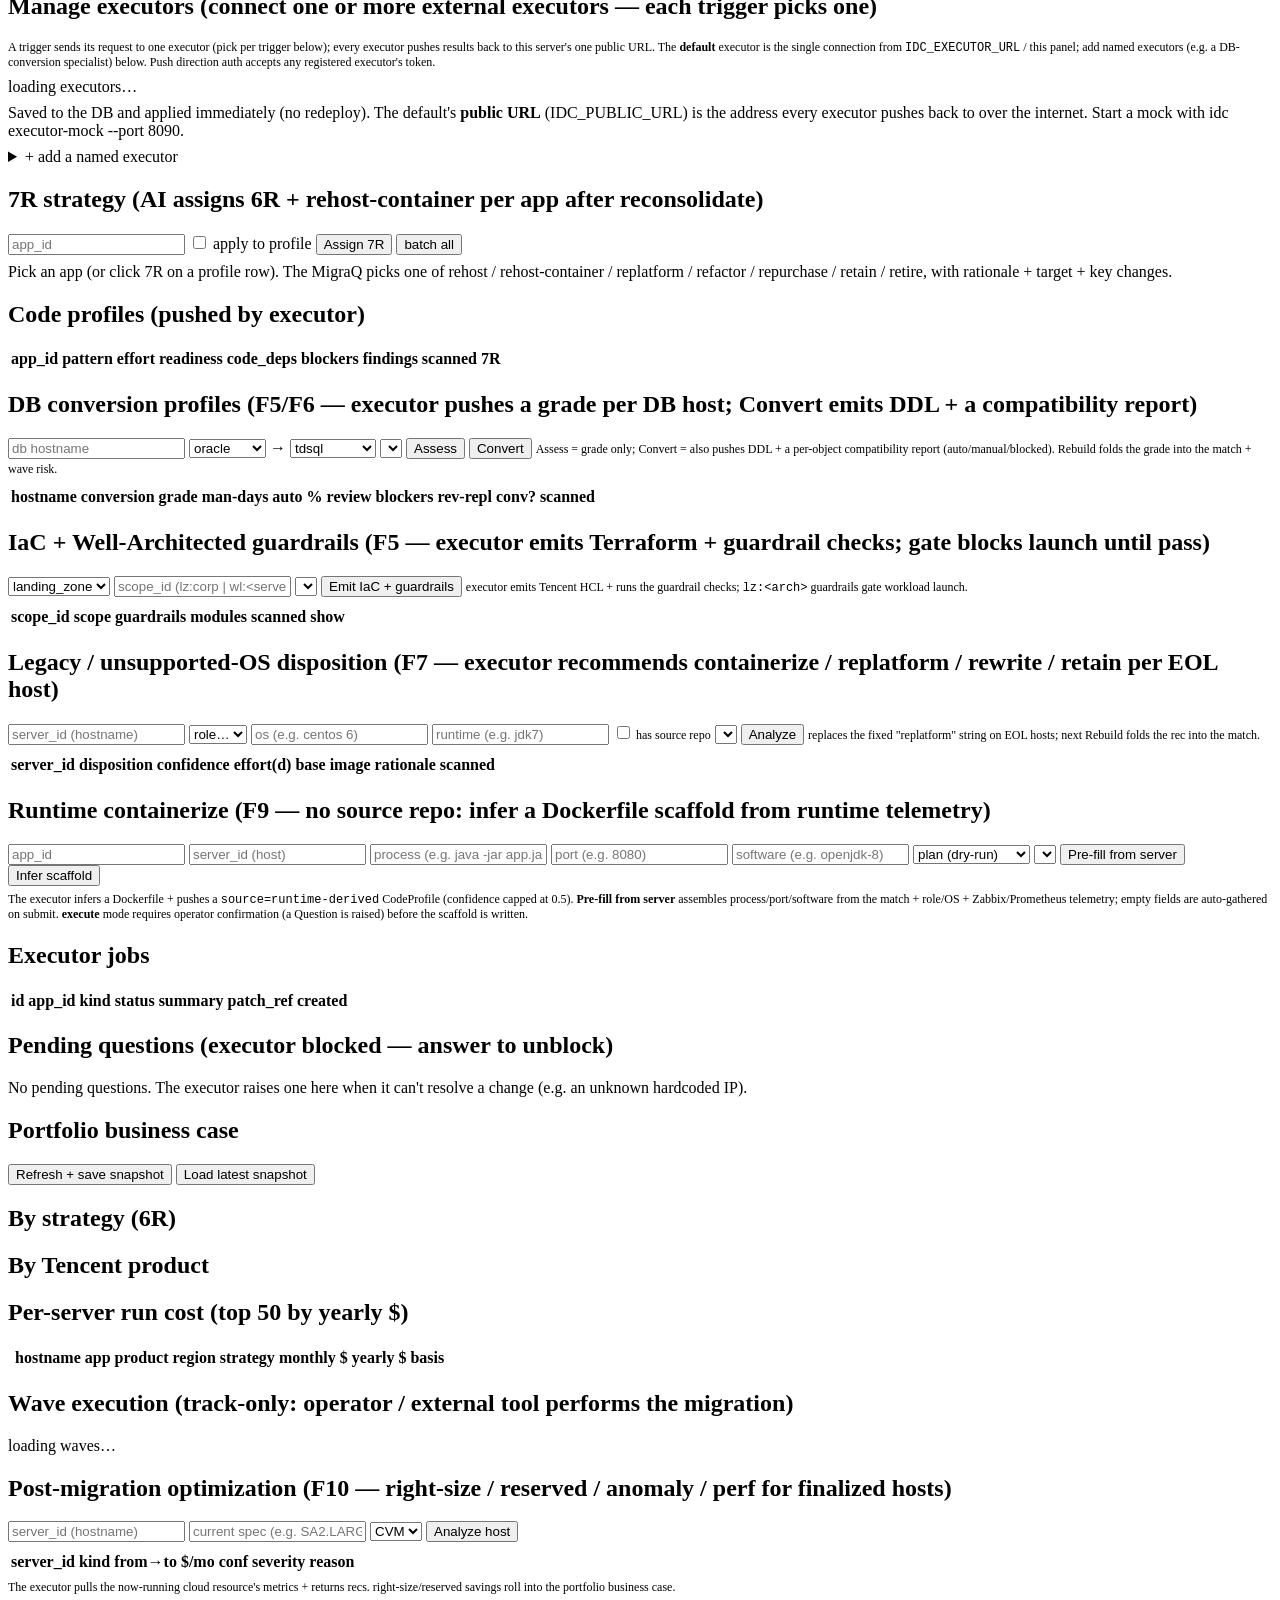
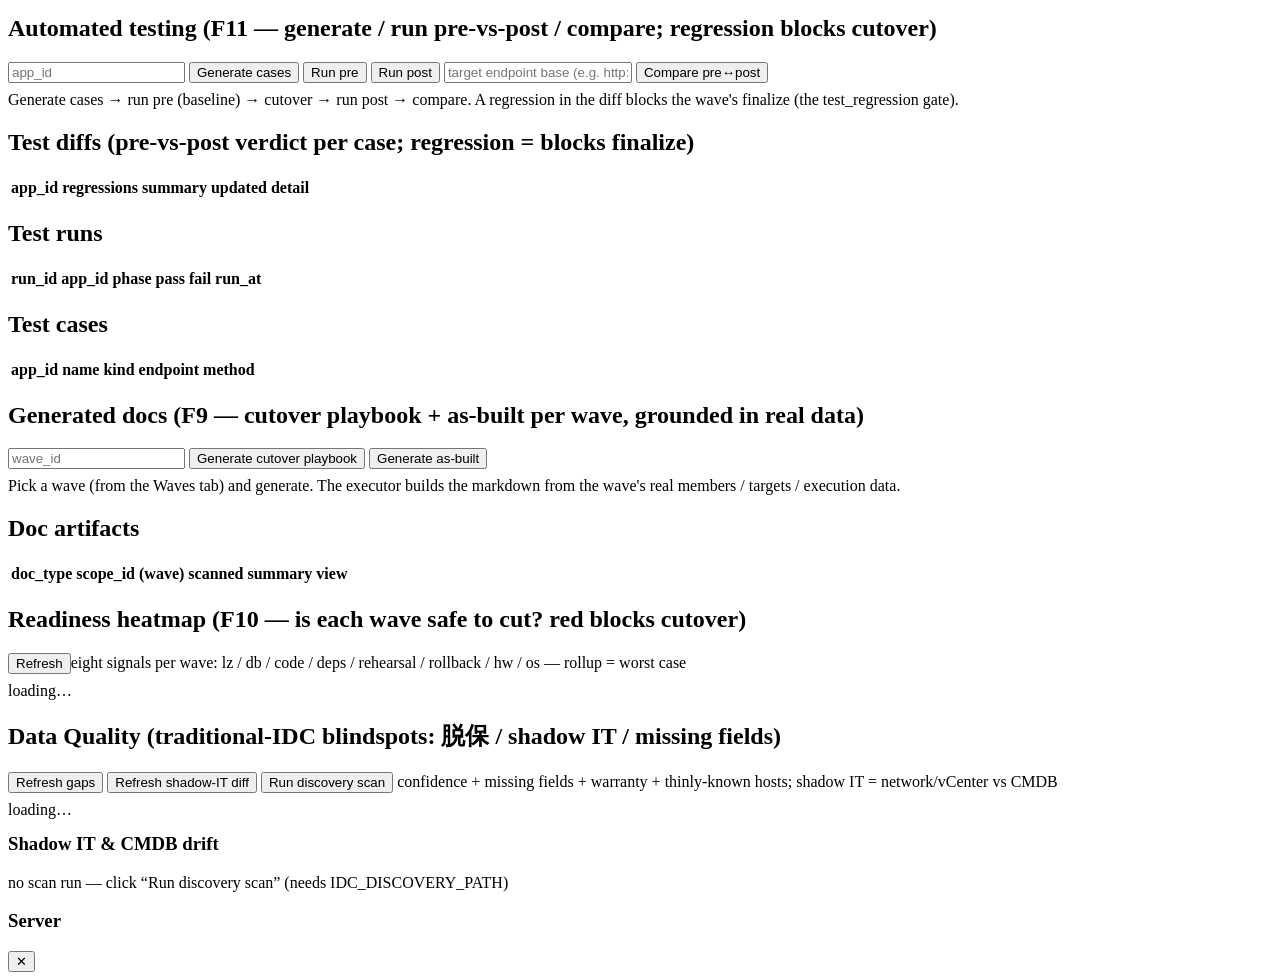
==== commit f626cfba: "feat(executor): pull/queue dispatch + named-executor registry Flip executor dispatch from push-trigg" ====
--- a/web/index.html
+++ b/web/index.html
@@ -15,7 +15,6 @@
     <div class="tab" data-tab="inventory">Inventory</div>
     <div class="tab" data-tab="lz">Landing Zone</div>
     <div class="tab" data-tab="waves">Waves</div>
-    <div class="tab" data-tab="copilot">Copilot</div>
     <div class="tab" data-tab="code">Code &amp; DB</div>
     <div class="tab" data-tab="business-case">Business Case</div>
     <div class="tab" data-tab="execution">Execution</div>
@@ -23,6 +22,7 @@
     <div class="tab" data-tab="docs">Docs</div>
     <div class="tab" data-tab="readiness">Readiness</div>
     <div class="tab" data-tab="data-quality">Data Quality</div>
+    <div class="tab" data-tab="copilot">Copilot</div>
   </div>
   <div class="stats" id="stats"></div>
   <div class="row">
@@ -295,6 +295,13 @@
 
   <!-- ===================== CODE (external agent executor) ===================== -->
   <section id="tab-code" class="tabsec hidden">
+    <div class="card" style="padding:8px 14px;background:var(--card)">
+      <div style="display:flex;gap:10px;align-items:center;flex-wrap:wrap">
+        <b>Executor contract guide</b>
+        <a class="sm" href="/executor" target="_blank" rel="noopener">Open the full contract ↗</a>
+        <span class="muted" style="font-size:12px">what an executor must implement: the actions, push callbacks, schemas, auth, and how to connect one or more executors. Also in <code>docs/agent-executor.md</code>.</span>
+      </div>
+    </div>
     <div class="card">
       <h2>Trigger executor <span class="muted">(scan / comb / modify an app's repo)</span> <span id="execStatus" class="muted" style="font-size:12px;float:right">checking executor…</span></h2>
       <div class="row" style="flex-wrap:wrap;gap:8px">
@@ -303,6 +310,7 @@
         <input id="exBranch" placeholder="branch (opt)" style="flex:0 1 140px;min-width:120px"/>
         <select id="exAction" onchange="toggleModifyFields()" style="flex:0 1 auto"><option value="scan">scan</option><option value="comb">comb</option><option value="modify">modify</option></select>
         <select id="exMode" style="flex:0 1 auto"><option value="plan">plan</option><option value="execute">execute</option></select>
+        <select id="exExecutor" class="execPicker" title="which executor to drive" style="flex:0 1 auto"></select>
         <button class="primary" onclick="doExecutorScan()">Run</button>
       </div>
       <div id="exModifyFields" class="hidden grid2col" style="margin-top:8px">
@@ -318,17 +326,21 @@
       <div class="out" id="exOut" style="margin-top:8px"><span class="muted">Requires IDC_EXECUTOR_URL. Results arrive async via callback → Rebuild to fold into waves.</span></div>
     </div>
     <div class="card">
-      <h2>Manage executor <span class="muted">(connection + enable/disable — persists across restarts)</span></h2>
-      <div id="execCfgStatus" class="muted" style="font-size:12px;margin-bottom:6px">loading…</div>
-      <div class="row" style="flex-wrap:wrap;gap:8px;align-items:center">
-        <input id="execUrl" placeholder="executor URL (e.g. http://127.0.0.1:8090)" style="flex:1 1 300px;min-width:200px"/>
-        <input id="execToken" type="password" placeholder="token (leave blank to keep)" style="flex:1 1 180px;min-width:140px"/>
-        <label class="muted" style="white-space:nowrap"><input type="checkbox" id="execEnabled"> enabled</label>
-        <input id="execTimeout" type="number" min="1" step="1" value="600" style="width:80px" title="timeout (seconds)"/>
-        <button class="primary" onclick="saveExecConfig()">Save &amp; test</button>
-        <button class="sm" onclick="testExecConfig()">Test connection</button>
-      </div>
-      <div class="out" id="execCfgOut" style="margin-top:8px"><span class="muted">URL / token / enabled are saved to the DB and applied immediately (no redeploy). Start the mock with <span class="kbd">idc executor-mock</span> (port 8090).</span></div>
+      <h2>Manage executors <span class="muted">(connect one or more external executors — each trigger picks one)</span></h2>
+      <div class="muted" style="font-size:12px;margin-bottom:8px">A trigger sends its request to one executor (pick per trigger below); every executor pushes results back to this server's one public URL. The <b>default</b> executor is the single connection from <code>IDC_EXECUTOR_URL</code> / this panel; add named executors (e.g. a DB-conversion specialist) below. Push direction auth accepts any registered executor's token.</div>
+      <div id="execList"><span class="muted">loading executors…</span></div>
+      <div class="out" id="execCfgOut" style="margin-top:8px"><span class="muted">Saved to the DB and applied immediately (no redeploy). The default's <b>public URL</b> (IDC_PUBLIC_URL) is the address every executor pushes back to over the internet. Start a mock with <span class="kbd">idc executor-mock --port 8090</span>.</span></div>
+      <details style="margin-top:8px">
+        <summary class="muted">+ add a named executor</summary>
+        <div class="row" style="flex-wrap:wrap;gap:8px;align-items:center;margin-top:8px">
+          <input id="newExecId" placeholder="id (e.g. db-specialist)" style="flex:0 1 160px;min-width:120px"/>
+          <input id="newExecUrl" placeholder="executor URL (https://...)" style="flex:1 1 260px;min-width:180px"/>
+          <input id="newExecToken" type="password" placeholder="token" style="flex:0 1 160px;min-width:120px"/>
+          <label class="muted" style="white-space:nowrap"><input type="checkbox" id="newExecEnabled" checked> enabled</label>
+          <input id="newExecTimeout" type="number" min="1" step="1" value="600" style="width:70px" title="timeout (s)"/>
+          <button class="sm primary" onclick="addExecutor()">Add</button>
+        </div>
+      </details>
     </div>
     <div class="card">
       <h2>7R strategy <span class="muted">(AI assigns 6R + rehost-container per app after reconsolidate)</span></h2>
@@ -354,6 +366,7 @@
         <select id="dbSrcEng" style="flex:0 1 auto" title="source engine"><option value="oracle">oracle</option><option value="sqlserver">sqlserver</option><option value="mysql">mysql</option></select>
         <span class="muted">→</span>
         <select id="dbTgtEng" style="flex:0 1 auto" title="target engine"><option value="tdsql">tdsql</option><option value="cdb_mysql">cdb_mysql</option><option value="postgresql">postgresql</option></select>
+        <select id="dbExecutor" class="execPicker" title="which executor to drive" style="flex:0 1 auto"></select>
         <button class="sm" onclick="doDbScan('assess')" title="grade-only (A/B/C + man-days)">Assess</button>
         <button class="sm primary" onclick="doDbScan('convert')" title="also emit converted DDL + per-object compatibility report">Convert</button>
         <span class="muted" style="font-size:12px">Assess = grade only; Convert = also pushes DDL + a per-object compatibility report (auto/manual/blocked). Rebuild folds the grade into the match + wave risk.</span>
@@ -368,6 +381,7 @@
       <div class="row" style="flex-wrap:wrap;gap:8px;margin-bottom:8px;align-items:center">
         <select id="iacScope" style="flex:0 1 auto" title="scope"><option value="landing_zone">landing_zone</option><option value="workload">workload</option></select>
         <input id="iacScopeId" placeholder="scope_id (lz:corp | wl:&lt;server_id&gt;)" style="flex:0 1 220px;min-width:160px"/>
+        <select id="iacExecutor" class="execPicker" title="which executor to drive" style="flex:0 1 auto"></select>
         <button class="sm primary" onclick="doIacEmit()">Emit IaC + guardrails</button>
         <span class="muted" style="font-size:12px">executor emits Tencent HCL + runs the guardrail checks; <code>lz:&lt;arch&gt;</code> guardrails gate workload launch.</span>
       </div>
@@ -384,6 +398,7 @@
         <input id="ldOs" placeholder="os (e.g. centos 6)" style="flex:0 1 160px;min-width:120px"/>
         <input id="ldRuntime" placeholder="runtime (e.g. jdk7)" style="flex:0 1 140px;min-width:100px"/>
         <label class="muted" style="white-space:nowrap;font-size:12px"><input type="checkbox" id="ldHasRepo"> has source repo</label>
+        <select id="ldExecutor" class="execPicker" title="which executor to drive" style="flex:0 1 auto"></select>
         <button class="sm primary" onclick="doLegacyAnalyze()">Analyze</button>
         <span class="muted" style="font-size:12px">replaces the fixed "replatform" string on EOL hosts; next Rebuild folds the rec into the match.</span>
       </div>
@@ -400,6 +415,7 @@
         <input id="rtPort" placeholder="port (e.g. 8080)" style="flex:0 1 90px;min-width:70px"/>
         <input id="rtSoft" placeholder="software (e.g. openjdk-8)" style="flex:0 1 140px;min-width:100px"/>
         <select id="rtMode" style="flex:0 1 auto"><option value="plan">plan (dry-run)</option><option value="execute">execute (writes)</option></select>
+        <select id="rtExecutor" class="execPicker" title="which executor to drive" style="flex:0 1 auto"></select>
         <button class="sm" onclick="prefillRuntimeInventory()">Pre-fill from server</button>
         <button class="sm primary" onclick="doRuntimeContainerize()">Infer scaffold</button>
       </div>
@@ -545,9 +561,9 @@
 <script src="/assets/pages/dashboard.js?v=12"></script>
 <script src="/assets/pages/inventory.js?v=12"></script>
 <script src="/assets/pages/server-drawer.js?v=17"></script>
-<script src="/assets/pages/waves.js?v=13"></script>
+<script src="/assets/pages/waves.js?v=15"></script>
 <script src="/assets/pages/lz.js?v=15"></script>
-<script src="/assets/pages/plan.js?v=14"></script>
+<script src="/assets/pages/plan.js?v=16"></script>
 <script src="/assets/pages/copilot.js?v=12"></script>
 <script src="/assets/pages/code.js?v=12"></script>
 <script src="/assets/pages/testing.js?v=12"></script>
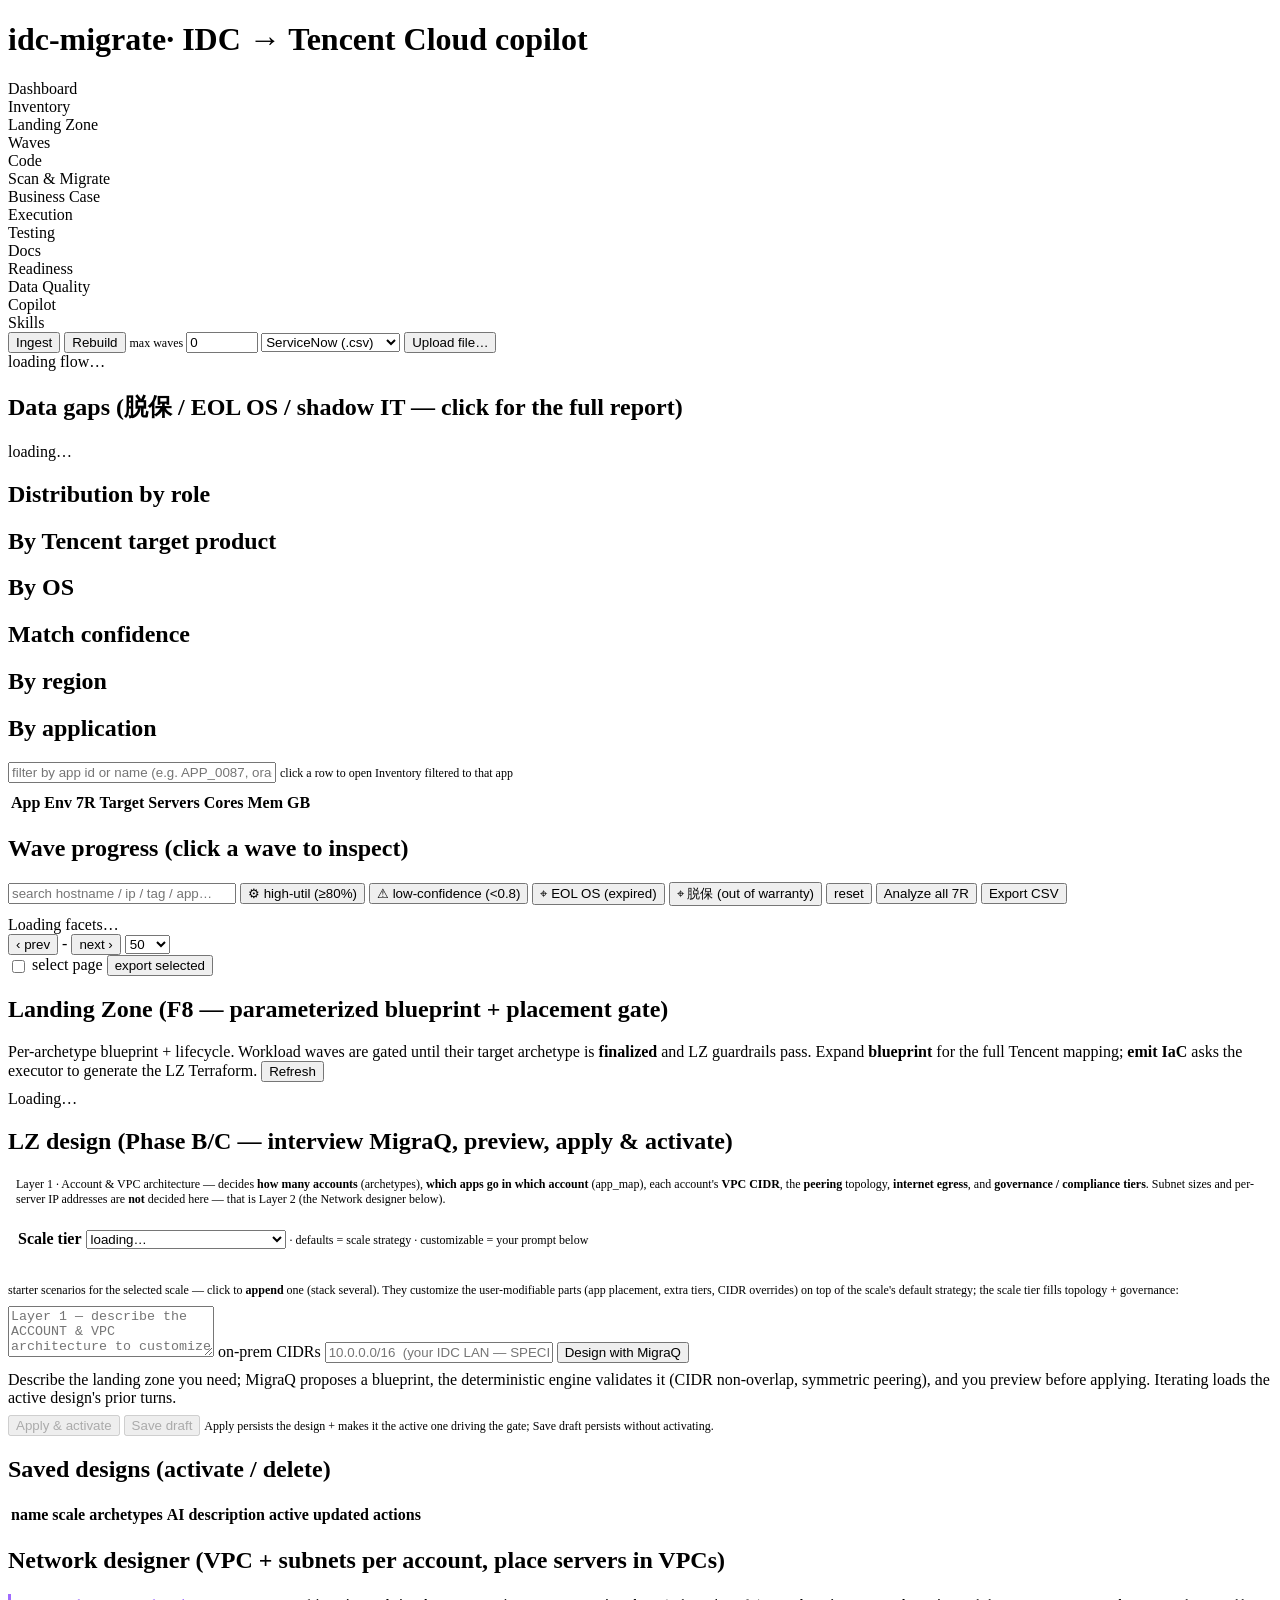
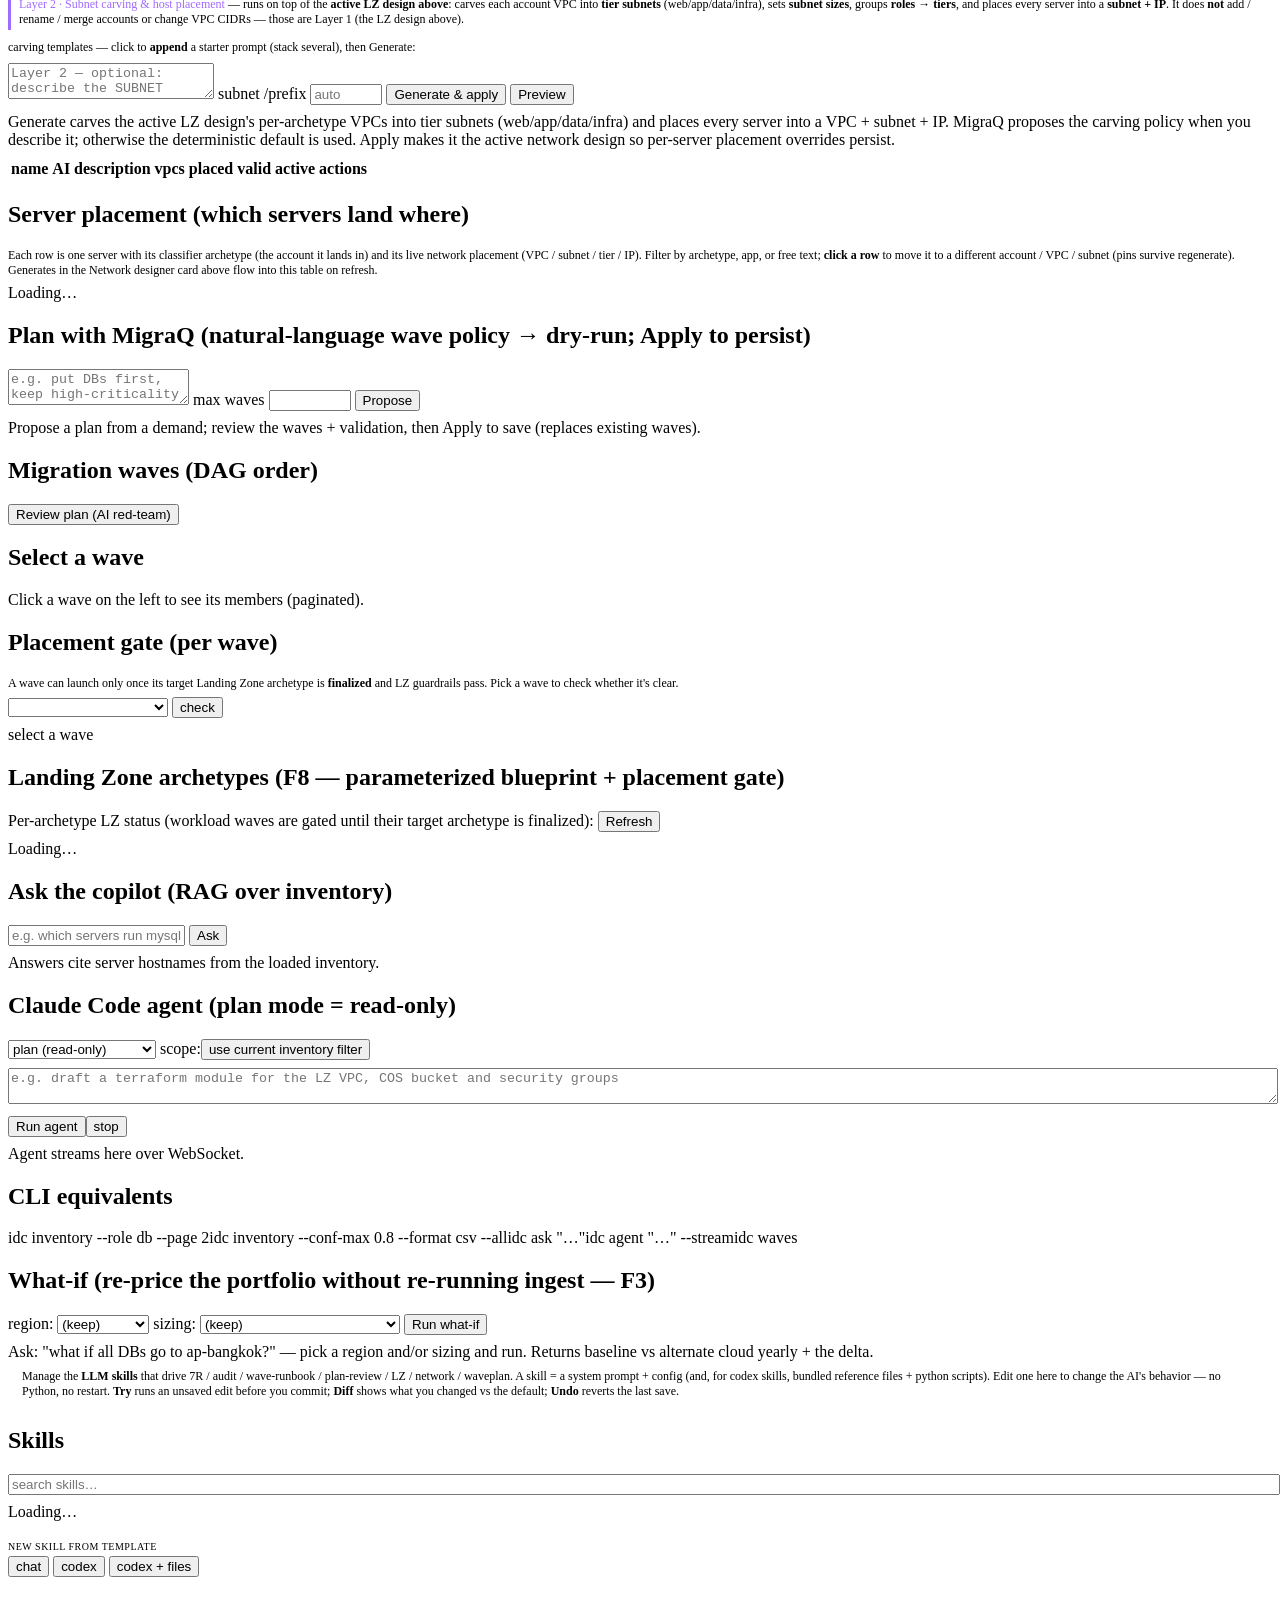
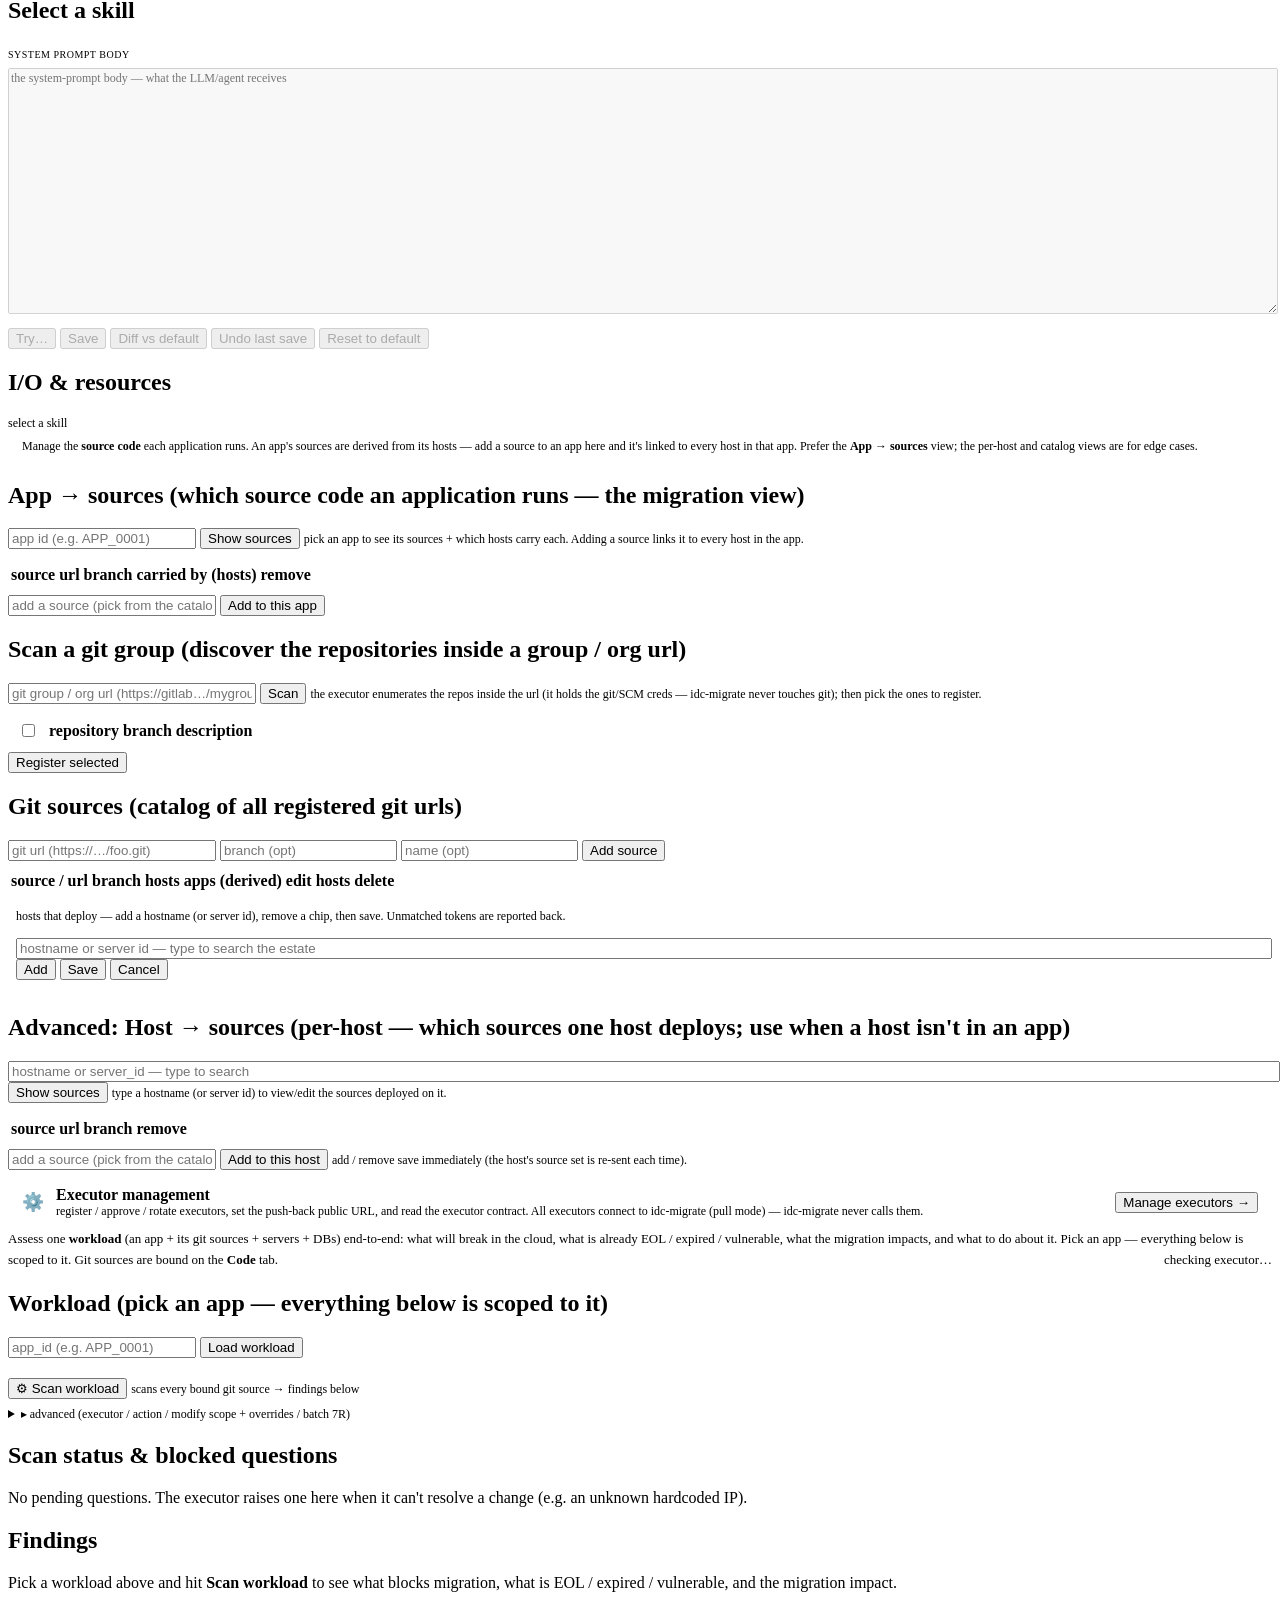
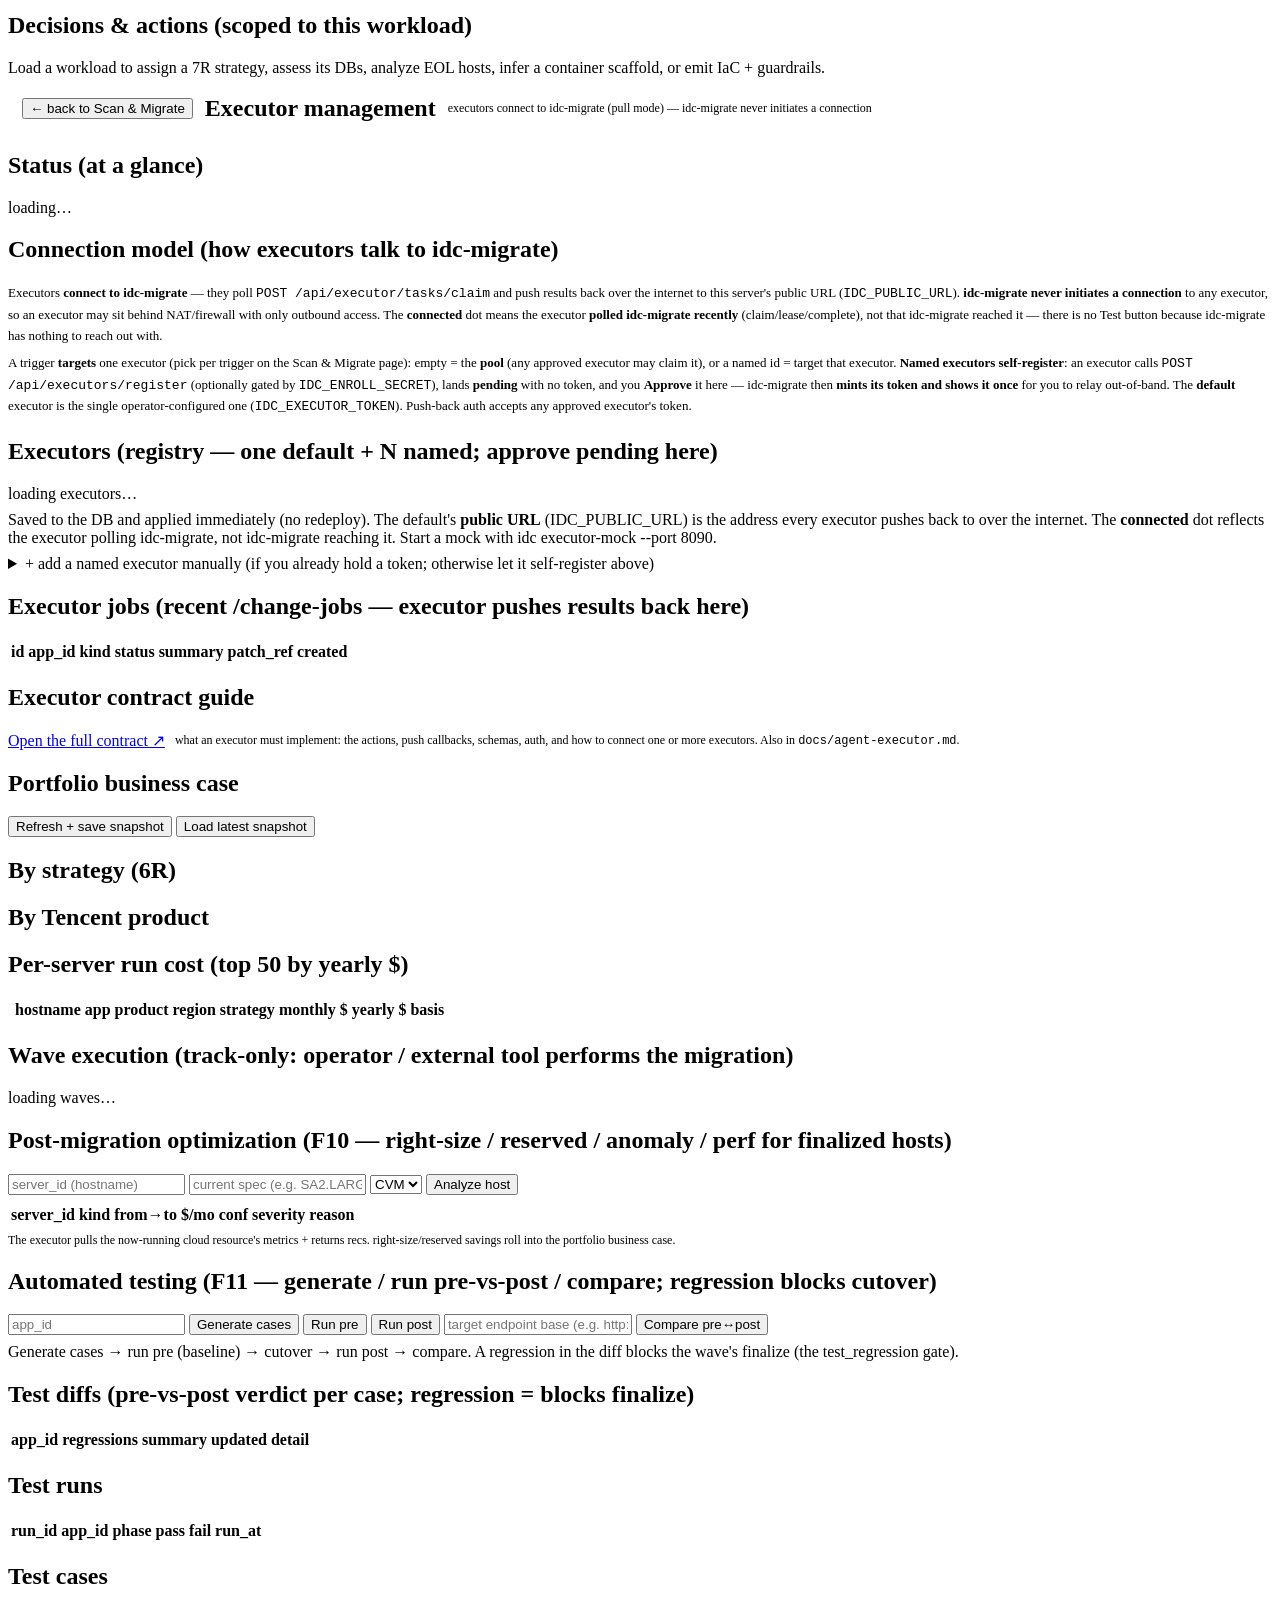
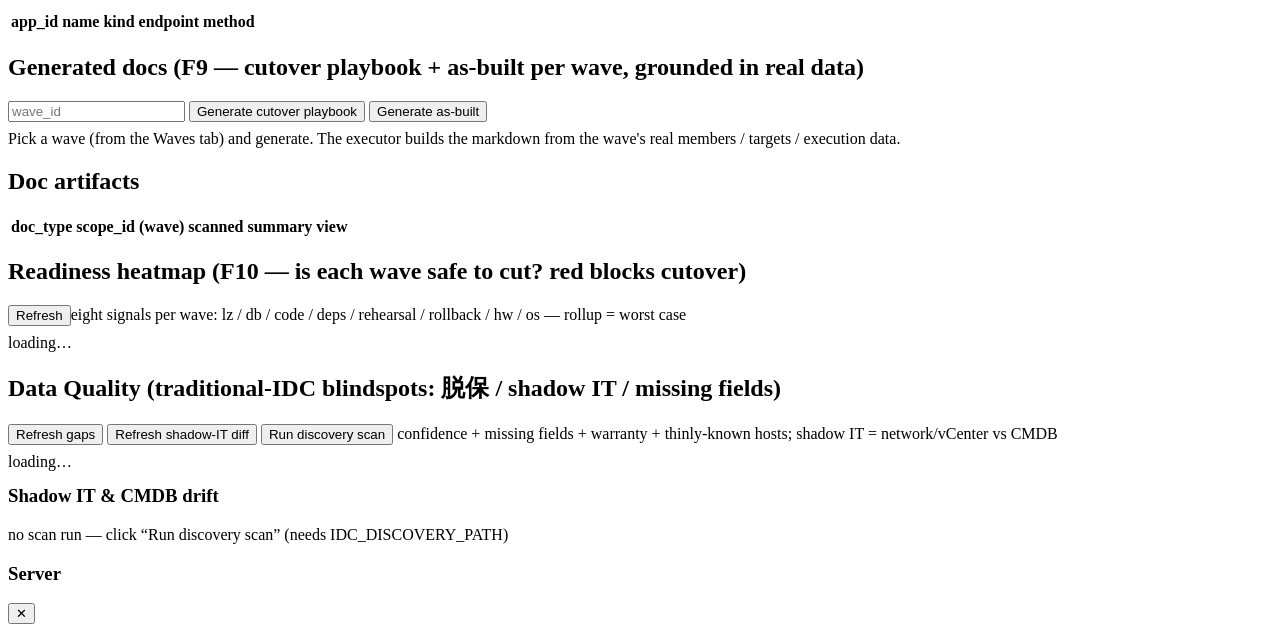
==== commit 170dde9e: "feat: implement skill-bundled-file-codex-switch and associated agentic task runner Co-Authored-By: C" ====
--- a/web/index.html
+++ b/web/index.html
@@ -15,7 +15,8 @@
     <div class="tab" data-tab="inventory">Inventory</div>
     <div class="tab" data-tab="lz">Landing Zone</div>
     <div class="tab" data-tab="waves">Waves</div>
-    <div class="tab" data-tab="code">Code &amp; DB</div>
+    <div class="tab" data-tab="sources">Code</div>
+    <div class="tab" data-tab="code">Scan &amp; Migrate</div>
     <div class="tab" data-tab="business-case">Business Case</div>
     <div class="tab" data-tab="execution">Execution</div>
     <div class="tab" data-tab="testing">Testing</div>
@@ -23,6 +24,7 @@
     <div class="tab" data-tab="readiness">Readiness</div>
     <div class="tab" data-tab="data-quality">Data Quality</div>
     <div class="tab" data-tab="copilot">Copilot</div>
+    <div class="tab" data-tab="skills">Skills</div>
   </div>
   <div class="stats" id="stats"></div>
   <div class="row">
@@ -94,7 +96,25 @@
         <button class="sm" onclick="resetFilters()">reset</button>
         <span style="flex:1"></span>
         <span id="activeChips" class="row"></span>
+        <button class="sm" onclick="toggleInvBatch7R()">Analyze all 7R</button>
         <button class="sm primary" onclick="exportCsv()">Export CSV</button>
+      </div>
+      <!-- bulk per-host 7R analysis (AI / seven_r skill) over the current filter -->
+      <div id="invBatch7R" class="mcard" style="margin-top:10px;display:none">
+        <div class="row" style="gap:10px;flex-wrap:wrap;align-items:center">
+          <b>Analyze all 7R</b>
+          <span class="muted" id="invBatch7RCount">— hosts (current filter)</span>
+          <label class="muted" title="Apply each host's recommended 7R (retain/retire → host disposition; migrating R → clear override + fill the app's missing strategy). Off = dry-run preview.">
+            <input type="checkbox" id="invBatch7RApply" style="vertical-align:middle"/> apply recommendations
+          </label>
+          <label class="muted">batch size
+            <input type="number" id="invBatch7RLimit" value="50" min="1" max="500" style="width:70px" title="hosts per batch — committed before the next batch; the run resumes from the last committed batch if interrupted"/>
+          </label>
+          <button class="sm primary" id="invBatch7RRun" onclick="runInvBatch7R()">Run</button>
+          <button class="sm" onclick="toggleInvBatch7R()">close</button>
+          <span class="muted" style="font-size:11px">MigraQ <b>seven_r</b> skill · ~3s/host · processes the whole filter in batches, committed per batch, resumable.</span>
+        </div>
+        <div id="invBatch7ROut" style="margin-top:8px"></div>
       </div>
     </div>
     <div class="grid2">
@@ -293,141 +313,359 @@
     </div>
   </section>
 
-  <!-- ===================== CODE (external agent executor) ===================== -->
+  <!-- ===================== SKILLS (LLM skill management) ==================== -->
+  <section id="tab-skills" class="tabsec hidden">
+    <div class="card" style="padding:8px 14px;background:var(--card)">
+      <div style="font-size:12px" class="muted">Manage the <b>LLM skills</b> that drive 7R / audit / wave-runbook / plan-review / LZ / network / waveplan. A skill = a system prompt + config (and, for codex skills, bundled reference files + python scripts). Edit one here to change the AI's behavior — no Python, no restart. <b>Try</b> runs an unsaved edit before you commit; <b>Diff</b> shows what you changed vs the default; <b>Undo</b> reverts the last save.</div>
+    </div>
+    <div id="skillsBanner" class="card" style="display:none;padding:8px 14px"></div>
+    <div class="row cols" style="gap:14px;align-items:flex-start">
+      <!-- LEFT: catalog -->
+      <div style="flex:0 0 280px">
+        <div class="card">
+          <h2>Skills</h2>
+          <input id="skSearch" placeholder="search skills…" style="width:100%;margin-bottom:8px" oninput="renderSkillCatalog()">
+          <div id="skillsList" class="muted">Loading…</div>
+          <div style="margin-top:10px;border-top:1px solid var(--border);padding-top:10px">
+            <div class="muted" style="font-size:10px;text-transform:uppercase;letter-spacing:.05em;margin-bottom:4px">new skill from template</div>
+            <div class="row" style="gap:6px;flex-wrap:wrap">
+              <button class="sm" onclick="newSkill('chat')">chat</button>
+              <button class="sm" onclick="newSkill('codex')">codex</button>
+              <button class="sm" onclick="newSkill('codex_resources')">codex + files</button>
+            </div>
+          </div>
+        </div>
+      </div>
+      <!-- MIDDLE: editor -->
+      <div style="flex:1;min-width:0">
+        <div class="card">
+          <h2><span id="skName">Select a skill</span> <span id="skBadge" class="muted"></span></h2>
+          <div id="skWarn" class="card" style="display:none;padding:6px 10px;border-left:3px solid var(--amber);background:rgba(210,153,34,.08);font-size:12px;margin-bottom:8px"></div>
+          <!-- config form -->
+          <div id="skConfig" style="display:none;border:1px solid var(--border);border-radius:6px;padding:8px 10px;margin-bottom:10px">
+            <div class="muted" style="font-size:10px;text-transform:uppercase;letter-spacing:.05em;margin-bottom:6px">config</div>
+            <div class="row cols" style="gap:10px;flex-wrap:wrap">
+              <label style="flex:1;min-width:120px"><span class="muted" style="font-size:11px">backend</span>
+                <select id="skBackend" onchange="onBackendChange()"><option value="chat">chat (one LLM call)</option><option value="codex">codex (agent + tools)</option></select></label>
+              <label style="flex:1;min-width:120px"><span class="muted" style="font-size:11px">output</span>
+                <select id="skOutput"><option value="json">json</option><option value="text">text</option></select></label>
+              <label id="skModeWrap" style="flex:1;min-width:120px;display:none"><span class="muted" style="font-size:11px">mode (codex)</span>
+                <select id="skMode"><option value="plan">plan (read-only)</option><option value="execute">execute (write+run)</option></select></label>
+              <label style="flex:1;min-width:120px"><span class="muted" style="font-size:11px">max_rounds</span>
+                <input id="skRounds" type="number" min="1" step="1" value="1" style="width:100%"></label>
+              <label style="flex:1;min-width:120px"><span class="muted" style="font-size:11px">model (override)</span>
+                <input id="skModel" placeholder="default" style="width:100%"></label>
+              <label style="flex:1;min-width:120px"><span class="muted" style="font-size:11px">validator</span>
+                <input id="skValidator" placeholder="—" style="width:100%"></label>
+            </div>
+            <label style="display:block;margin-top:6px"><span class="muted" style="font-size:11px">description (when it fires)</span>
+              <input id="skDesc" style="width:100%" placeholder="one-line summary"></label>
+          </div>
+          <!-- prompt body -->
+          <div class="row" style="margin-bottom:6px;align-items:center;gap:8px">
+            <span class="muted" style="font-size:10px;text-transform:uppercase;letter-spacing:.05em">system prompt body</span>
+            <span id="skTokMeter" class="muted" style="font-size:11px;font-family:var(--mono)"></span>
+          </div>
+          <textarea id="skEditor" rows="16" style="width:100%;font-family:var(--mono);font-size:12px" placeholder="the system-prompt body — what the LLM/agent receives" oninput="updateTokenMeter()" disabled></textarea>
+          <div id="skDiff" style="display:none;margin-top:8px;border:1px solid var(--border);border-radius:6px;padding:8px;max-height:260px;overflow:auto;font-family:var(--mono);font-size:11px;white-space:pre-wrap"></div>
+          <div class="row" style="margin-top:10px;gap:6px;flex-wrap:wrap;align-items:center">
+            <button class="primary" id="skTryBtn" onclick="trySkill()" disabled>Try…</button>
+            <button class="primary" id="skSaveBtn" onclick="saveSkill()" disabled>Save</button>
+            <button class="sm" id="skDiffBtn" onclick="toggleDiff()" disabled>Diff vs default</button>
+            <button class="sm" id="skUndoBtn" onclick="undoSkill()" disabled>Undo last save</button>
+            <button class="sm" id="skResetBtn" onclick="resetSkill()" disabled>Reset to default</button>
+            <span id="skStatus" class="muted"></span>
+          </div>
+          <!-- try panel -->
+          <div id="skTryPanel" style="display:none;margin-top:10px;border:1px solid var(--border);border-radius:6px;padding:8px 10px">
+            <div class="muted" style="font-size:10px;text-transform:uppercase;letter-spacing:.05em;margin-bottom:4px">try — runs the current (unsaved) prompt</div>
+            <textarea id="skTryInput" rows="3" style="width:100%;font-size:12px" placeholder="free-text input for this skill (a host/app for wired skills — use the Inventory drawer instead)"></textarea>
+            <div class="row" style="margin-top:6px;gap:6px;align-items:center">
+              <button class="sm" onclick="runTry()">run</button>
+              <button class="sm" onclick="closeTry()">close</button>
+              <span id="skTryStatus" class="muted"></span>
+            </div>
+            <pre id="skTryOut" style="display:none;margin-top:8px;max-height:300px;overflow:auto;background:var(--bg);border:1px solid var(--border);border-radius:4px;padding:8px;font-size:11px;white-space:pre-wrap"></pre>
+          </div>
+          <div class="muted" style="margin-top:6px;font-size:12px" id="skDefaultHint"></div>
+        </div>
+      </div>
+      <!-- RIGHT: context -->
+      <div style="flex:0 0 300px">
+        <div class="card">
+          <h2>I/O & resources</h2>
+          <div id="skIOCard" class="muted" style="font-size:12px">select a skill</div>
+          <div id="skFilesCard" style="margin-top:10px;border-top:1px solid var(--border);padding-top:10px;display:none">
+            <div class="muted" style="font-size:10px;text-transform:uppercase;letter-spacing:.05em;margin-bottom:4px">bundled files <span id="skFilesHint"></span></div>
+            <div id="skFilesList" class="muted" style="font-size:12px"></div>
+            <div class="row" style="margin-top:8px;gap:6px;align-items:flex-end;flex-wrap:wrap">
+              <div><div class="muted" style="font-size:11px">kind</div>
+                <select id="skFileKind"><option value="references">reference</option><option value="scripts">script (.py)</option></select></div>
+              <div><div class="muted" style="font-size:11px">filename</div>
+                <input id="skFileName" placeholder="notes.md" style="width:140px"></div>
+              <button class="sm" onclick="addSkillFile()">add</button>
+            </div>
+            <div id="skFileEditor" style="display:none;margin-top:10px">
+              <div class="muted" style="font-size:11px;margin-bottom:4px"><span id="skFilePath"></span> <span id="skFileKindBadge"></span></div>
+              <textarea id="skFileBody" rows="8" style="width:100%;font-family:var(--mono);font-size:12px"></textarea>
+              <div class="row" style="margin-top:6px;gap:6px">
+                <button class="primary sm" onclick="saveSkillFile()">save file</button>
+                <button class="sm" id="skFileRunBtn" onclick="runSkillFile()" style="display:none">▶ run</button>
+                <button class="sm" onclick="deleteSkillFile()">delete file</button>
+                <button class="sm" onclick="closeSkillFile()">close</button>
+                <span id="skFileStatus" class="muted"></span>
+              </div>
+              <pre id="skFileOutput" style="display:none;margin-top:6px;background:var(--card);border:1px solid var(--border);border-radius:4px;padding:6px 8px;font-family:var(--mono);font-size:11px;white-space:pre-wrap;max-height:240px;overflow:auto"></pre>
+            </div>
+          </div>
+          <div id="skLastRun" style="margin-top:10px;border-top:1px solid var(--border);padding-top:10px;display:none">
+            <div class="muted" style="font-size:10px;text-transform:uppercase;letter-spacing:.05em;margin-bottom:4px">last run (try)</div>
+            <div id="skLastRunBody" class="muted" style="font-size:12px"></div>
+          </div>
+        </div>
+      </div>
+    </div>
+  </section>
+
+  <!-- ===================== CODE (git sources + host↔source N:N) ============== -->
+  <section id="tab-sources" class="tabsec hidden">
+    <div class="card" style="padding:8px 14px;background:var(--card)">
+      <div style="font-size:12px" class="muted">Manage the <b>source code</b> each application runs. An app's sources are derived from its hosts — add a source to an app here and it's linked to every host in that app. Prefer the <b>App → sources</b> view; the per-host and catalog views are for edge cases.</div>
+    </div>
+    <div class="card">
+      <h2>App → sources <span class="muted">(which source code an application runs — the migration view)</span></h2>
+      <div class="row" style="flex-wrap:wrap;gap:8px;align-items:center;margin-bottom:8px">
+        <input id="arApp" list="appList" placeholder="app id (e.g. APP_0001)" style="flex:1 1 240px;min-width:180px"/>
+        <button class="sm primary" onclick="loadAppSources()">Show sources</button>
+        <span class="muted" style="font-size:12px">pick an app to see its sources + which hosts carry each. Adding a source links it to every host in the app.</span>
+      </div>
+      <div id="arResult" class="hidden">
+        <div style="display:flex;gap:8px;align-items:center;flex-wrap:wrap;margin-bottom:6px">
+          <b id="arAppLabel"></b>
+          <span class="muted" style="font-size:12px" id="arMeta"></span>
+        </div>
+        <div class="xscroll"><table class="tbl mcard" id="arTbl"><thead><tr>
+          <th>source</th><th>url</th><th>branch</th><th>carried by (hosts)</th><th>remove</th>
+        </tr></thead><tbody></tbody></table></div>
+        <div class="row" style="flex-wrap:wrap;gap:8px;align-items:center;margin-top:8px">
+          <input id="arAddRepo" list="repoIdList" placeholder="add a source (pick from the catalog)" style="flex:1 1 280px;min-width:200px"/>
+          <button class="sm primary" onclick="addAppRepo()">Add to this app</button>
+          <span class="muted" style="font-size:12px" id="arHint"></span>
+        </div>
+        <div class="out" id="arOut" style="margin-top:6px"></div>
+      </div>
+    </div>
+    <div class="card">
+      <h2>Scan a git group <span class="muted">(discover the repositories inside a group / org url)</span></h2>
+      <div class="row" style="flex-wrap:wrap;gap:8px;align-items:center;margin-bottom:8px">
+        <input id="discUrl" placeholder="git group / org url (https://gitlab…/mygroup  or  https://github.com/myorg)" style="flex:1 1 360px;min-width:240px"/>
+        <button class="sm primary" onclick="scanRepos()">Scan</button>
+        <span class="muted" style="font-size:12px" id="discExecHint">the executor enumerates the repos inside the url (it holds the git/SCM creds — idc-migrate never touches git); then pick the ones to register.</span>
+      </div>
+      <div id="discResult" class="hidden">
+        <div style="display:flex;gap:8px;align-items:center;flex-wrap:wrap;margin-bottom:6px">
+          <b id="discUrlLabel"></b>
+          <span class="muted" style="font-size:12px" id="discMeta"></span>
+        </div>
+        <div class="xscroll"><table class="tbl mcard" id="discTbl"><thead><tr>
+          <th style="width:34px"><input type="checkbox" id="discAll" onclick="discToggleAll(this)"/></th>
+          <th>repository</th><th>branch</th><th>description</th>
+        </tr></thead><tbody></tbody></table></div>
+        <div class="row" style="flex-wrap:wrap;gap:8px;align-items:center;margin-top:8px">
+          <button class="sm primary" onclick="registerDiscovered()">Register selected</button>
+          <span class="muted" style="font-size:12px" id="discHint"></span>
+        </div>
+        <div class="out" id="discOut" style="margin-top:6px"></div>
+      </div>
+    </div>
+    <div class="card">
+      <h2>Git sources <span class="muted">(catalog of all registered git urls)</span></h2>
+      <div class="row" style="flex-wrap:wrap;gap:8px;align-items:center;margin-bottom:8px">
+        <input id="repoUrl" placeholder="git url (https://…/foo.git)" style="flex:1 1 280px;min-width:200px"/>
+        <input id="repoBranch" placeholder="branch (opt)" style="flex:0 1 140px;min-width:120px"/>
+        <input id="repoName" placeholder="name (opt)" style="flex:0 1 160px;min-width:120px"/>
+        <button class="sm primary" onclick="addRepo()">Add source</button>
+      </div>
+      <div class="xscroll"><table class="tbl mcard" id="repoTbl"><thead><tr>
+        <th>source / url</th><th>branch</th><th>hosts</th><th>apps (derived)</th><th>edit hosts</th><th>delete</th>
+      </tr></thead><tbody></tbody></table></div>
+      <div id="repoHostEditor" class="hidden" style="margin-top:8px;padding:8px;border:1px solid var(--border);border-radius:6px">
+        <div style="font-size:12px;margin-bottom:6px" class="muted">hosts that deploy <b id="rheName"></b> — add a hostname (or server id), remove a chip, then save. Unmatched tokens are reported back.</div>
+        <div id="rheChips" style="display:flex;flex-wrap:wrap;gap:6px;margin-bottom:8px"></div>
+        <div class="row" style="flex-wrap:wrap;gap:8px;align-items:center">
+          <div style="position:relative;flex:1 1 220px;min-width:160px">
+            <input id="rheAdd" placeholder="hostname or server id — type to search the estate" autocomplete="off" style="width:100%"/>
+            <div id="rheSuggest" class="hidden" style="position:absolute;left:0;right:0;top:100%;z-index:30;background:var(--card);border:1px solid var(--border);border-radius:4px;max-height:240px;overflow:auto;box-shadow:0 4px 10px rgba(0,0,0,.18)"></div>
+          </div>
+          <button class="sm" onclick="rheAddChip()">Add</button>
+          <button class="sm primary" onclick="rheSave()">Save</button>
+          <button class="sm" onclick="rheCancel()">Cancel</button>
+        </div>
+        <div class="out" id="rheOut" style="margin-top:6px"></div>
+      </div>
+      <div class="out" id="repoOut" style="margin-top:8px"></div>
+    </div>
+    <div class="card">
+      <h2>Advanced: Host → sources <span class="muted">(per-host — which sources one host deploys; use when a host isn't in an app)</span></h2>
+      <div class="row" style="flex-wrap:wrap;gap:8px;align-items:center;margin-bottom:8px">
+        <div style="position:relative;flex:1 1 240px;min-width:160px">
+          <input id="hrHost" placeholder="hostname or server_id — type to search" autocomplete="off" style="width:100%"/>
+          <div id="hrSuggest" class="hidden" style="position:absolute;left:0;right:0;top:100%;z-index:30;background:var(--card);border:1px solid var(--border);border-radius:4px;max-height:240px;overflow:auto;box-shadow:0 4px 10px rgba(0,0,0,.18)"></div>
+        </div>
+        <button class="sm" onclick="loadHostRepos()">Show sources</button>
+        <span class="muted" style="font-size:12px">type a hostname (or server id) to view/edit the sources deployed on it.</span>
+      </div>
+      <div id="hrResult" class="hidden">
+        <div style="display:flex;gap:8px;align-items:center;flex-wrap:wrap;margin-bottom:6px">
+          <b id="hrHostLabel"></b>
+          <span class="muted" style="font-size:12px" id="hrHostMeta"></span>
+        </div>
+        <div class="xscroll"><table class="tbl mcard" id="hrTbl"><thead><tr>
+          <th>source</th><th>url</th><th>branch</th><th>remove</th>
+        </tr></thead><tbody></tbody></table></div>
+        <div class="row" style="flex-wrap:wrap;gap:8px;align-items:center;margin-top:8px">
+          <input id="hrAddRepo" list="repoIdList" placeholder="add a source (pick from the catalog)" style="flex:1 1 280px;min-width:200px"/>
+          <datalist id="repoIdList"></datalist>
+          <button class="sm primary" onclick="addHostRepo()">Add to this host</button>
+          <span class="muted" style="font-size:12px">add / remove save immediately (the host's source set is re-sent each time).</span>
+        </div>
+        <div class="out" id="hrOut" style="margin-top:6px"></div>
+      </div>
+    </div>
+  </section>
+
+  <!-- ===================== SCAN & MIGRATE (executor-driven assessment) ====== -->
   <section id="tab-code" class="tabsec hidden">
-    <div class="card" style="padding:8px 14px;background:var(--card)">
-      <div style="display:flex;gap:10px;align-items:center;flex-wrap:wrap">
-        <b>Executor contract guide</b>
-        <a class="sm" href="/executor" target="_blank" rel="noopener">Open the full contract ↗</a>
-        <span class="muted" style="font-size:12px">what an executor must implement: the actions, push callbacks, schemas, auth, and how to connect one or more executors. Also in <code>docs/agent-executor.md</code>.</span>
-      </div>
-    </div>
-    <div class="card">
-      <h2>Trigger executor <span class="muted">(scan / comb / modify an app's repo)</span> <span id="execStatus" class="muted" style="font-size:12px;float:right">checking executor…</span></h2>
-      <div class="row" style="flex-wrap:wrap;gap:8px">
-        <input id="exApp" placeholder="app_id" style="flex:0 1 160px;min-width:120px"/>
-        <input id="exRepo" placeholder="git url" style="flex:1 1 260px;min-width:180px"/>
-        <input id="exBranch" placeholder="branch (opt)" style="flex:0 1 140px;min-width:120px"/>
-        <select id="exAction" onchange="toggleModifyFields()" style="flex:0 1 auto"><option value="scan">scan</option><option value="comb">comb</option><option value="modify">modify</option></select>
-        <select id="exMode" style="flex:0 1 auto"><option value="plan">plan</option><option value="execute">execute</option></select>
-        <select id="exExecutor" class="execPicker" title="which executor to drive" style="flex:0 1 auto"></select>
-        <button class="primary" onclick="doExecutorScan()">Run</button>
-      </div>
-      <div id="exModifyFields" class="hidden grid2col" style="margin-top:8px">
-        <div>
-          <div class="muted" style="font-size:11px;margin-bottom:3px">scope (categories to change; comma-sep; empty = all)</div>
-          <input id="exScope" placeholder="db_connection,service_discovery" style="width:100%"/>
-        </div>
-        <div>
-          <div class="muted" style="font-size:11px;margin-bottom:3px">overrides — one per line: old=new (e.g. 10.0.4.20=${DB_HOST})</div>
-          <textarea id="exOverrides" rows="2" style="width:100%" placeholder="10.0.4.20:3306=${ORDERS_DB_HOST}:3306&#10;hunter2=${ORDERS_DB_PASSWORD}"></textarea>
-        </div>
-      </div>
-      <div class="out" id="exOut" style="margin-top:8px"><span class="muted">Requires IDC_EXECUTOR_URL. Results arrive async via callback → Rebuild to fold into waves.</span></div>
-    </div>
-    <div class="card">
-      <h2>Manage executors <span class="muted">(connect one or more external executors — each trigger picks one)</span></h2>
-      <div class="muted" style="font-size:12px;margin-bottom:8px">A trigger sends its request to one executor (pick per trigger below); every executor pushes results back to this server's one public URL. The <b>default</b> executor is the single connection from <code>IDC_EXECUTOR_URL</code> / this panel; add named executors (e.g. a DB-conversion specialist) below. Push direction auth accepts any registered executor's token.</div>
+    <!-- entrance to the dedicated Executor management page -->
+    <div class="card" style="padding:10px 14px;background:var(--card);display:flex;gap:12px;align-items:center;flex-wrap:wrap">
+      <span style="font-size:18px">⚙️</span>
+      <div style="flex:1 1 320px;min-width:220px">
+        <b>Executor management</b>
+        <div class="muted" style="font-size:12px">register / approve / rotate executors, set the push-back public URL, and read the executor contract. All executors connect to idc-migrate (pull mode) — idc-migrate never calls them.</div>
+      </div>
+      <button class="primary" onclick="goExecMgmt()">Manage executors →</button>
+    </div>
+    <div class="card">
+      <div class="muted" style="font-size:13px;line-height:1.6">Assess one <b>workload</b> (an app + its git sources + servers + DBs) end-to-end: what will break in the cloud, what is already EOL / expired / vulnerable, what the migration impacts, and what to do about it. Pick an app — everything below is scoped to it. Git sources are bound on the <b>Code</b> tab. <span id="execStatus" class="muted" style="float:right">checking executor…</span></div>
+    </div>
+    <datalist id="appList"></datalist>
+
+    <!-- ============ Card A — Workload scope ============ -->
+    <div class="card">
+      <h2>Workload <span class="muted">(pick an app — everything below is scoped to it)</span></h2>
+      <div class="row" style="flex-wrap:wrap;gap:8px;align-items:center">
+        <input id="wlApp" placeholder="app_id (e.g. APP_0001)" list="appList" style="flex:1 1 240px;min-width:180px" onkeydown="if(event.key==='Enter')selectWorkload()"/>
+        <button class="primary" onclick="selectWorkload()">Load workload</button>
+        <span class="muted" style="font-size:12px" id="wlCtx"></span>
+      </div>
+      <div id="wlSources" style="margin-top:8px"></div>
+
+      <div id="wlScope" class="hidden" style="margin-top:10px;border-top:1px solid var(--border);padding-top:10px">
+        <div class="row" style="flex-wrap:wrap;gap:8px;align-items:center">
+          <button class="primary" onclick="scanWorkload()" title="scan every git source bound to this app for migration blockers + EOL">⚙ Scan workload</button>
+          <span class="muted" style="font-size:12px">scans every bound git source → findings below</span>
+        </div>
+
+        <details style="margin-top:8px">
+          <summary class="muted" style="font-size:12px;cursor:pointer">▸ advanced (executor / action / modify scope + overrides / batch 7R)</summary>
+          <div class="row" style="flex-wrap:wrap;gap:8px;align-items:center;margin-top:8px">
+            <select id="wlExecutor" class="execPicker" title="which executor to drive (blank = pool)" style="flex:0 1 auto"></select>
+            <select id="wlAction" onchange="toggleModifyFields()" style="flex:0 1 auto"><option value="scan">scan</option><option value="comb">comb</option><option value="modify">modify</option></select>
+            <select id="wlMode" style="flex:0 1 auto"><option value="plan">plan</option><option value="execute">execute</option></select>
+            <button class="sm" onclick="scanWorkload()" title="run the selected action across the bound sources">Run advanced</button>
+          </div>
+          <div id="wlModifyFields" class="hidden grid2col" style="margin-top:8px">
+            <div>
+              <div class="muted" style="font-size:11px;margin-bottom:3px">scope (categories to change; comma-sep; empty = all)</div>
+              <input id="wlScopeCats" placeholder="db_connection,service_discovery" style="width:100%"/>
+            </div>
+            <div>
+              <div class="muted" style="font-size:11px;margin-bottom:3px">overrides — one per line: old=new</div>
+              <textarea id="wlOverrides" rows="2" style="width:100%" placeholder="10.0.4.20:3306=${ORDERS_DB_HOST}:3306&#10;hunter2=${ORDERS_DB_PASSWORD}"></textarea>
+            </div>
+          </div>
+          <div class="row" style="flex-wrap:wrap;gap:8px;align-items:center;margin-top:10px;border-top:1px dashed var(--border);padding-top:8px">
+            <span class="muted" style="font-size:12px">batch 7R across ALL apps (streamed):</span>
+            <label class="muted" style="white-space:nowrap;font-size:12px"><input type="checkbox" id="srApply"> apply</label>
+            <button class="sm" onclick="assignStrategyAll()">batch all apps</button>
+          </div>
+        </details>
+
+        <div class="out" id="wlScanOut" style="margin-top:8px"></div>
+      </div>
+    </div>
+
+    <!-- ============ Card B — Scan status & blocked questions ============ -->
+    <div class="card" id="wlStatusCard">
+      <h2>Scan status &amp; blocked questions <span class="muted" style="font-size:12px;float:right" id="wlJobStatus"></span></h2>
+      <div id="wlQuestions"><span class="muted">No pending questions. The executor raises one here when it can't resolve a change (e.g. an unknown hardcoded IP).</span></div>
+    </div>
+
+    <!-- ============ Card C — Findings (the hero) ============ -->
+    <div class="card">
+      <h2>Findings <span class="muted" style="font-size:12px;float:right" id="wlProfileHdr"></span></h2>
+      <div id="wlFindings"><span class="muted">Pick a workload above and hit <b>Scan workload</b> to see what blocks migration, what is EOL / expired / vulnerable, and the migration impact.</span></div>
+    </div>
+
+    <!-- ============ Card D — Decisions & actions (scoped to this app) ============ -->
+    <div class="card">
+      <h2>Decisions &amp; actions <span class="muted">(scoped to this workload)</span></h2>
+      <div id="wlDecisions"><span class="muted">Load a workload to assign a 7R strategy, assess its DBs, analyze EOL hosts, infer a container scaffold, or emit IaC + guardrails.</span></div>
+    </div>
+
+    <!-- detail sinks (filled on demand) -->
+    <div id="wlDbConvDetail" class="out hidden" style="margin-top:8px"></div>
+    <div id="wlIacDetail" class="out hidden" style="margin-top:8px"></div>
+  </section>
+
+  <!-- ===================== EXECUTOR MANAGEMENT (dedicated page) =========== -->
+  <section id="tab-execmgmt" class="tabsec hidden">
+    <div class="card" style="padding:10px 14px;background:var(--card);display:flex;gap:12px;align-items:center;flex-wrap:wrap">
+      <button class="sm" onclick="backToCode()">← back to Scan &amp; Migrate</button>
+      <h2 style="margin:0">Executor management</h2>
+      <span class="muted" style="font-size:12px">executors connect to idc-migrate (pull mode) — idc-migrate never initiates a connection</span>
+    </div>
+
+    <div class="card">
+      <h2>Status <span class="muted">(at a glance)</span></h2>
+      <div id="mgmtExecOverview"><span class="spinner"></span> loading…</div>
+    </div>
+
+    <div class="card">
+      <h2>Connection model <span class="muted">(how executors talk to idc-migrate)</span></h2>
+      <div class="muted" style="font-size:13px;line-height:1.6">Executors <b>connect to idc-migrate</b> — they poll <code>POST /api/executor/tasks/claim</code> and push results back over the internet to this server's public URL (<code>IDC_PUBLIC_URL</code>). <b>idc-migrate never initiates a connection</b> to any executor, so an executor may sit behind NAT/firewall with only outbound access. The <b>connected</b> dot means the executor <b>polled idc-migrate recently</b> (claim/lease/complete), not that idc-migrate reached it — there is no Test button because idc-migrate has nothing to reach out with.</div>
+      <div class="muted" style="font-size:13px;line-height:1.6;margin-top:6px">A trigger <b>targets</b> one executor (pick per trigger on the Scan &amp; Migrate page): empty = the <b>pool</b> (any approved executor may claim it), or a named id = target that executor. <b>Named executors self-register</b>: an executor calls <code>POST /api/executors/register</code> (optionally gated by <code>IDC_ENROLL_SECRET</code>), lands <b style="color:var(--amber)">pending</b> with no token, and you <b>Approve</b> it here — idc-migrate then <b>mints its token and shows it once</b> for you to relay out-of-band. The <b>default</b> executor is the single operator-configured one (<code>IDC_EXECUTOR_TOKEN</code>). Push-back auth accepts any approved executor's token.</div>
+    </div>
+
+    <div class="card">
+      <h2>Executors <span class="muted">(registry — one default + N named; approve pending here)</span></h2>
       <div id="execList"><span class="muted">loading executors…</span></div>
-      <div class="out" id="execCfgOut" style="margin-top:8px"><span class="muted">Saved to the DB and applied immediately (no redeploy). The default's <b>public URL</b> (IDC_PUBLIC_URL) is the address every executor pushes back to over the internet. Start a mock with <span class="kbd">idc executor-mock --port 8090</span>.</span></div>
+      <div class="out" id="execCfgOut" style="margin-top:8px"><span class="muted">Saved to the DB and applied immediately (no redeploy). The default's <b>public URL</b> (IDC_PUBLIC_URL) is the address every executor pushes back to over the internet. The <b>connected</b> dot reflects the executor polling idc-migrate, not idc-migrate reaching it. Start a mock with <span class="kbd">idc executor-mock --port 8090</span>.</span></div>
       <details style="margin-top:8px">
-        <summary class="muted">+ add a named executor</summary>
+        <summary class="muted">+ add a named executor manually (if you already hold a token; otherwise let it self-register above)</summary>
         <div class="row" style="flex-wrap:wrap;gap:8px;align-items:center;margin-top:8px">
           <input id="newExecId" placeholder="id (e.g. db-specialist)" style="flex:0 1 160px;min-width:120px"/>
-          <input id="newExecUrl" placeholder="executor URL (https://...)" style="flex:1 1 260px;min-width:180px"/>
-          <input id="newExecToken" type="password" placeholder="token" style="flex:0 1 160px;min-width:120px"/>
+          <input id="newExecToken" type="password" placeholder="token (what this executor will poll /claim with)" style="flex:1 1 220px;min-width:160px"/>
           <label class="muted" style="white-space:nowrap"><input type="checkbox" id="newExecEnabled" checked> enabled</label>
           <input id="newExecTimeout" type="number" min="1" step="1" value="600" style="width:70px" title="timeout (s)"/>
           <button class="sm primary" onclick="addExecutor()">Add</button>
         </div>
+        <div class="muted" style="font-size:11px;margin-top:4px">No executor URL in pull mode — idc-migrate never calls the executor; it polls <code>/api/executor/tasks/claim</code> with this token. Give the token to the executor out-of-band.</div>
       </details>
     </div>
-    <div class="card">
-      <h2>7R strategy <span class="muted">(AI assigns 6R + rehost-container per app after reconsolidate)</span></h2>
-      <div class="row" style="flex-wrap:wrap;gap:8px;align-items:center">
-        <input id="srApp" placeholder="app_id" style="flex:0 1 200px;min-width:140px" list="srAppList"/>
-        <datalist id="srAppList"></datalist>
-        <label class="muted" style="white-space:nowrap"><input type="checkbox" id="srApply"> apply to profile</label>
-        <button class="primary" onclick="assignStrategy()">Assign 7R</button>
-        <button class="sm" onclick="assignStrategyAll()" title="assign a 7R strategy to every app (one MigraQ call each — slow)">batch all</button>
-      </div>
-      <div class="out" id="srOut" style="margin-top:8px"><span class="muted">Pick an app (or click 7R on a profile row). The MigraQ picks one of rehost / rehost-container / replatform / refactor / repurchase / retain / retire, with rationale + target + key changes.</span></div>
-    </div>
-    <div class="card"><h2>Code profiles <span class="muted">(pushed by executor)</span></h2>
-      <div class="xscroll"><table class="tbl mcard" id="codeTbl"><thead><tr>
-        <th>app_id</th><th>pattern</th><th>effort</th><th>readiness</th>
-        <th>code_deps</th><th>blockers</th><th>findings</th><th>scanned</th><th>7R</th>
-      </tr></thead><tbody></tbody></table></div>
-    </div>
-    <div class="card">
-      <h2>DB conversion profiles <span class="muted">(F5/F6 — executor pushes a grade per DB host; Convert emits DDL + a compatibility report)</span></h2>
-      <div class="row" style="flex-wrap:wrap;gap:8px;margin-bottom:8px">
-        <input id="dbScanId" placeholder="db hostname" style="flex:0 1 200px;min-width:140px" title="stable DB host identity (hostname) to scan"/>
-        <select id="dbSrcEng" style="flex:0 1 auto" title="source engine"><option value="oracle">oracle</option><option value="sqlserver">sqlserver</option><option value="mysql">mysql</option></select>
-        <span class="muted">→</span>
-        <select id="dbTgtEng" style="flex:0 1 auto" title="target engine"><option value="tdsql">tdsql</option><option value="cdb_mysql">cdb_mysql</option><option value="postgresql">postgresql</option></select>
-        <select id="dbExecutor" class="execPicker" title="which executor to drive" style="flex:0 1 auto"></select>
-        <button class="sm" onclick="doDbScan('assess')" title="grade-only (A/B/C + man-days)">Assess</button>
-        <button class="sm primary" onclick="doDbScan('convert')" title="also emit converted DDL + per-object compatibility report">Convert</button>
-        <span class="muted" style="font-size:12px">Assess = grade only; Convert = also pushes DDL + a per-object compatibility report (auto/manual/blocked). Rebuild folds the grade into the match + wave risk.</span>
-      </div>
-      <div class="xscroll"><table class="tbl mcard" id="dbTbl"><thead><tr>
-        <th>hostname</th><th>conversion</th><th>grade</th><th>man-days</th><th>auto %</th><th>review</th><th>blockers</th><th>rev-repl</th><th>conv?</th><th>scanned</th>
-      </tr></thead><tbody></tbody></table></div>
-      <div id="dbConvDetail" class="out hidden" style="margin-top:8px"></div>
-    </div>
-    <div class="card">
-      <h2>IaC + Well-Architected guardrails <span class="muted">(F5 — executor emits Terraform + guardrail checks; gate blocks launch until pass)</span></h2>
-      <div class="row" style="flex-wrap:wrap;gap:8px;margin-bottom:8px;align-items:center">
-        <select id="iacScope" style="flex:0 1 auto" title="scope"><option value="landing_zone">landing_zone</option><option value="workload">workload</option></select>
-        <input id="iacScopeId" placeholder="scope_id (lz:corp | wl:&lt;server_id&gt;)" style="flex:0 1 220px;min-width:160px"/>
-        <select id="iacExecutor" class="execPicker" title="which executor to drive" style="flex:0 1 auto"></select>
-        <button class="sm primary" onclick="doIacEmit()">Emit IaC + guardrails</button>
-        <span class="muted" style="font-size:12px">executor emits Tencent HCL + runs the guardrail checks; <code>lz:&lt;arch&gt;</code> guardrails gate workload launch.</span>
-      </div>
-      <div class="xscroll"><table class="tbl mcard" id="iacTbl"><thead><tr>
-        <th>scope_id</th><th>scope</th><th>guardrails</th><th>modules</th><th>scanned</th><th>show</th>
-      </tr></thead><tbody></tbody></table></div>
-      <div id="iacDetail" class="out hidden" style="margin-top:8px"></div>
-    </div>
-    <div class="card">
-      <h2>Legacy / unsupported-OS disposition <span class="muted">(F7 — executor recommends containerize / replatform / rewrite / retain per EOL host)</span></h2>
-      <div class="row" style="flex-wrap:wrap;gap:8px;margin-bottom:8px;align-items:center">
-        <input id="ldServer" placeholder="server_id (hostname)" style="flex:0 1 200px;min-width:140px"/>
-        <select id="ldRole" style="flex:0 1 auto"><option value="">role…</option><option value="app">app</option><option value="web">web</option><option value="db">db</option><option value="cache">cache</option></select>
-        <input id="ldOs" placeholder="os (e.g. centos 6)" style="flex:0 1 160px;min-width:120px"/>
-        <input id="ldRuntime" placeholder="runtime (e.g. jdk7)" style="flex:0 1 140px;min-width:100px"/>
-        <label class="muted" style="white-space:nowrap;font-size:12px"><input type="checkbox" id="ldHasRepo"> has source repo</label>
-        <select id="ldExecutor" class="execPicker" title="which executor to drive" style="flex:0 1 auto"></select>
-        <button class="sm primary" onclick="doLegacyAnalyze()">Analyze</button>
-        <span class="muted" style="font-size:12px">replaces the fixed "replatform" string on EOL hosts; next Rebuild folds the rec into the match.</span>
-      </div>
-      <div class="xscroll"><table class="tbl mcard" id="ldTbl"><thead><tr>
-        <th>server_id</th><th>disposition</th><th>confidence</th><th>effort(d)</th><th>base image</th><th>rationale</th><th>scanned</th>
-      </tr></thead><tbody></tbody></table></div>
-    </div>
-    <div class="card">
-      <h2>Runtime containerize <span class="muted">(F9 — no source repo: infer a Dockerfile scaffold from runtime telemetry)</span></h2>
-      <div class="row" style="flex-wrap:wrap;gap:8px;align-items:center">
-        <input id="rtApp" placeholder="app_id" style="flex:0 1 160px;min-width:120px"/>
-        <input id="rtServer" placeholder="server_id (host)" style="flex:0 1 160px;min-width:120px"/>
-        <input id="rtProc" placeholder="process (e.g. java -jar app.jar)" style="flex:1 1 200px;min-width:160px"/>
-        <input id="rtPort" placeholder="port (e.g. 8080)" style="flex:0 1 90px;min-width:70px"/>
-        <input id="rtSoft" placeholder="software (e.g. openjdk-8)" style="flex:0 1 140px;min-width:100px"/>
-        <select id="rtMode" style="flex:0 1 auto"><option value="plan">plan (dry-run)</option><option value="execute">execute (writes)</option></select>
-        <select id="rtExecutor" class="execPicker" title="which executor to drive" style="flex:0 1 auto"></select>
-        <button class="sm" onclick="prefillRuntimeInventory()">Pre-fill from server</button>
-        <button class="sm primary" onclick="doRuntimeContainerize()">Infer scaffold</button>
-      </div>
-      <div class="muted" style="font-size:12px;margin-top:6px">The executor infers a Dockerfile + pushes a <code>source=runtime-derived</code> CodeProfile (confidence capped at 0.5). <b>Pre-fill from server</b> assembles process/port/software from the match + role/OS + Zabbix/Prometheus telemetry; empty fields are auto-gathered on submit. <b>execute</b> mode requires operator confirmation (a Question is raised) before the scaffold is written.</div>
-    </div>
-    <div class="card"><h2>Executor jobs</h2>
+
+    <div class="card"><h2>Executor jobs <span class="muted">(recent /change-jobs — executor pushes results back here)</span></h2>
       <div class="xscroll"><table class="tbl mcard" id="jobTbl"><thead><tr>
         <th>id</th><th>app_id</th><th>kind</th><th>status</th><th>summary</th><th>patch_ref</th><th>created</th>
       </tr></thead><tbody></tbody></table></div>
     </div>
-    <div class="card"><h2>Pending questions <span class="muted">(executor blocked — answer to unblock)</span></h2>
-      <div id="qList"><span class="muted">No pending questions. The executor raises one here when it can't resolve a change (e.g. an unknown hardcoded IP).</span></div>
+
+    <div class="card">
+      <h2>Executor contract guide</h2>
+      <div style="display:flex;gap:10px;align-items:center;flex-wrap:wrap">
+        <a class="sm" href="/executor?v=3" target="_blank" rel="noopener">Open the full contract ↗</a>
+        <span class="muted" style="font-size:12px">what an executor must implement: the actions, push callbacks, schemas, auth, and how to connect one or more executors. Also in <code>docs/agent-executor.md</code>.</span>
+      </div>
     </div>
   </section>
 
@@ -479,7 +717,7 @@
     <h2>Automated testing <span class="muted">(F11 — generate / run pre-vs-post / compare; regression blocks cutover)</span></h2>
     <div class="card">
       <div class="row" style="flex-wrap:wrap;gap:8px;align-items:center">
-        <input id="tcApp" placeholder="app_id" style="flex:0 1 200px;min-width:140px"/>
+        <input id="tcApp" placeholder="app_id" list="appList" style="flex:0 1 200px;min-width:140px"/>
         <button class="sm" onclick="doTestGen()">Generate cases</button>
         <button class="sm" onclick="doTestRun('pre')" title="baseline before cutover">Run pre</button>
         <button class="sm" onclick="doTestRun('post')" title="after cutover">Run post</button>
@@ -557,23 +795,24 @@
 </div>
 
 <!-- core first (shared globals/helpers), then per-page modules, then init -->
-<script src="/assets/app.js?v=14"></script>
+<script src="/assets/app.js?v=18"></script>
 <script src="/assets/pages/dashboard.js?v=12"></script>
-<script src="/assets/pages/inventory.js?v=12"></script>
-<script src="/assets/pages/server-drawer.js?v=17"></script>
+<script src="/assets/pages/inventory.js?v=15"></script>
+<script src="/assets/pages/server-drawer.js?v=22"></script>
 <script src="/assets/pages/waves.js?v=15"></script>
 <script src="/assets/pages/lz.js?v=15"></script>
 <script src="/assets/pages/plan.js?v=16"></script>
 <script src="/assets/pages/copilot.js?v=12"></script>
-<script src="/assets/pages/code.js?v=12"></script>
+<script src="/assets/pages/code.js?v=28"></script>
 <script src="/assets/pages/testing.js?v=12"></script>
 <script src="/assets/pages/docs.js?v=12"></script>
-<script src="/assets/pages/questions.js?v=12"></script>
+<script src="/assets/pages/questions.js?v=13"></script>
 <script src="/assets/pages/business-case.js?v=12"></script>
 <script src="/assets/pages/wave-execution.js?v=12"></script>
 <script src="/assets/pages/readiness.js?v=12"></script>
 <script src="/assets/pages/data-gaps.js?v=12"></script>
 <script src="/assets/pages/rail.js?v=12"></script>
+<script src="/assets/pages/skills.js?v=10"></script>
 <script src="/assets/main.js?v=12"></script>
 </body>
 </html>
